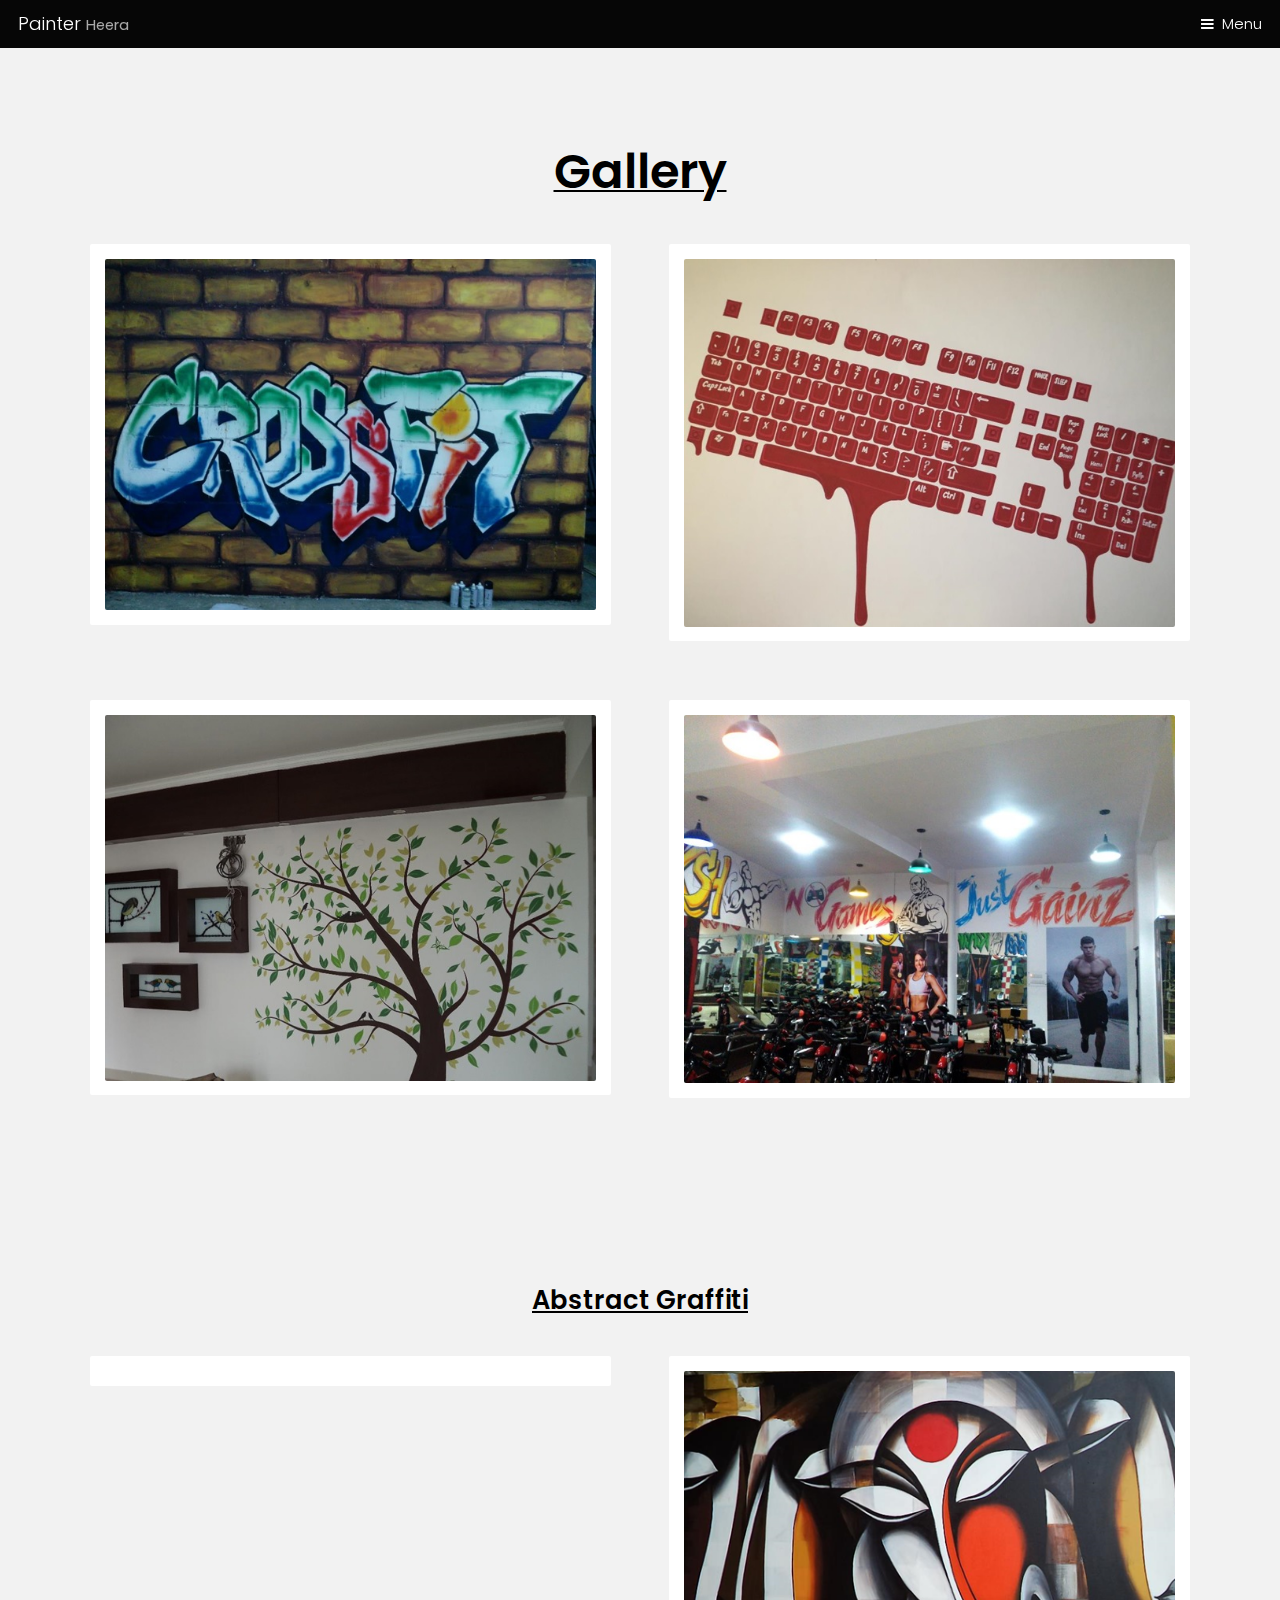
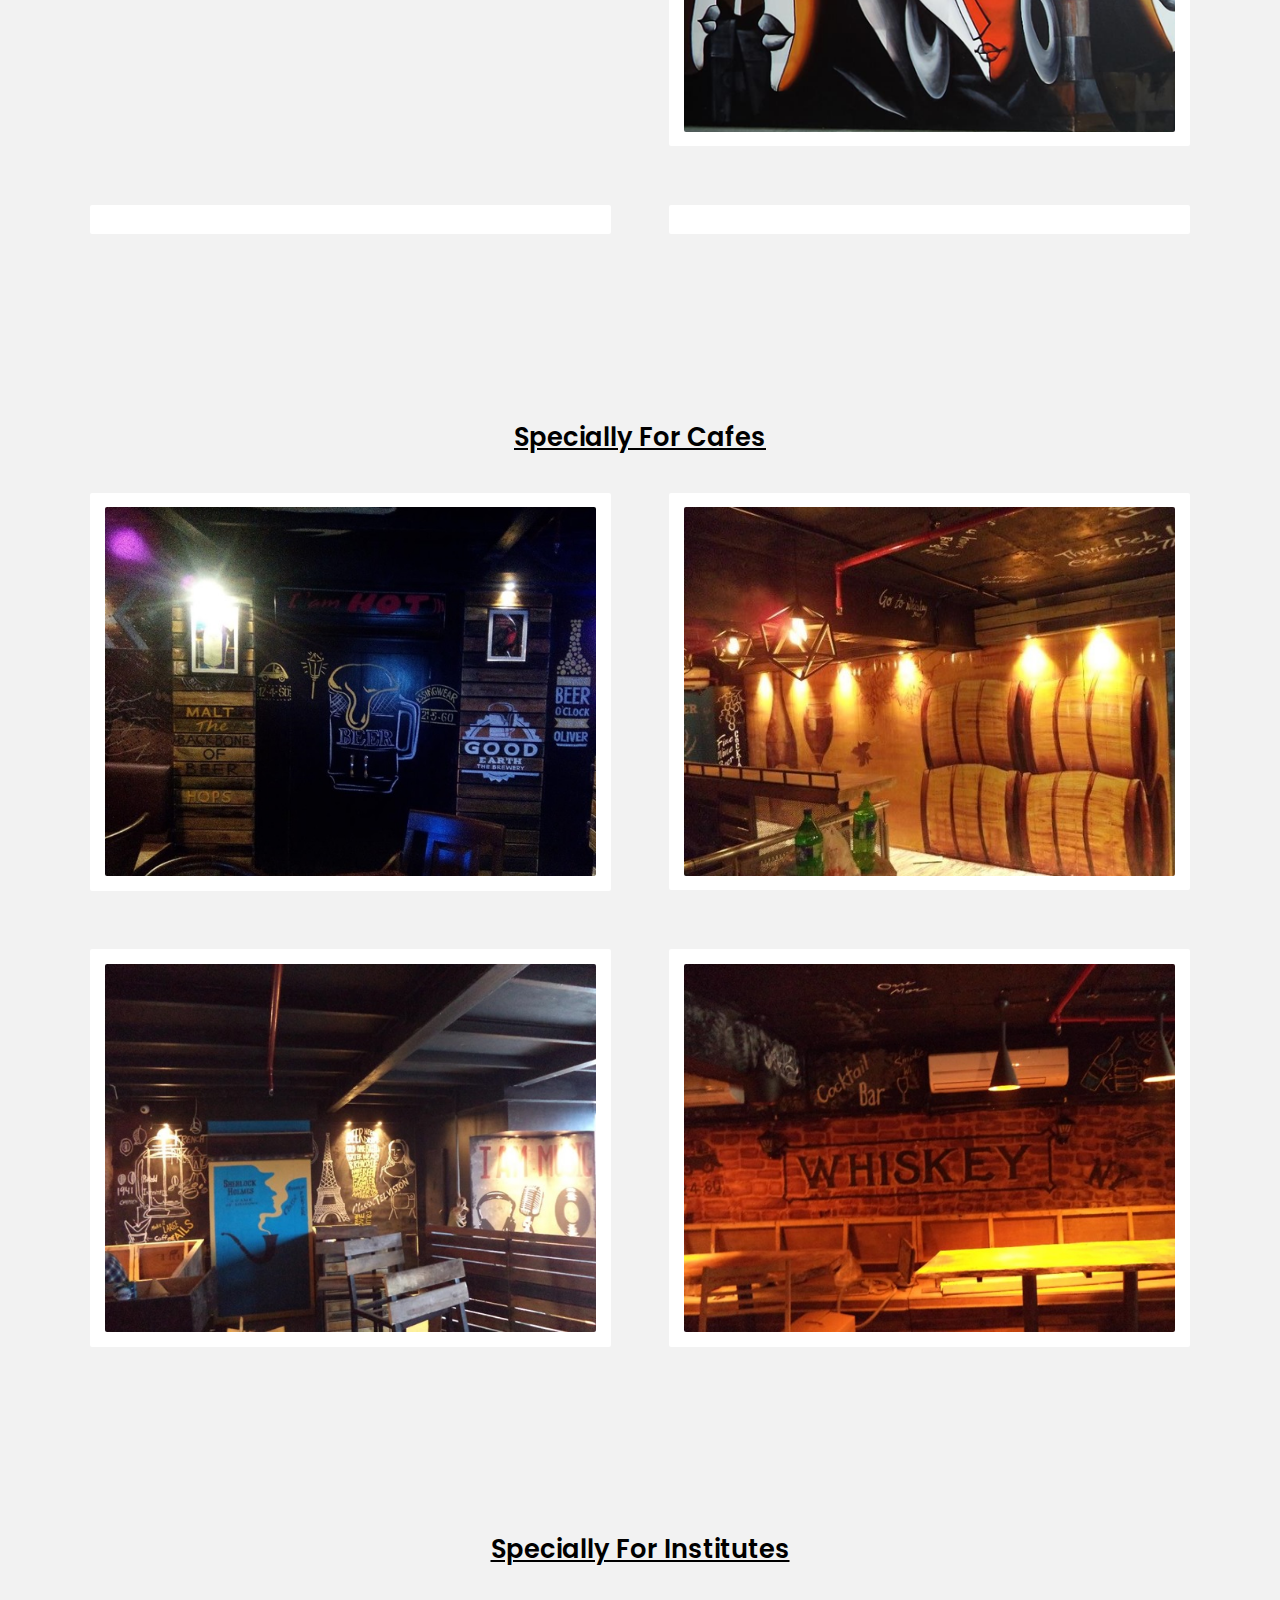
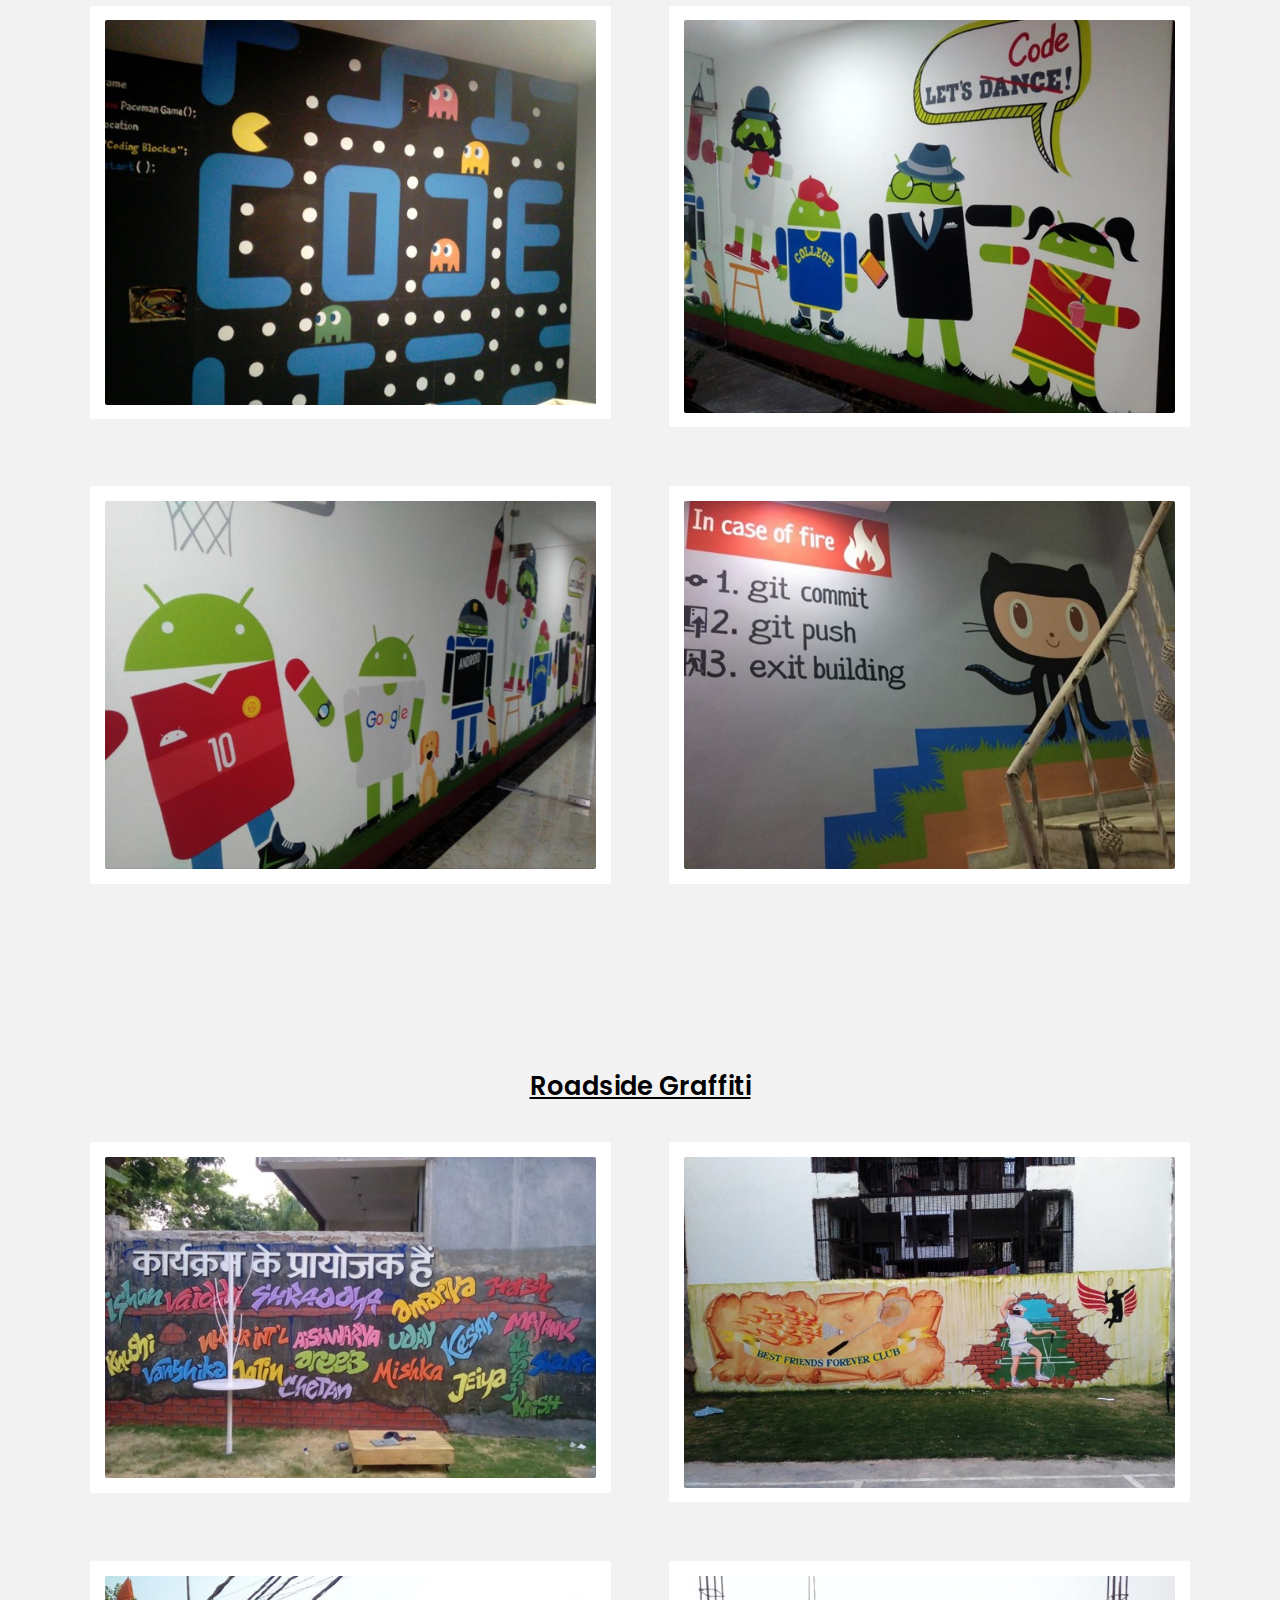
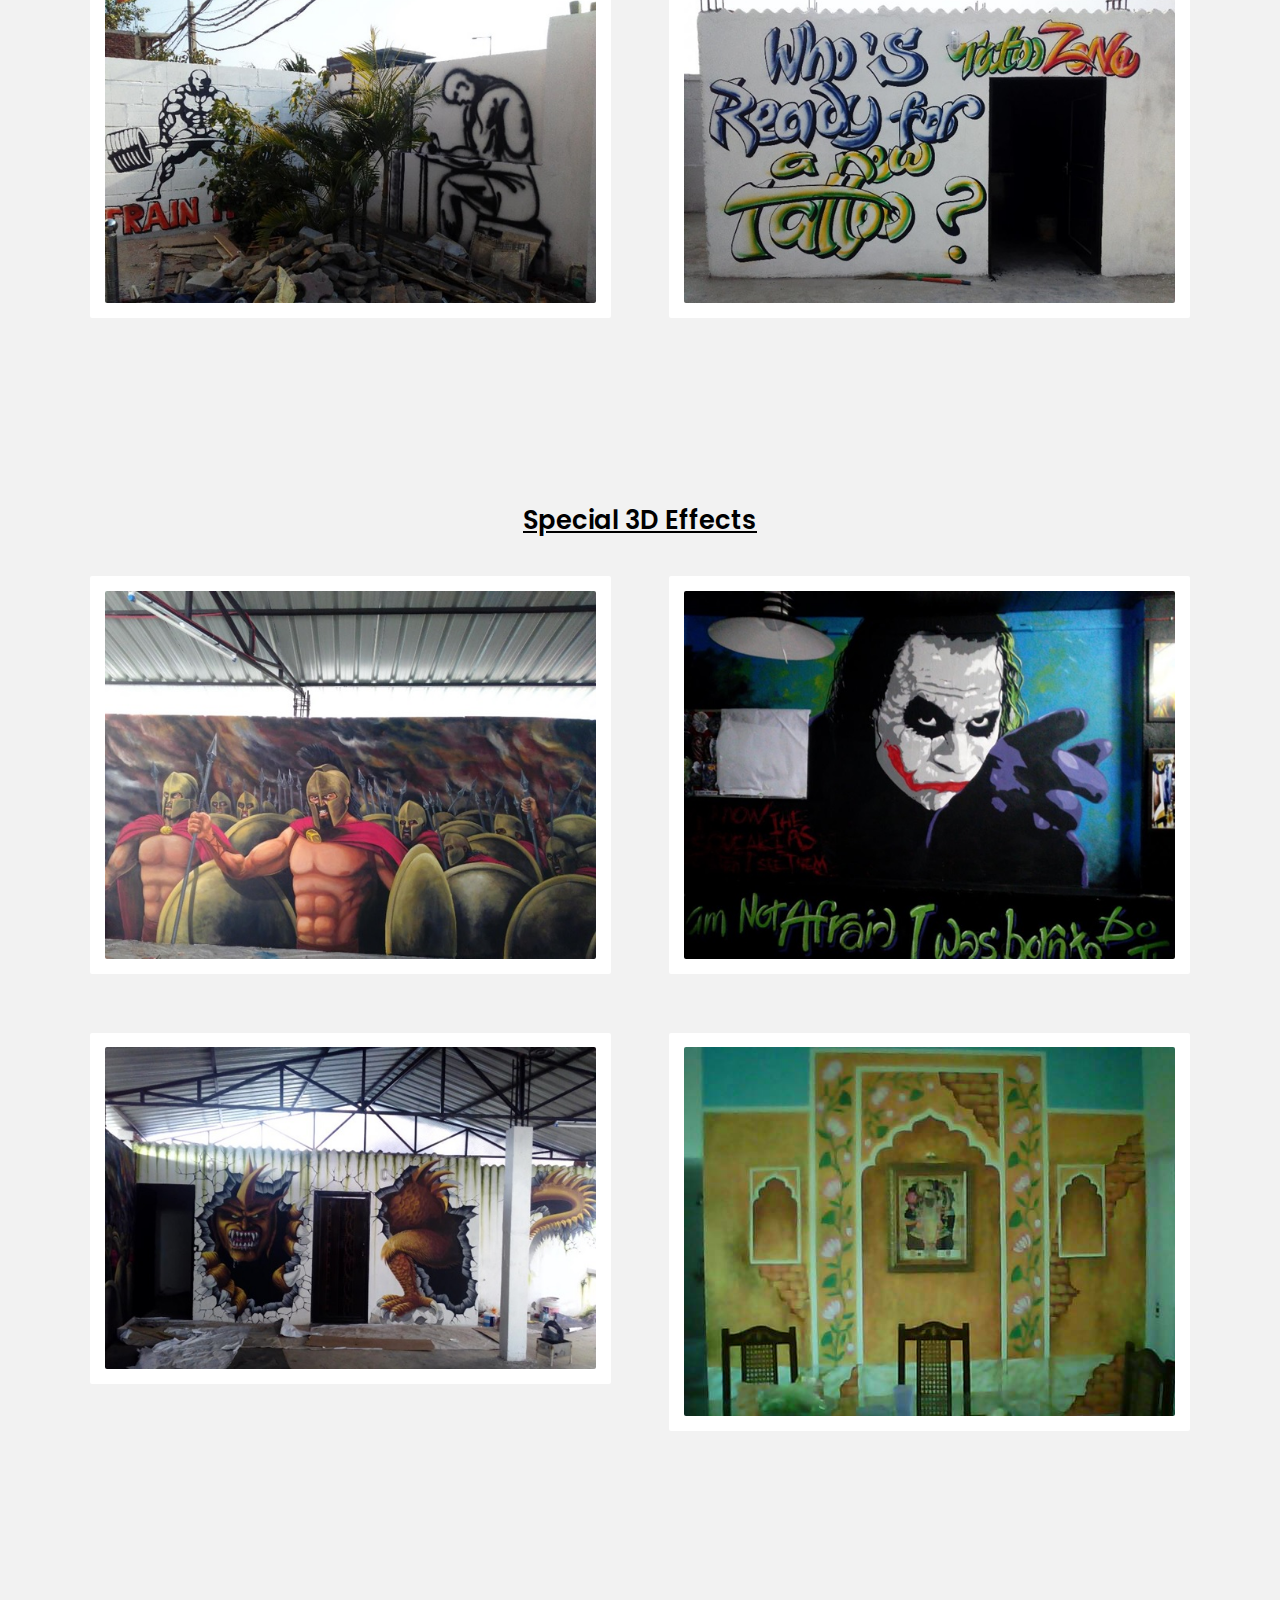
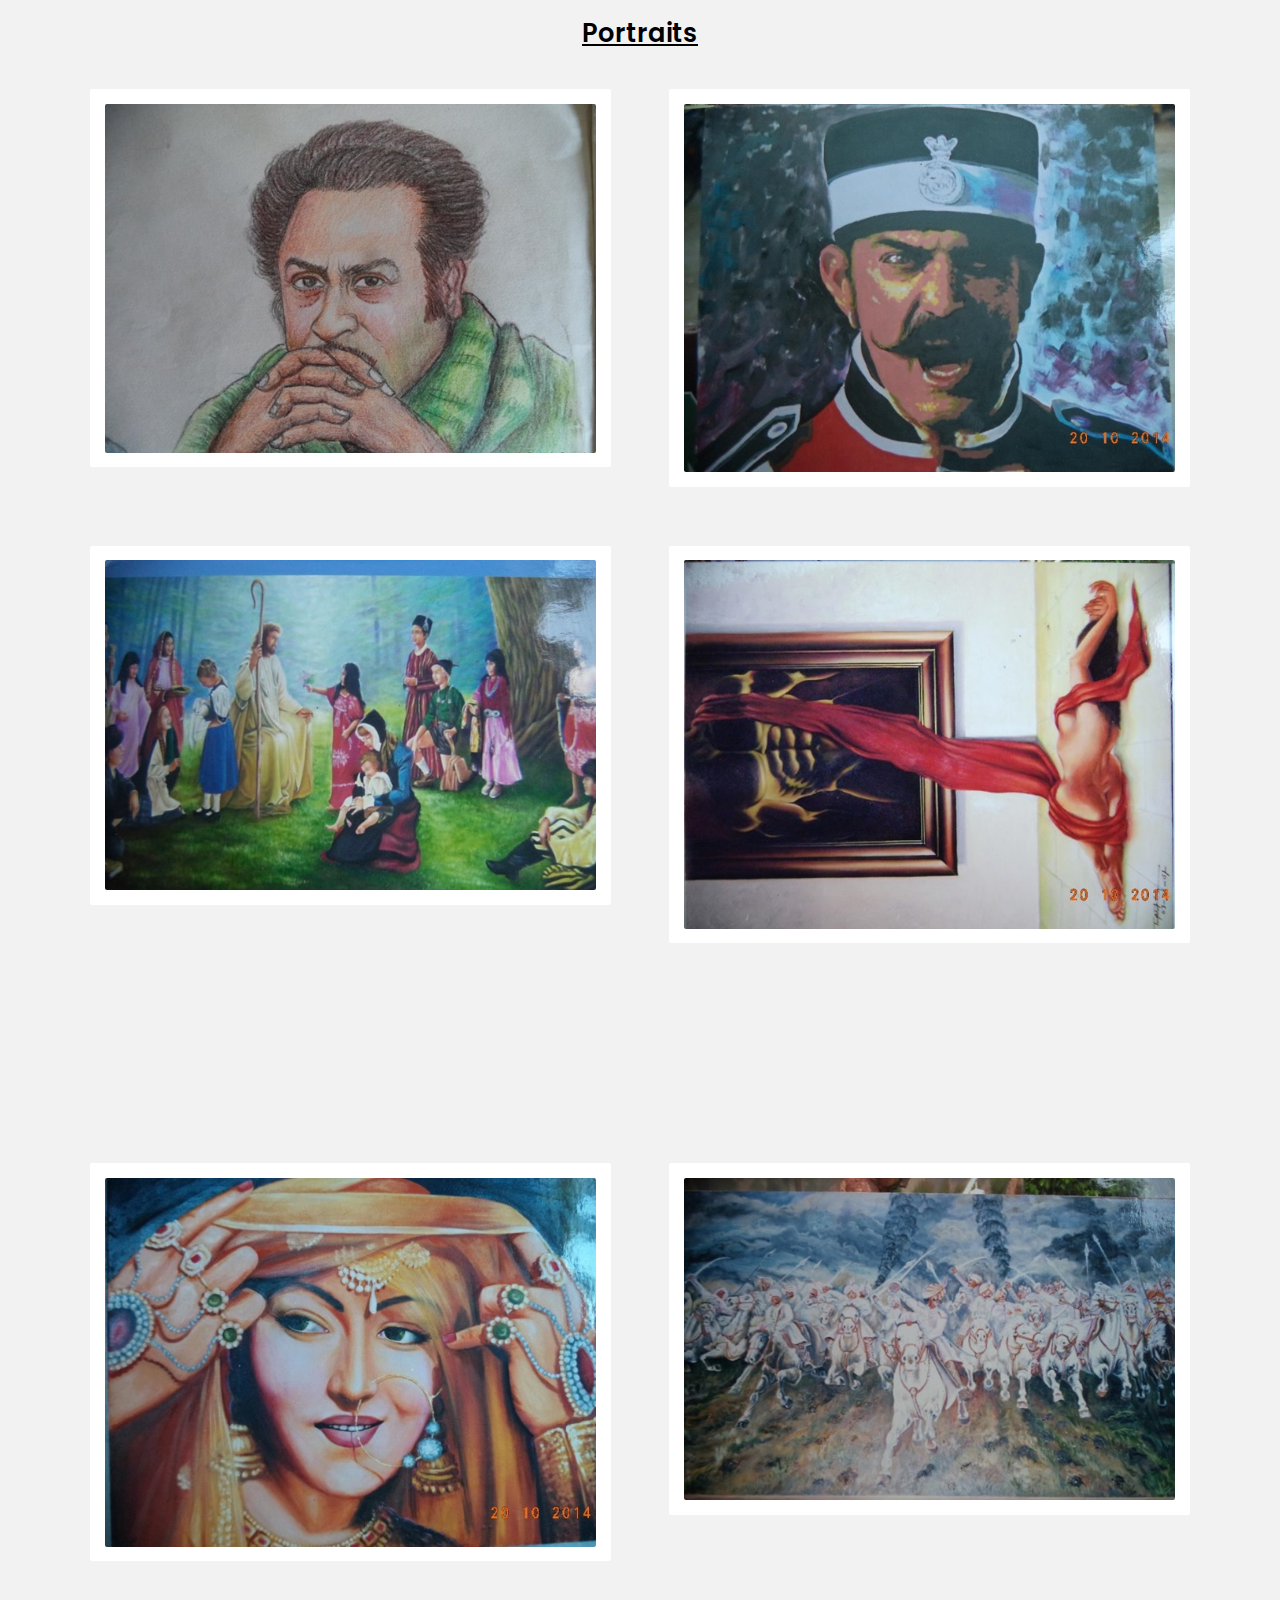
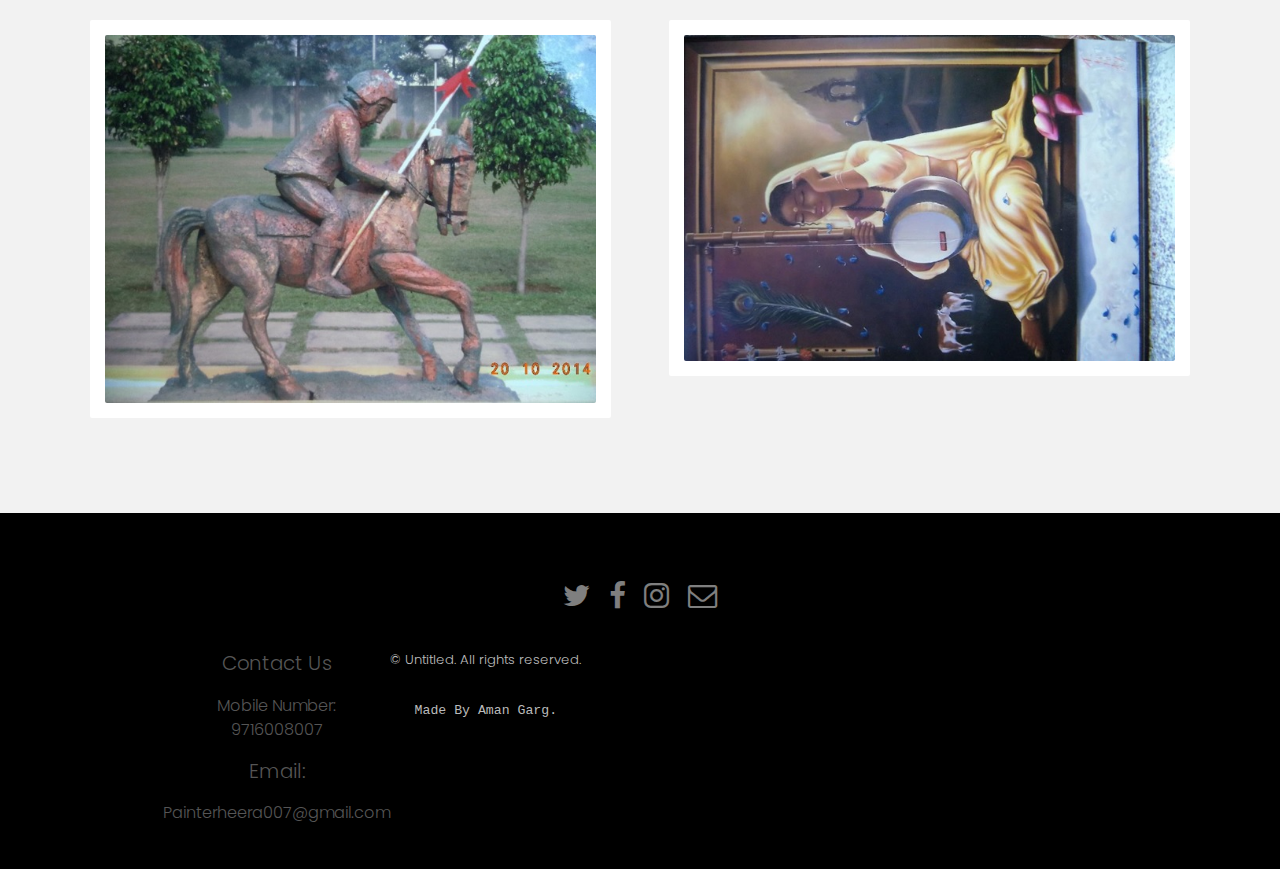
==== View.html @ 96a9b491 "Painter Site" ====
<!DOCTYPE HTML>
<!--
	Hielo by TEMPLATED
	templated.co @templatedco
	Released for free under the Creative Commons Attribution 3.0 license (templated.co/license)
-->
<html>
	<head>
		<title>Painter Heera</title>
		<meta charset="utf-8" />
		<meta name="viewport" content="width=device-width, initial-scale=1" />
		<link rel="stylesheet" href="assets/css/main.css" />
	</head>
	<body class="subpage">

		<!-- Header -->
			<header id="header">
				<div class="logo"><a href="index.html">Painter <span>Heera</span></a></div>
				<a href="#menu">Menu</a>
			</header>

		<!-- Nav -->
			<nav id="menu">
				<ul class="links">
					<li><a href="index.html">Home</a></li>
					<li><a href="View.html">View More Work</a></li>
<!--					<li><a href="elements.html">Contact us</a></li>-->
				</ul>
			</nav>
			
			<section id="three" class="wrapper style2">
				<div class="inner">
					<header class="align-center">
<!--						<p class="special"><font color="black">Some Of The Best Works</font></p>-->
						<h2><u><b><font size ="50">Gallery</font></b></u></h2>
						
					</header>
					<div class="gallery">
						<div>
							<div class="image fit">
								<a href="#"><img src="images/wall.jpg" alt="" /></a>
							</div>
						</div>
						<div>
							<div class="image fit">
								<a href="#"><img src="images/keyboard.JPG" alt="" /></a>
							</div>
						</div>
						<div>
							<div class="image fit">
								<a href="#"><img src="images/wall1.jpg" alt="" /></a>
							</div>
						</div>
						<div>
							<div class="image fit">
								<a href="#"><img src="images/gym.jpg" alt="" /></a>
							</div>
						</div>
					</div>
				</div>
			</section>

		<!-- One -->
<!--
			<section id="One" class="wrapper style3">
				<div class="inner">
					<header class="align-center">
						<p>Eleifend vitae urna</p>
						<h2>Generic Page Template</h2>
					</header>
				</div>
			</section>
-->

		<!-- Two -->
<!--
			<section id="two" class="wrapper style2">
				<div class="inner">
					<div class="box">
						<div class="content">
							<header class="align-center">
-->
<!--
								<p>maecenas sapien feugiat ex purus</p>
								<h2>Lorem ipsum dolor</h2>
							</header>
							<p>Lorem ipsum dolor sit amet, consectetur adipiscing elit. Cras at dignissim augue, in iaculis neque. Etiam bibendum felis ac vulputate pellentesque. Cras non blandit quam. Nunc porta, est non posuere sagittis, neque nunc pellentesque diam, a iaculis lacus urna vitae purus. In non dui vel est tempor faucibus. Aliquam erat volutpat. Quisque vel est vitae nibh laoreet auctor. In nec libero dui. Nulla ullamcorper, dolor nec accumsan viverra, libero eros rutrum metus, vel lacinia magna odio non nunc. Praesent semper felis eu rhoncus aliquam. Donec at quam ac libero vestibulum pretium. Nunc faucibus vel arcu in malesuada. Aenean at velit odio. Vestibulum ante ipsum primis in faucibus orci luctus et ultrices posuere cubilia Curae; Maecenas commodo erat eget molestie sollicitudin. Donec imperdiet, ex sed blandit dictum, ipsum metus ultrices arcu, vitae euismod nisl sapien vitae tortor.</p>

							<p>Vivamus nec odio ac ligula congue feugiat at vitae leo. Aenean sem justo, finibus sed dui eu, accumsan facilisis dolor. Fusce quis dui eget odio iaculis aliquam vel sed velit. Nulla pellentesque posuere semper. Nulla eu sagittis lorem, a auctor nulla. Sed ac condimentum orci, ac varius ante. Nunc blandit quam sit amet sollicitudin sodales.</p>

							<p>Vivamus ultricies mollis mauris quis molestie. Quisque eu mi velit. In et cursus nibh. Donec facilisis, orci sed mollis hendrerit, nunc risus mattis odio, eget efficitur nisl orci a lectus. Aenean finibus neque convallis orci sollicitudin tincidunt. Vivamus lacinia facilisis diam, quis facilisis nisi luctus nec. Aliquam ac molestie enim, ut ultrices elit. Fusce laoreet vulputate risus in tincidunt. Sed commodo mollis maximus. Nullam varius laoreet nibh sit amet facilisis. Donec ac odio vehicula, consequat elit et, sodales justo. Vestibulum ante ipsum primis in faucibus orci luctus et ultrices posuere cubilia Curae; Nullam ac auctor mauris, in hendrerit libero. </p>
-->
						</div>
					</div>
				</div>
				
			</section>
			<section id="three" class="wrapper style2">
				<div class="inner">
					<header class="align-center">
<!--						<p class="special"><font color="black">Some Of The Best Works</font></p>-->
    						<h2><u><b>Abstract Graffiti</b></u></h2>
					</header>
					<div class="gallery">
						<div>
							<div class="image fit">
								<a href="#"><img src="images/wall2.jpg" alt="" /></a>
							</div>
						</div>
						<div>
							<div class="image fit">
								<a href="#"><img src="images/wall3.JPG" alt="" /></a>
							</div>
						</div>
						<div>
							<div class="image fit">
								<a href="#"><img src="images/wall4.jpg" alt="" /></a>
							</div>
						</div>
						<div>
							<div class="image fit">
								<a href="#"><img src="images/wall5.jpg" alt="" /></a>
							</div>
						</div>
					</div>
				</div>
			</section>
			
			<section id="three" class="wrapper style2">
				<div class="inner">
					<header class="align-center">
<!--						<p class="special"><font color="black">Some Of The Best Works</font></p>-->
						<h2><u><b>Specially For Cafes</b></u></h2>
					</header>
					<div class="gallery">
						<div>
							<div class="image fit">
								<a href="#"><img src="images/cafe4.jpg" alt="" /></a>
							</div>
						</div>
						<div>
							<div class="image fit">
								<a href="#"><img src="images/cafe.JPG" alt="" /></a>
							</div>
						</div>
						<div>
							<div class="image fit">
								<a href="#"><img src="images/cafe3.JPG" alt="" /></a>
							</div>
						</div>
						<div>
							<div class="image fit">
								<a href="#"><img src="images/cafe2.JPG" alt="" /></a>
							</div>
						</div>
					</div>
				</div>
			</section>
			
			<section id="three" class="wrapper style2">
				<div class="inner">
					<header class="align-center">
<!--						<p class="special"><font color="black">Some Of The Best Works</font></p>-->
						<h2><u><b>Specially For Institutes</b></u></h2>
					</header>
					<div class="gallery">
						<div>
							<div class="image fit">
								<a href="#"><img src="images/walls1.jpg" alt="" /></a>
							</div>
						</div>
						<div>
							<div class="image fit">
								<a href="#"><img src="images/walls2.jpg" alt="" /></a>
							</div>
						</div>
						<div>
							<div class="image fit">
								<a href="#"><img src="images/walls3.jpg" alt="" /></a>
							</div>
						</div>
						<div>
							<div class="image fit">
								<a href="#"><img src="images/walls4.jpg" alt="" /></a>
							</div>
						</div>
					</div>
				</div>
			</section>
			
			<section id="three" class="wrapper style2">
				<div class="inner">
					<header class="align-center">
<!--						<p class="special"><font color="black">Some Of The Best Works</font></p>-->
						<h2><u><b>Roadside Graffiti</b></u></h2>
					</header>
					<div class="gallery">
						<div>
							<div class="image fit">
								<a href="#"><img src="images/road1(1).jpg" alt="" /></a>
							</div>
						</div>
						<div>
							<div class="image fit">
								<a href="#"><img src="images/road1(2).jpg" alt="" /></a>
							</div>
						</div>
						<div>
							<div class="image fit">
								<a href="#"><img src="images/road1(3).jpg" alt="" /></a>
							</div>
						</div>
						<div>
							<div class="image fit">
								<a href="#"><img src="images/road1(4).jpg" alt="" /></a>
							</div>
						</div>
					</div>
				</div>
			</section>
			
			<section id="three" class="wrapper style2">
				<div class="inner">
					<header class="align-center">
<!--						<p class="special"><font color="black">Some Of The Best Works</font></p>-->
						<h2><u><b>Special 3D Effects</b></u></h2>
					</header>
					<div class="gallery">
						<div>
							<div class="image fit">
								<a href="#"><img src="images/simple(1).jpg" alt="" /></a>
							</div>
						</div>
						<div>
							<div class="image fit">
								<a href="#"><img src="images/simple(2).jpg" alt="" /></a>
							</div>
						</div>
						<div>
							<div class="image fit">
								<a href="#"><img src="images/simple(3).jpg" alt="" /></a>
							</div>
						</div>
						<div>
							<div class="image fit">
								<a href="#"><img src="images/old.jpg" alt="" /></a>
							</div>
						</div>
					</div>
				</div>
			</section>
			
			<section id="three" class="wrapper style2">
				<div class="inner">
					<header class="align-center">
<!--						<p class="special"><font color="black">Some Of The Best Works</font></p>-->
						<h2><u><b>Portraits</b></u></h2>
					</header>
					<div class="gallery">
						<div>
							<div class="image fit">
								<a href="#"><img src="images/portrait(1).JPG" alt="" /></a>
							</div>
						</div>
						<div>
							<div class="image fit">
								<a href="#"><img src="images/portrait(2).JPG" alt="" /></a>
							</div>
						</div>
						<div>
							<div class="image fit">
								<a href="#"><img src="images/portrait(3).JPG" alt="" /></a>
							</div>
						</div>
						<div>
							<div class="image fit">
								<a href="#"><img src="images/portrait(4).JPG" alt="" /></a>
							</div>
						</div>
					</div>
				</div>
			</section>
			
			<section id="three" class="wrapper style2">
				<div class="inner">
					<header class="align-center">
<!--						<p class="special"><font color="black">Some Of The Best Works</font></p>-->
<!--						<h2><u><b>Special 3D Effects</b></u></h2>-->
					</header>
					<div class="gallery">
						<div>
							<div class="image fit">
								<a href="#"><img src="images/portrait(5).JPG" alt="" /></a>
							</div>
						</div>
						<div>
							<div class="image fit">
								<a href="#"><img src="images/portrait(6).JPG" alt="" /></a>
							</div>
						</div>
						<div>
							<div class="image fit">
								<a href="#"><img src="images/portrait(7).JPG" alt="" /></a>
							</div>
						</div>
						<div>
							<div class="image fit">
								<a href="#"><img src="images/portrait(8).JPG" alt="" /></a>
							</div>
						</div>
					</div>
				</div>
			</section>
			
			
			
			

		<!-- Footer -->
			<footer id="footer">
				<div class="container">
					<ul class="icons">
						<li><a href="#" class="icon fa-twitter"><span class="label">Twitter</span></a></li>
						<li><a href="#" class="icon fa-facebook"><span class="label">Facebook</span></a></li>
						<li><a href="#" class="icon fa-instagram"><span class="label">Instagram</span></a></li>
						<li><a href="#" class="icon fa-envelope-o"><span class="label">Email</span></a></li>
					</ul>
				</div>
				
				 <footer class="text-center">
      <div class="footer-above">
        <div class="container">
          <div class="row">
            <div class="footer-col col-md-4">
              <h3>Contact Us</h3>
              <h4>Mobile Number:
                <br>9716008007</h4>
                <h3>Email:</h3>
                <h4>Painterheera007@gmail.com</h4>
            </div>

				
				<div class="copyright">
					&copy; Untitled. All rights reserved.
					<p><center><pre>Made By Aman Garg.</pre></center></p>
				</div>
			</footer>

		<!-- Scripts -->
			<script src="assets/js/jquery.min.js"></script>
			<script src="assets/js/jquery.scrollex.min.js"></script>
			<script src="assets/js/skel.min.js"></script>
			<script src="assets/js/util.js"></script>
			<script src="assets/js/main.js"></script>

	</body>
</html>
---- assets/css/main.css ----
@charset "UTF-8";
@import url(font-awesome.min.css);
@import url("https://fonts.googleapis.com/css?family=Poppins:300,400,500,600,700");

/*
	Hielo by TEMPLATED
	templated.co @templatedco
	Released for free under the Creative Commons Attribution 3.0 license (templated.co/license)
*/

/* Reset */

	html, body, div, span, applet, object, iframe, h1, h2, h3, h4, h5, h6, p, blockquote, pre, a, abbr, acronym, address, big, cite, code, del, dfn, em, img, ins, kbd, q, s, samp, small, strike, strong, sub, sup, tt, var, b, u, i, center, dl, dt, dd, ol, ul, li, fieldset, form, label, legend, table, caption, tbody, tfoot, thead, tr, th, td, article, aside, canvas, details, embed, figure, figcaption, footer, header, hgroup, menu, nav, output, ruby, section, summary, time, mark, audio, video {
		margin: 0;
		padding: 0;
		border: 0;
		font-size: 100%;
		font: inherit;
		vertical-align: baseline;
	}

	article, aside, details, figcaption, figure, footer, header, hgroup, menu, nav, section {
		display: block;
	}

	body {
		line-height: 1;
	}

	ol, ul {
		list-style: none;
	}

	blockquote, q {
		quotes: none;
	}

	blockquote:before, blockquote:after, q:before, q:after {
		content: '';
		content: none;
	}

	table {
		border-collapse: collapse;
		border-spacing: 0;
	}

	body {
		-webkit-text-size-adjust: none;
	}

/* Box Model */

	*, *:before, *:after {
		-moz-box-sizing: border-box;
		-webkit-box-sizing: border-box;
		box-sizing: border-box;
	}

/* Containers */

	.container {
		margin-left: auto;
		margin-right: auto;
	}

	.container.\31 25\25 {
		width: 100%;
		max-width: 100rem;
		min-width: 80rem;
	}

	.container.\37 5\25 {
		width: 60rem;
	}

	.container.\35 0\25 {
		width: 40rem;
	}

	.container.\32 5\25 {
		width: 20rem;
	}

	.container {
		width: 80rem;
	}

	@media screen and (max-width: 1680px) {

		.container.\31 25\25 {
			width: 100%;
			max-width: 100rem;
			min-width: 80rem;
		}

		.container.\37 5\25 {
			width: 60rem;
		}

		.container.\35 0\25 {
			width: 40rem;
		}

		.container.\32 5\25 {
			width: 20rem;
		}

		.container {
			width: 80rem;
		}

	}

	@media screen and (max-width: 1280px) {

		.container.\31 25\25 {
			width: 100%;
			max-width: 81.25rem;
			min-width: 65rem;
		}

		.container.\37 5\25 {
			width: 48.75rem;
		}

		.container.\35 0\25 {
			width: 32.5rem;
		}

		.container.\32 5\25 {
			width: 16.25rem;
		}

		.container {
			width: 65rem;
		}

	}

	@media screen and (max-width: 980px) {

		.container.\31 25\25 {
			width: 100%;
			max-width: 112.5%;
			min-width: 90%;
		}

		.container.\37 5\25 {
			width: 67.5%;
		}

		.container.\35 0\25 {
			width: 45%;
		}

		.container.\32 5\25 {
			width: 22.5%;
		}

		.container {
			width: 90%;
		}

	}

	@media screen and (max-width: 736px) {

		.container.\31 25\25 {
			width: 100%;
			max-width: 112.5%;
			min-width: 90%;
		}

		.container.\37 5\25 {
			width: 67.5%;
		}

		.container.\35 0\25 {
			width: 45%;
		}

		.container.\32 5\25 {
			width: 22.5%;
		}

		.container {
			width: 90% !important;
		}

	}

	@media screen and (max-width: 480px) {

		.container.\31 25\25 {
			width: 100%;
			max-width: 112.5%;
			min-width: 90%;
		}

		.container.\37 5\25 {
			width: 67.5%;
		}

		.container.\35 0\25 {
			width: 45%;
		}

		.container.\32 5\25 {
			width: 22.5%;
		}

		.container {
			width: 90% !important;
		}

	}

/* Grid */

	.row {
		border-bottom: solid 1px transparent;
		-moz-box-sizing: border-box;
		-webkit-box-sizing: border-box;
		box-sizing: border-box;
	}

	.row > * {
		float: left;
		-moz-box-sizing: border-box;
		-webkit-box-sizing: border-box;
		box-sizing: border-box;
	}

	.row:after, .row:before {
		content: '';
		display: block;
		clear: both;
		height: 0;
	}

	.row.uniform > * > :first-child {
		margin-top: 0;
	}

	.row.uniform > * > :last-child {
		margin-bottom: 0;
	}

	.row.\30 \25 > * {
		padding: 0 0 0 0rem;
	}

	.row.\30 \25 {
		margin: 0 0 -1px 0rem;
	}

	.row.uniform.\30 \25 > * {
		padding: 0rem 0 0 0rem;
	}

	.row.uniform.\30 \25 {
		margin: 0rem 0 -1px 0rem;
	}

	.row > * {
		padding: 0 0 0 2rem;
	}

	.row {
		margin: 0 0 -1px -2rem;
	}

	.row.uniform > * {
		padding: 2rem 0 0 2rem;
	}

	.row.uniform {
		margin: -2rem 0 -1px -2rem;
	}

	.row.\32 00\25 > * {
		padding: 0 0 0 4rem;
	}

	.row.\32 00\25 {
		margin: 0 0 -1px -4rem;
	}

	.row.uniform.\32 00\25 > * {
		padding: 4rem 0 0 4rem;
	}

	.row.uniform.\32 00\25 {
		margin: -4rem 0 -1px -4rem;
	}

	.row.\31 50\25 > * {
		padding: 0 0 0 3rem;
	}

	.row.\31 50\25 {
		margin: 0 0 -1px -3rem;
	}

	.row.uniform.\31 50\25 > * {
		padding: 3rem 0 0 3rem;
	}

	.row.uniform.\31 50\25 {
		margin: -3rem 0 -1px -3rem;
	}

	.row.\35 0\25 > * {
		padding: 0 0 0 1rem;
	}

	.row.\35 0\25 {
		margin: 0 0 -1px -1rem;
	}

	.row.uniform.\35 0\25 > * {
		padding: 1rem 0 0 1rem;
	}

	.row.uniform.\35 0\25 {
		margin: -1rem 0 -1px -1rem;
	}

	.row.\32 5\25 > * {
		padding: 0 0 0 0.5rem;
	}

	.row.\32 5\25 {
		margin: 0 0 -1px -0.5rem;
	}

	.row.uniform.\32 5\25 > * {
		padding: 0.5rem 0 0 0.5rem;
	}

	.row.uniform.\32 5\25 {
		margin: -0.5rem 0 -1px -0.5rem;
	}

	.\31 2u, .\31 2u\24 {
		width: 100%;
		clear: none;
		margin-left: 0;
	}

	.\31 1u, .\31 1u\24 {
		width: 91.6666666667%;
		clear: none;
		margin-left: 0;
	}

	.\31 0u, .\31 0u\24 {
		width: 83.3333333333%;
		clear: none;
		margin-left: 0;
	}

	.\39 u, .\39 u\24 {
		width: 75%;
		clear: none;
		margin-left: 0;
	}

	.\38 u, .\38 u\24 {
		width: 66.6666666667%;
		clear: none;
		margin-left: 0;
	}

	.\37 u, .\37 u\24 {
		width: 58.3333333333%;
		clear: none;
		margin-left: 0;
	}

	.\36 u, .\36 u\24 {
		width: 50%;
		clear: none;
		margin-left: 0;
	}

	.\35 u, .\35 u\24 {
		width: 41.6666666667%;
		clear: none;
		margin-left: 0;
	}

	.\34 u, .\34 u\24 {
		width: 33.3333333333%;
		clear: none;
		margin-left: 0;
	}

	.\33 u, .\33 u\24 {
		width: 25%;
		clear: none;
		margin-left: 0;
	}

	.\32 u, .\32 u\24 {
		width: 16.6666666667%;
		clear: none;
		margin-left: 0;
	}

	.\31 u, .\31 u\24 {
		width: 8.3333333333%;
		clear: none;
		margin-left: 0;
	}

	.\31 2u\24 + *,
	.\31 1u\24 + *,
	.\31 0u\24 + *,
	.\39 u\24 + *,
	.\38 u\24 + *,
	.\37 u\24 + *,
	.\36 u\24 + *,
	.\35 u\24 + *,
	.\34 u\24 + *,
	.\33 u\24 + *,
	.\32 u\24 + *,
	.\31 u\24 + * {
		clear: left;
	}

	.\-11u {
		margin-left: 91.66667%;
	}

	.\-10u {
		margin-left: 83.33333%;
	}

	.\-9u {
		margin-left: 75%;
	}

	.\-8u {
		margin-left: 66.66667%;
	}

	.\-7u {
		margin-left: 58.33333%;
	}

	.\-6u {
		margin-left: 50%;
	}

	.\-5u {
		margin-left: 41.66667%;
	}

	.\-4u {
		margin-left: 33.33333%;
	}

	.\-3u {
		margin-left: 25%;
	}

	.\-2u {
		margin-left: 16.66667%;
	}

	.\-1u {
		margin-left: 8.33333%;
	}

	@media screen and (max-width: 1680px) {

		.row > * {
			padding: 0 0 0 2rem;
		}

		.row {
			margin: 0 0 -1px -2rem;
		}

		.row.uniform > * {
			padding: 2rem 0 0 2rem;
		}

		.row.uniform {
			margin: -2rem 0 -1px -2rem;
		}

		.row.\32 00\25 > * {
			padding: 0 0 0 4rem;
		}

		.row.\32 00\25 {
			margin: 0 0 -1px -4rem;
		}

		.row.uniform.\32 00\25 > * {
			padding: 4rem 0 0 4rem;
		}

		.row.uniform.\32 00\25 {
			margin: -4rem 0 -1px -4rem;
		}

		.row.\31 50\25 > * {
			padding: 0 0 0 3rem;
		}

		.row.\31 50\25 {
			margin: 0 0 -1px -3rem;
		}

		.row.uniform.\31 50\25 > * {
			padding: 3rem 0 0 3rem;
		}

		.row.uniform.\31 50\25 {
			margin: -3rem 0 -1px -3rem;
		}

		.row.\35 0\25 > * {
			padding: 0 0 0 1rem;
		}

		.row.\35 0\25 {
			margin: 0 0 -1px -1rem;
		}

		.row.uniform.\35 0\25 > * {
			padding: 1rem 0 0 1rem;
		}

		.row.uniform.\35 0\25 {
			margin: -1rem 0 -1px -1rem;
		}

		.row.\32 5\25 > * {
			padding: 0 0 0 0.5rem;
		}

		.row.\32 5\25 {
			margin: 0 0 -1px -0.5rem;
		}

		.row.uniform.\32 5\25 > * {
			padding: 0.5rem 0 0 0.5rem;
		}

		.row.uniform.\32 5\25 {
			margin: -0.5rem 0 -1px -0.5rem;
		}

		.\31 2u\28xlarge\29, .\31 2u\24\28xlarge\29 {
			width: 100%;
			clear: none;
			margin-left: 0;
		}

		.\31 1u\28xlarge\29, .\31 1u\24\28xlarge\29 {
			width: 91.6666666667%;
			clear: none;
			margin-left: 0;
		}

		.\31 0u\28xlarge\29, .\31 0u\24\28xlarge\29 {
			width: 83.3333333333%;
			clear: none;
			margin-left: 0;
		}

		.\39 u\28xlarge\29, .\39 u\24\28xlarge\29 {
			width: 75%;
			clear: none;
			margin-left: 0;
		}

		.\38 u\28xlarge\29, .\38 u\24\28xlarge\29 {
			width: 66.6666666667%;
			clear: none;
			margin-left: 0;
		}

		.\37 u\28xlarge\29, .\37 u\24\28xlarge\29 {
			width: 58.3333333333%;
			clear: none;
			margin-left: 0;
		}

		.\36 u\28xlarge\29, .\36 u\24\28xlarge\29 {
			width: 50%;
			clear: none;
			margin-left: 0;
		}

		.\35 u\28xlarge\29, .\35 u\24\28xlarge\29 {
			width: 41.6666666667%;
			clear: none;
			margin-left: 0;
		}

		.\34 u\28xlarge\29, .\34 u\24\28xlarge\29 {
			width: 33.3333333333%;
			clear: none;
			margin-left: 0;
		}

		.\33 u\28xlarge\29, .\33 u\24\28xlarge\29 {
			width: 25%;
			clear: none;
			margin-left: 0;
		}

		.\32 u\28xlarge\29, .\32 u\24\28xlarge\29 {
			width: 16.6666666667%;
			clear: none;
			margin-left: 0;
		}

		.\31 u\28xlarge\29, .\31 u\24\28xlarge\29 {
			width: 8.3333333333%;
			clear: none;
			margin-left: 0;
		}

		.\31 2u\24\28xlarge\29 + *,
		.\31 1u\24\28xlarge\29 + *,
		.\31 0u\24\28xlarge\29 + *,
		.\39 u\24\28xlarge\29 + *,
		.\38 u\24\28xlarge\29 + *,
		.\37 u\24\28xlarge\29 + *,
		.\36 u\24\28xlarge\29 + *,
		.\35 u\24\28xlarge\29 + *,
		.\34 u\24\28xlarge\29 + *,
		.\33 u\24\28xlarge\29 + *,
		.\32 u\24\28xlarge\29 + *,
		.\31 u\24\28xlarge\29 + * {
			clear: left;
		}

		.\-11u\28xlarge\29 {
			margin-left: 91.66667%;
		}

		.\-10u\28xlarge\29 {
			margin-left: 83.33333%;
		}

		.\-9u\28xlarge\29 {
			margin-left: 75%;
		}

		.\-8u\28xlarge\29 {
			margin-left: 66.66667%;
		}

		.\-7u\28xlarge\29 {
			margin-left: 58.33333%;
		}

		.\-6u\28xlarge\29 {
			margin-left: 50%;
		}

		.\-5u\28xlarge\29 {
			margin-left: 41.66667%;
		}

		.\-4u\28xlarge\29 {
			margin-left: 33.33333%;
		}

		.\-3u\28xlarge\29 {
			margin-left: 25%;
		}

		.\-2u\28xlarge\29 {
			margin-left: 16.66667%;
		}

		.\-1u\28xlarge\29 {
			margin-left: 8.33333%;
		}

	}

	@media screen and (max-width: 1280px) {

		.row > * {
			padding: 0 0 0 1.5rem;
		}

		.row {
			margin: 0 0 -1px -1.5rem;
		}

		.row.uniform > * {
			padding: 1.5rem 0 0 1.5rem;
		}

		.row.uniform {
			margin: -1.5rem 0 -1px -1.5rem;
		}

		.row.\32 00\25 > * {
			padding: 0 0 0 3rem;
		}

		.row.\32 00\25 {
			margin: 0 0 -1px -3rem;
		}

		.row.uniform.\32 00\25 > * {
			padding: 3rem 0 0 3rem;
		}

		.row.uniform.\32 00\25 {
			margin: -3rem 0 -1px -3rem;
		}

		.row.\31 50\25 > * {
			padding: 0 0 0 2.25rem;
		}

		.row.\31 50\25 {
			margin: 0 0 -1px -2.25rem;
		}

		.row.uniform.\31 50\25 > * {
			padding: 2.25rem 0 0 2.25rem;
		}

		.row.uniform.\31 50\25 {
			margin: -2.25rem 0 -1px -2.25rem;
		}

		.row.\35 0\25 > * {
			padding: 0 0 0 0.75rem;
		}

		.row.\35 0\25 {
			margin: 0 0 -1px -0.75rem;
		}

		.row.uniform.\35 0\25 > * {
			padding: 0.75rem 0 0 0.75rem;
		}

		.row.uniform.\35 0\25 {
			margin: -0.75rem 0 -1px -0.75rem;
		}

		.row.\32 5\25 > * {
			padding: 0 0 0 0.375rem;
		}

		.row.\32 5\25 {
			margin: 0 0 -1px -0.375rem;
		}

		.row.uniform.\32 5\25 > * {
			padding: 0.375rem 0 0 0.375rem;
		}

		.row.uniform.\32 5\25 {
			margin: -0.375rem 0 -1px -0.375rem;
		}

		.\31 2u\28large\29, .\31 2u\24\28large\29 {
			width: 100%;
			clear: none;
			margin-left: 0;
		}

		.\31 1u\28large\29, .\31 1u\24\28large\29 {
			width: 91.6666666667%;
			clear: none;
			margin-left: 0;
		}

		.\31 0u\28large\29, .\31 0u\24\28large\29 {
			width: 83.3333333333%;
			clear: none;
			margin-left: 0;
		}

		.\39 u\28large\29, .\39 u\24\28large\29 {
			width: 75%;
			clear: none;
			margin-left: 0;
		}

		.\38 u\28large\29, .\38 u\24\28large\29 {
			width: 66.6666666667%;
			clear: none;
			margin-left: 0;
		}

		.\37 u\28large\29, .\37 u\24\28large\29 {
			width: 58.3333333333%;
			clear: none;
			margin-left: 0;
		}

		.\36 u\28large\29, .\36 u\24\28large\29 {
			width: 50%;
			clear: none;
			margin-left: 0;
		}

		.\35 u\28large\29, .\35 u\24\28large\29 {
			width: 41.6666666667%;
			clear: none;
			margin-left: 0;
		}

		.\34 u\28large\29, .\34 u\24\28large\29 {
			width: 33.3333333333%;
			clear: none;
			margin-left: 0;
		}

		.\33 u\28large\29, .\33 u\24\28large\29 {
			width: 25%;
			clear: none;
			margin-left: 0;
		}

		.\32 u\28large\29, .\32 u\24\28large\29 {
			width: 16.6666666667%;
			clear: none;
			margin-left: 0;
		}

		.\31 u\28large\29, .\31 u\24\28large\29 {
			width: 8.3333333333%;
			clear: none;
			margin-left: 0;
		}

		.\31 2u\24\28large\29 + *,
		.\31 1u\24\28large\29 + *,
		.\31 0u\24\28large\29 + *,
		.\39 u\24\28large\29 + *,
		.\38 u\24\28large\29 + *,
		.\37 u\24\28large\29 + *,
		.\36 u\24\28large\29 + *,
		.\35 u\24\28large\29 + *,
		.\34 u\24\28large\29 + *,
		.\33 u\24\28large\29 + *,
		.\32 u\24\28large\29 + *,
		.\31 u\24\28large\29 + * {
			clear: left;
		}

		.\-11u\28large\29 {
			margin-left: 91.66667%;
		}

		.\-10u\28large\29 {
			margin-left: 83.33333%;
		}

		.\-9u\28large\29 {
			margin-left: 75%;
		}

		.\-8u\28large\29 {
			margin-left: 66.66667%;
		}

		.\-7u\28large\29 {
			margin-left: 58.33333%;
		}

		.\-6u\28large\29 {
			margin-left: 50%;
		}

		.\-5u\28large\29 {
			margin-left: 41.66667%;
		}

		.\-4u\28large\29 {
			margin-left: 33.33333%;
		}

		.\-3u\28large\29 {
			margin-left: 25%;
		}

		.\-2u\28large\29 {
			margin-left: 16.66667%;
		}

		.\-1u\28large\29 {
			margin-left: 8.33333%;
		}

	}

	@media screen and (max-width: 980px) {

		.row > * {
			padding: 0 0 0 1.5rem;
		}

		.row {
			margin: 0 0 -1px -1.5rem;
		}

		.row.uniform > * {
			padding: 1.5rem 0 0 1.5rem;
		}

		.row.uniform {
			margin: -1.5rem 0 -1px -1.5rem;
		}

		.row.\32 00\25 > * {
			padding: 0 0 0 3rem;
		}

		.row.\32 00\25 {
			margin: 0 0 -1px -3rem;
		}

		.row.uniform.\32 00\25 > * {
			padding: 3rem 0 0 3rem;
		}

		.row.uniform.\32 00\25 {
			margin: -3rem 0 -1px -3rem;
		}

		.row.\31 50\25 > * {
			padding: 0 0 0 2.25rem;
		}

		.row.\31 50\25 {
			margin: 0 0 -1px -2.25rem;
		}

		.row.uniform.\31 50\25 > * {
			padding: 2.25rem 0 0 2.25rem;
		}

		.row.uniform.\31 50\25 {
			margin: -2.25rem 0 -1px -2.25rem;
		}

		.row.\35 0\25 > * {
			padding: 0 0 0 0.75rem;
		}

		.row.\35 0\25 {
			margin: 0 0 -1px -0.75rem;
		}

		.row.uniform.\35 0\25 > * {
			padding: 0.75rem 0 0 0.75rem;
		}

		.row.uniform.\35 0\25 {
			margin: -0.75rem 0 -1px -0.75rem;
		}

		.row.\32 5\25 > * {
			padding: 0 0 0 0.375rem;
		}

		.row.\32 5\25 {
			margin: 0 0 -1px -0.375rem;
		}

		.row.uniform.\32 5\25 > * {
			padding: 0.375rem 0 0 0.375rem;
		}

		.row.uniform.\32 5\25 {
			margin: -0.375rem 0 -1px -0.375rem;
		}

		.\31 2u\28medium\29, .\31 2u\24\28medium\29 {
			width: 100%;
			clear: none;
			margin-left: 0;
		}

		.\31 1u\28medium\29, .\31 1u\24\28medium\29 {
			width: 91.6666666667%;
			clear: none;
			margin-left: 0;
		}

		.\31 0u\28medium\29, .\31 0u\24\28medium\29 {
			width: 83.3333333333%;
			clear: none;
			margin-left: 0;
		}

		.\39 u\28medium\29, .\39 u\24\28medium\29 {
			width: 75%;
			clear: none;
			margin-left: 0;
		}

		.\38 u\28medium\29, .\38 u\24\28medium\29 {
			width: 66.6666666667%;
			clear: none;
			margin-left: 0;
		}

		.\37 u\28medium\29, .\37 u\24\28medium\29 {
			width: 58.3333333333%;
			clear: none;
			margin-left: 0;
		}

		.\36 u\28medium\29, .\36 u\24\28medium\29 {
			width: 50%;
			clear: none;
			margin-left: 0;
		}

		.\35 u\28medium\29, .\35 u\24\28medium\29 {
			width: 41.6666666667%;
			clear: none;
			margin-left: 0;
		}

		.\34 u\28medium\29, .\34 u\24\28medium\29 {
			width: 33.3333333333%;
			clear: none;
			margin-left: 0;
		}

		.\33 u\28medium\29, .\33 u\24\28medium\29 {
			width: 25%;
			clear: none;
			margin-left: 0;
		}

		.\32 u\28medium\29, .\32 u\24\28medium\29 {
			width: 16.6666666667%;
			clear: none;
			margin-left: 0;
		}

		.\31 u\28medium\29, .\31 u\24\28medium\29 {
			width: 8.3333333333%;
			clear: none;
			margin-left: 0;
		}

		.\31 2u\24\28medium\29 + *,
		.\31 1u\24\28medium\29 + *,
		.\31 0u\24\28medium\29 + *,
		.\39 u\24\28medium\29 + *,
		.\38 u\24\28medium\29 + *,
		.\37 u\24\28medium\29 + *,
		.\36 u\24\28medium\29 + *,
		.\35 u\24\28medium\29 + *,
		.\34 u\24\28medium\29 + *,
		.\33 u\24\28medium\29 + *,
		.\32 u\24\28medium\29 + *,
		.\31 u\24\28medium\29 + * {
			clear: left;
		}

		.\-11u\28medium\29 {
			margin-left: 91.66667%;
		}

		.\-10u\28medium\29 {
			margin-left: 83.33333%;
		}

		.\-9u\28medium\29 {
			margin-left: 75%;
		}

		.\-8u\28medium\29 {
			margin-left: 66.66667%;
		}

		.\-7u\28medium\29 {
			margin-left: 58.33333%;
		}

		.\-6u\28medium\29 {
			margin-left: 50%;
		}

		.\-5u\28medium\29 {
			margin-left: 41.66667%;
		}

		.\-4u\28medium\29 {
			margin-left: 33.33333%;
		}

		.\-3u\28medium\29 {
			margin-left: 25%;
		}

		.\-2u\28medium\29 {
			margin-left: 16.66667%;
		}

		.\-1u\28medium\29 {
			margin-left: 8.33333%;
		}

	}

	@media screen and (max-width: 736px) {

		.row > * {
			padding: 0 0 0 1.25rem;
		}

		.row {
			margin: 0 0 -1px -1.25rem;
		}

		.row.uniform > * {
			padding: 1.25rem 0 0 1.25rem;
		}

		.row.uniform {
			margin: -1.25rem 0 -1px -1.25rem;
		}

		.row.\32 00\25 > * {
			padding: 0 0 0 2.5rem;
		}

		.row.\32 00\25 {
			margin: 0 0 -1px -2.5rem;
		}

		.row.uniform.\32 00\25 > * {
			padding: 2.5rem 0 0 2.5rem;
		}

		.row.uniform.\32 00\25 {
			margin: -2.5rem 0 -1px -2.5rem;
		}

		.row.\31 50\25 > * {
			padding: 0 0 0 1.875rem;
		}

		.row.\31 50\25 {
			margin: 0 0 -1px -1.875rem;
		}

		.row.uniform.\31 50\25 > * {
			padding: 1.875rem 0 0 1.875rem;
		}

		.row.uniform.\31 50\25 {
			margin: -1.875rem 0 -1px -1.875rem;
		}

		.row.\35 0\25 > * {
			padding: 0 0 0 0.625rem;
		}

		.row.\35 0\25 {
			margin: 0 0 -1px -0.625rem;
		}

		.row.uniform.\35 0\25 > * {
			padding: 0.625rem 0 0 0.625rem;
		}

		.row.uniform.\35 0\25 {
			margin: -0.625rem 0 -1px -0.625rem;
		}

		.row.\32 5\25 > * {
			padding: 0 0 0 0.3125rem;
		}

		.row.\32 5\25 {
			margin: 0 0 -1px -0.3125rem;
		}

		.row.uniform.\32 5\25 > * {
			padding: 0.3125rem 0 0 0.3125rem;
		}

		.row.uniform.\32 5\25 {
			margin: -0.3125rem 0 -1px -0.3125rem;
		}

		.\31 2u\28small\29, .\31 2u\24\28small\29 {
			width: 100%;
			clear: none;
			margin-left: 0;
		}

		.\31 1u\28small\29, .\31 1u\24\28small\29 {
			width: 91.6666666667%;
			clear: none;
			margin-left: 0;
		}

		.\31 0u\28small\29, .\31 0u\24\28small\29 {
			width: 83.3333333333%;
			clear: none;
			margin-left: 0;
		}

		.\39 u\28small\29, .\39 u\24\28small\29 {
			width: 75%;
			clear: none;
			margin-left: 0;
		}

		.\38 u\28small\29, .\38 u\24\28small\29 {
			width: 66.6666666667%;
			clear: none;
			margin-left: 0;
		}

		.\37 u\28small\29, .\37 u\24\28small\29 {
			width: 58.3333333333%;
			clear: none;
			margin-left: 0;
		}

		.\36 u\28small\29, .\36 u\24\28small\29 {
			width: 50%;
			clear: none;
			margin-left: 0;
		}

		.\35 u\28small\29, .\35 u\24\28small\29 {
			width: 41.6666666667%;
			clear: none;
			margin-left: 0;
		}

		.\34 u\28small\29, .\34 u\24\28small\29 {
			width: 33.3333333333%;
			clear: none;
			margin-left: 0;
		}

		.\33 u\28small\29, .\33 u\24\28small\29 {
			width: 25%;
			clear: none;
			margin-left: 0;
		}

		.\32 u\28small\29, .\32 u\24\28small\29 {
			width: 16.6666666667%;
			clear: none;
			margin-left: 0;
		}

		.\31 u\28small\29, .\31 u\24\28small\29 {
			width: 8.3333333333%;
			clear: none;
			margin-left: 0;
		}

		.\31 2u\24\28small\29 + *,
		.\31 1u\24\28small\29 + *,
		.\31 0u\24\28small\29 + *,
		.\39 u\24\28small\29 + *,
		.\38 u\24\28small\29 + *,
		.\37 u\24\28small\29 + *,
		.\36 u\24\28small\29 + *,
		.\35 u\24\28small\29 + *,
		.\34 u\24\28small\29 + *,
		.\33 u\24\28small\29 + *,
		.\32 u\24\28small\29 + *,
		.\31 u\24\28small\29 + * {
			clear: left;
		}

		.\-11u\28small\29 {
			margin-left: 91.66667%;
		}

		.\-10u\28small\29 {
			margin-left: 83.33333%;
		}

		.\-9u\28small\29 {
			margin-left: 75%;
		}

		.\-8u\28small\29 {
			margin-left: 66.66667%;
		}

		.\-7u\28small\29 {
			margin-left: 58.33333%;
		}

		.\-6u\28small\29 {
			margin-left: 50%;
		}

		.\-5u\28small\29 {
			margin-left: 41.66667%;
		}

		.\-4u\28small\29 {
			margin-left: 33.33333%;
		}

		.\-3u\28small\29 {
			margin-left: 25%;
		}

		.\-2u\28small\29 {
			margin-left: 16.66667%;
		}

		.\-1u\28small\29 {
			margin-left: 8.33333%;
		}

	}

	@media screen and (max-width: 480px) {

		.row > * {
			padding: 0 0 0 1.25rem;
		}

		.row {
			margin: 0 0 -1px -1.25rem;
		}

		.row.uniform > * {
			padding: 1.25rem 0 0 1.25rem;
		}

		.row.uniform {
			margin: -1.25rem 0 -1px -1.25rem;
		}

		.row.\32 00\25 > * {
			padding: 0 0 0 2.5rem;
		}

		.row.\32 00\25 {
			margin: 0 0 -1px -2.5rem;
		}

		.row.uniform.\32 00\25 > * {
			padding: 2.5rem 0 0 2.5rem;
		}

		.row.uniform.\32 00\25 {
			margin: -2.5rem 0 -1px -2.5rem;
		}

		.row.\31 50\25 > * {
			padding: 0 0 0 1.875rem;
		}

		.row.\31 50\25 {
			margin: 0 0 -1px -1.875rem;
		}

		.row.uniform.\31 50\25 > * {
			padding: 1.875rem 0 0 1.875rem;
		}

		.row.uniform.\31 50\25 {
			margin: -1.875rem 0 -1px -1.875rem;
		}

		.row.\35 0\25 > * {
			padding: 0 0 0 0.625rem;
		}

		.row.\35 0\25 {
			margin: 0 0 -1px -0.625rem;
		}

		.row.uniform.\35 0\25 > * {
			padding: 0.625rem 0 0 0.625rem;
		}

		.row.uniform.\35 0\25 {
			margin: -0.625rem 0 -1px -0.625rem;
		}

		.row.\32 5\25 > * {
			padding: 0 0 0 0.3125rem;
		}

		.row.\32 5\25 {
			margin: 0 0 -1px -0.3125rem;
		}

		.row.uniform.\32 5\25 > * {
			padding: 0.3125rem 0 0 0.3125rem;
		}

		.row.uniform.\32 5\25 {
			margin: -0.3125rem 0 -1px -0.3125rem;
		}

		.\31 2u\28xsmall\29, .\31 2u\24\28xsmall\29 {
			width: 100%;
			clear: none;
			margin-left: 0;
		}

		.\31 1u\28xsmall\29, .\31 1u\24\28xsmall\29 {
			width: 91.6666666667%;
			clear: none;
			margin-left: 0;
		}

		.\31 0u\28xsmall\29, .\31 0u\24\28xsmall\29 {
			width: 83.3333333333%;
			clear: none;
			margin-left: 0;
		}

		.\39 u\28xsmall\29, .\39 u\24\28xsmall\29 {
			width: 75%;
			clear: none;
			margin-left: 0;
		}

		.\38 u\28xsmall\29, .\38 u\24\28xsmall\29 {
			width: 66.6666666667%;
			clear: none;
			margin-left: 0;
		}

		.\37 u\28xsmall\29, .\37 u\24\28xsmall\29 {
			width: 58.3333333333%;
			clear: none;
			margin-left: 0;
		}

		.\36 u\28xsmall\29, .\36 u\24\28xsmall\29 {
			width: 50%;
			clear: none;
			margin-left: 0;
		}

		.\35 u\28xsmall\29, .\35 u\24\28xsmall\29 {
			width: 41.6666666667%;
			clear: none;
			margin-left: 0;
		}

		.\34 u\28xsmall\29, .\34 u\24\28xsmall\29 {
			width: 33.3333333333%;
			clear: none;
			margin-left: 0;
		}

		.\33 u\28xsmall\29, .\33 u\24\28xsmall\29 {
			width: 25%;
			clear: none;
			margin-left: 0;
		}

		.\32 u\28xsmall\29, .\32 u\24\28xsmall\29 {
			width: 16.6666666667%;
			clear: none;
			margin-left: 0;
		}

		.\31 u\28xsmall\29, .\31 u\24\28xsmall\29 {
			width: 8.3333333333%;
			clear: none;
			margin-left: 0;
		}

		.\31 2u\24\28xsmall\29 + *,
		.\31 1u\24\28xsmall\29 + *,
		.\31 0u\24\28xsmall\29 + *,
		.\39 u\24\28xsmall\29 + *,
		.\38 u\24\28xsmall\29 + *,
		.\37 u\24\28xsmall\29 + *,
		.\36 u\24\28xsmall\29 + *,
		.\35 u\24\28xsmall\29 + *,
		.\34 u\24\28xsmall\29 + *,
		.\33 u\24\28xsmall\29 + *,
		.\32 u\24\28xsmall\29 + *,
		.\31 u\24\28xsmall\29 + * {
			clear: left;
		}

		.\-11u\28xsmall\29 {
			margin-left: 91.66667%;
		}

		.\-10u\28xsmall\29 {
			margin-left: 83.33333%;
		}

		.\-9u\28xsmall\29 {
			margin-left: 75%;
		}

		.\-8u\28xsmall\29 {
			margin-left: 66.66667%;
		}

		.\-7u\28xsmall\29 {
			margin-left: 58.33333%;
		}

		.\-6u\28xsmall\29 {
			margin-left: 50%;
		}

		.\-5u\28xsmall\29 {
			margin-left: 41.66667%;
		}

		.\-4u\28xsmall\29 {
			margin-left: 33.33333%;
		}

		.\-3u\28xsmall\29 {
			margin-left: 25%;
		}

		.\-2u\28xsmall\29 {
			margin-left: 16.66667%;
		}

		.\-1u\28xsmall\29 {
			margin-left: 8.33333%;
		}

	}

/* Basic */

	@-ms-viewport {
		width: device-width;
	}

	body {
		-ms-overflow-style: scrollbar;
	}

	@media screen and (max-width: 480px) {

		html, body {
			min-width: 320px;
		}

	}

	body {
		background: #fff;
	}

		body.is-loading *, body.is-loading *:before, body.is-loading *:after {
			-moz-animation: none !important;
			-webkit-animation: none !important;
			-ms-animation: none !important;
			animation: none !important;
			-moz-transition: none !important;
			-webkit-transition: none !important;
			-ms-transition: none !important;
			transition: none !important;
		}

/* Type */

	html {
		font-size: 13pt;
	}

		@media screen and (max-width: 1680px) {

			html {
				font-size: 11pt;
			}

		}

		@media screen and (max-width: 1280px) {

			html {
				font-size: 11pt;
			}

		}

		@media screen and (max-width: 980px) {

			html {
				font-size: 12pt;
			}

		}

		@media screen and (max-width: 736px) {

			html {
				font-size: 12pt;
			}

		}

		@media screen and (max-width: 480px) {

			html {
				font-size: 12pt;
			}

		}

	body {
		background-color: #fff;
		color: #444;
	}

	body, input, select, textarea {
		font-family: "Poppins", sans-serif;
		font-weight: 300;
		font-size: 1rem;
		line-height: 1.65;
	}

	a {
		text-decoration: underline;
	}

		a:hover {
			text-decoration: none;
		}

	strong, b {
		font-weight: 600;
	}

	em, i {
		font-style: italic;
	}

	p {
		margin: 0 0 2rem 0;
	}

		p.special {
			text-transform: uppercase;
			font-size: .75rem;
			font-weight: 300;
			margin: 0 0 .5rem 0;
			padding: 0 0 1rem 0;
			letter-spacing: .25rem;
		}

			p.special:after {
				content: '';
				position: absolute;
				margin: auto;
				right: 0;
				bottom: 0;
				left: 0;
				width: 50%;
				height: 1px;
				background-color: rgba(0, 0, 0, 0.125);
			}

	h1, h2, h3, h4, h5, h6 {
		font-weight: 300;
		line-height: 1.5;
		margin: 0 0 1rem 0;
	}

		h1 a, h2 a, h3 a, h4 a, h5 a, h6 a {
			color: inherit;
			text-decoration: none;
		}

	h2 {
		font-size: 1.75rem;
	}

	h3 {
		font-size: 1.35rem;
	}

	h4 {
		font-size: 1.1rem;
	}

	h5 {
		font-size: 0.9rem;
	}

	h6 {
		font-size: 0.7rem;
	}

	sub {
		font-size: 0.8rem;
		position: relative;
		top: 0.5rem;
	}

	sup {
		font-size: 0.8rem;
		position: relative;
		top: -0.5rem;
	}

	blockquote {
		border-left: solid 4px;
		font-style: italic;
		margin: 0 0 2rem 0;
		padding: 0.5rem 0 0.5rem 2rem;
	}

	code {
		border-radius: 2px;
		border: solid 1px;
		font-family: "Courier New", monospace;
		font-size: 0.9rem;
		margin: 0 0.25rem;
		padding: 0.25rem 0.65rem;
	}

	pre {
		-webkit-overflow-scrolling: touch;
		font-family: "Courier New", monospace;
		font-size: 0.9rem;
		margin: 0 0 2rem 0;
	}

		pre code {
			display: block;
			line-height: 1.75;
			padding: 1rem 1.5rem;
			overflow-x: auto;
		}

	hr {
		border: 0;
		border-bottom: solid 1px;
		margin: 2rem 0;
	}

		hr.major {
			margin: 3rem 0;
		}

	.align-left {
		text-align: left;
	}

	.align-center {
		text-align: center;
	}

	.align-right {
		text-align: right;
	}

	input, select, textarea {
		color: #555;
	}

	a {
		color: #8a4680;
	}

	strong, b {
		color: #555;
	}

	h1, h2, h3, h4, h5, h6 {
		color: #555;
	}

	blockquote {
		border-left-color: rgba(144, 144, 144, 0.25);
	}

	code {
		background: rgba(144, 144, 144, 0.075);
		border-color: rgba(144, 144, 144, 0.25);
	}

	hr {
		border-bottom-color: rgba(144, 144, 144, 0.25);
	}

/* Box */

	.box {
		margin-bottom: 2rem;
		background: #FFF;
	}

		.box .image.fit {
			margin: 0;
			border-radius: 0;
		}

			.box .image.fit img {
				border-radius: 0;
			}

		.box header h2 {
			margin-bottom: 2rem;
		}

		.box header p {
			text-transform: uppercase;
			font-size: .75rem;
			font-weight: 300;
			margin: 0 0 .25rem 0;
			padding: 0 0 .75rem 0;
			letter-spacing: .25rem;
		}

			.box header p:after {
				content: '';
				position: absolute;
				margin: auto;
				right: 0;
				bottom: 0;
				left: 0;
				width: 50%;
				height: 1px;
				background-color: rgba(0, 0, 0, 0.125);
			}

		.box .content {
			padding: 3rem;
		}

		.box > :last-child,
		.box > :last-child > :last-child,
		.box > :last-child > :last-child > :last-child {
			margin-bottom: 0;
		}

		.box.alt {
			border: 0;
			border-radius: 0;
			padding: 0;
		}

		@media screen and (max-width: 736px) {

			.box .content {
				padding: 2rem;
			}

		}

	.box {
		border-color: rgba(144, 144, 144, 0.25);
	}

/* Button */

	input[type="submit"],
	input[type="reset"],
	input[type="button"],
	button,
	.button {
		-moz-appearance: none;
		-webkit-appearance: none;
		-ms-appearance: none;
		appearance: none;
		-moz-transition: background-color 0.2s ease-in-out, color 0.2s ease-in-out;
		-webkit-transition: background-color 0.2s ease-in-out, color 0.2s ease-in-out;
		-ms-transition: background-color 0.2s ease-in-out, color 0.2s ease-in-out;
		transition: background-color 0.2s ease-in-out, color 0.2s ease-in-out;
		border-radius: 2px;
		border: 0;
		cursor: pointer;
		display: inline-block;
		font-weight: 300;
		height: 2.85rem;
		line-height: 2.95rem;
		padding: 0 1.5rem;
		text-align: center;
		text-decoration: none;
		text-transform: uppercase;
		white-space: nowrap;
	}

		input[type="submit"].icon,
		input[type="reset"].icon,
		input[type="button"].icon,
		button.icon,
		.button.icon {
			padding-left: 1.35rem;
		}

			input[type="submit"].icon:before,
			input[type="reset"].icon:before,
			input[type="button"].icon:before,
			button.icon:before,
			.button.icon:before {
				margin-right: 0.5rem;
			}

		input[type="submit"].fit,
		input[type="reset"].fit,
		input[type="button"].fit,
		button.fit,
		.button.fit {
			display: block;
			margin: 0 0 1rem 0;
			width: 100%;
		}

		input[type="submit"].small,
		input[type="reset"].small,
		input[type="button"].small,
		button.small,
		.button.small {
			font-size: 0.8rem;
		}

		input[type="submit"].big,
		input[type="reset"].big,
		input[type="button"].big,
		button.big,
		.button.big {
			font-size: 1.35rem;
		}

		input[type="submit"].disabled, input[type="submit"]:disabled,
		input[type="reset"].disabled,
		input[type="reset"]:disabled,
		input[type="button"].disabled,
		input[type="button"]:disabled,
		button.disabled,
		button:disabled,
		.button.disabled,
		.button:disabled {
			-moz-pointer-events: none;
			-webkit-pointer-events: none;
			-ms-pointer-events: none;
			pointer-events: none;
			opacity: 0.25;
		}

		@media screen and (max-width: 480px) {

			input[type="submit"],
			input[type="reset"],
			input[type="button"],
			button,
			.button {
				padding: 0;
				width: 100%;
			}

		}

	input[type="submit"],
	input[type="reset"],
	input[type="button"],
	button,
	.button {
		background-color: #f2f2f2;
		color: #000 !important;
	}

		input[type="submit"]:hover,
		input[type="reset"]:hover,
		input[type="button"]:hover,
		button:hover,
		.button:hover {
			background-color: white;
		}

		input[type="submit"]:active,
		input[type="reset"]:active,
		input[type="button"]:active,
		button:active,
		.button:active {
			background-color: #e5e5e5;
		}

		input[type="submit"].alt,
		input[type="reset"].alt,
		input[type="button"].alt,
		button.alt,
		.button.alt {
			background-color: transparent;
			box-shadow: inset 0 0 0 2px rgba(144, 144, 144, 0.25);
			color: #555 !important;
		}

			input[type="submit"].alt:hover,
			input[type="reset"].alt:hover,
			input[type="button"].alt:hover,
			button.alt:hover,
			.button.alt:hover {
				background-color: rgba(144, 144, 144, 0.075);
			}

			input[type="submit"].alt:active,
			input[type="reset"].alt:active,
			input[type="button"].alt:active,
			button.alt:active,
			.button.alt:active {
				background-color: rgba(144, 144, 144, 0.2);
			}

			input[type="submit"].alt.icon:before,
			input[type="reset"].alt.icon:before,
			input[type="button"].alt.icon:before,
			button.alt.icon:before,
			.button.alt.icon:before {
				color: #bbb;
			}

		input[type="submit"].special,
		input[type="reset"].special,
		input[type="button"].special,
		button.special,
		.button.special {
			background-color: #8a4680;
			color: #ffffff !important;
		}

			input[type="submit"].special:hover,
			input[type="reset"].special:hover,
			input[type="button"].special:hover,
			button.special:hover,
			.button.special:hover {
				background-color: #9b4f90;
			}

			input[type="submit"].special:active,
			input[type="reset"].special:active,
			input[type="button"].special:active,
			button.special:active,
			.button.special:active {
				background-color: #793d70;
			}

/* Form */

	form {
		margin: 0 0 2rem 0;
	}

	label {
		display: block;
		font-size: 0.9rem;
		font-weight: 700;
		margin: 0 0 1rem 0;
	}

	input[type="text"],
	input[type="password"],
	input[type="email"],
	select,
	textarea {
		-moz-appearance: none;
		-webkit-appearance: none;
		-ms-appearance: none;
		appearance: none;
		border-radius: 2px;
		border: none;
		border: solid 1px;
		color: inherit;
		display: block;
		outline: 0;
		padding: 0 1rem;
		text-decoration: none;
		width: 100%;
	}

		input[type="text"]:invalid,
		input[type="password"]:invalid,
		input[type="email"]:invalid,
		select:invalid,
		textarea:invalid {
			box-shadow: none;
		}

	.select-wrapper {
		text-decoration: none;
		display: block;
		position: relative;
	}

		.select-wrapper:before {
			-moz-osx-font-smoothing: grayscale;
			-webkit-font-smoothing: antialiased;
			font-family: FontAwesome;
			font-style: normal;
			font-weight: normal;
			text-transform: none !important;
		}

		.select-wrapper:before {
			content: '\f078';
			display: block;
			height: 2.75rem;
			line-height: 2.75rem;
			pointer-events: none;
			position: absolute;
			right: 0;
			text-align: center;
			top: 0;
			width: 2.75rem;
		}

		.select-wrapper select::-ms-expand {
			display: none;
		}

	input[type="text"],
	input[type="password"],
	input[type="email"],
	select {
		height: 2.75rem;
	}

	textarea {
		padding: 0.75rem 1rem;
	}

	input[type="checkbox"],
	input[type="radio"] {
		-moz-appearance: none;
		-webkit-appearance: none;
		-ms-appearance: none;
		appearance: none;
		display: block;
		float: left;
		margin-right: -2rem;
		opacity: 0;
		width: 1rem;
		z-index: -1;
	}

		input[type="checkbox"] + label,
		input[type="radio"] + label {
			text-decoration: none;
			cursor: pointer;
			display: inline-block;
			font-size: 1rem;
			font-weight: 400;
			padding-left: 2.4rem;
			padding-right: 0.75rem;
			position: relative;
		}

			input[type="checkbox"] + label:before,
			input[type="radio"] + label:before {
				-moz-osx-font-smoothing: grayscale;
				-webkit-font-smoothing: antialiased;
				font-family: FontAwesome;
				font-style: normal;
				font-weight: normal;
				text-transform: none !important;
			}

			input[type="checkbox"] + label:before,
			input[type="radio"] + label:before {
				border-radius: 2px;
				border: solid 1px;
				content: '';
				display: inline-block;
				height: 1.65rem;
				left: 0;
				line-height: 1.58125rem;
				position: absolute;
				text-align: center;
				top: 0;
				width: 1.65rem;
			}

		input[type="checkbox"]:checked + label:before,
		input[type="radio"]:checked + label:before {
			content: '\f00c';
		}

	input[type="checkbox"] + label:before {
		border-radius: 2px;
	}

	input[type="radio"] + label:before {
		border-radius: 100%;
	}

	::-webkit-input-placeholder {
		opacity: 1.0;
	}

	:-moz-placeholder {
		opacity: 1.0;
	}

	::-moz-placeholder {
		opacity: 1.0;
	}

	:-ms-input-placeholder {
		opacity: 1.0;
	}

	.formerize-placeholder {
		opacity: 1.0;
	}

	label {
		color: #555;
	}

	input[type="text"],
	input[type="password"],
	input[type="email"],
	select,
	textarea {
		background: rgba(144, 144, 144, 0.075);
		border-color: rgba(144, 144, 144, 0.25);
	}

		input[type="text"]:focus,
		input[type="password"]:focus,
		input[type="email"]:focus,
		select:focus,
		textarea:focus {
			border-color: #8a4680;
			box-shadow: 0 0 0 1px #8a4680;
		}

	.select-wrapper:before {
		color: rgba(144, 144, 144, 0.25);
	}

	input[type="checkbox"] + label,
	input[type="radio"] + label {
		color: #444;
	}

		input[type="checkbox"] + label:before,
		input[type="radio"] + label:before {
			background: rgba(144, 144, 144, 0.075);
			border-color: rgba(144, 144, 144, 0.25);
		}

	input[type="checkbox"]:checked + label:before,
	input[type="radio"]:checked + label:before {
		background-color: #8a4680;
		border-color: #8a4680;
		color: #ffffff;
	}

	input[type="checkbox"]:focus + label:before,
	input[type="radio"]:focus + label:before {
		border-color: #8a4680;
		box-shadow: 0 0 0 1px #8a4680;
	}

	::-webkit-input-placeholder {
		color: #bbb !important;
	}

	:-moz-placeholder {
		color: #bbb !important;
	}

	::-moz-placeholder {
		color: #bbb !important;
	}

	:-ms-input-placeholder {
		color: #bbb !important;
	}

	.formerize-placeholder {
		color: #bbb !important;
	}

/* Icon */

	.icon {
		text-decoration: none;
		border-bottom: none;
		position: relative;
	}

		.icon:before {
			-moz-osx-font-smoothing: grayscale;
			-webkit-font-smoothing: antialiased;
			font-family: FontAwesome;
			font-style: normal;
			font-weight: normal;
			text-transform: none !important;
		}

		.icon > .label {
			display: none;
		}

/* Image */

	.image {
		border-radius: 2px;
		border: 0;
		display: inline-block;
		position: relative;
	}

		.image img {
			border-radius: 2px;
			display: block;
		}

		.image.left, .image.right {
			max-width: 40%;
		}

			.image.left img, .image.right img {
				width: 100%;
			}

		.image.left {
			float: left;
			margin: 0 1.5rem 1rem 0;
			top: 0.25rem;
		}

		.image.right {
			float: right;
			margin: 0 0 1rem 1.5rem;
			top: 0.25rem;
		}

		.image.fit {
			display: block;
			margin: 0 0 2rem 0;
			width: 100%;
		}

			.image.fit img {
				width: 100%;
			}

		.image.main {
			display: block;
			margin: 0 0 3rem 0;
			width: 100%;
		}

			.image.main img {
				width: 100%;
			}

/* List */

	ol {
		list-style: decimal;
		margin: 0 0 2rem 0;
		padding-left: 1.25rem;
	}

		ol li {
			padding-left: 0.25rem;
		}

	ul {
		list-style: disc;
		margin: 0 0 2rem 0;
		padding-left: 1rem;
	}

		ul li {
			padding-left: 0.5rem;
		}

		ul.alt {
			list-style: none;
			padding-left: 0;
		}

			ul.alt li {
				border-top: solid 1px;
				padding: 0.5rem 0;
			}

				ul.alt li:first-child {
					border-top: 0;
					padding-top: 0;
				}

		ul.icons {
			cursor: default;
			list-style: none;
			padding-left: 0;
		}

			ul.icons li {
				display: inline-block;
				padding: 0 1rem 0 0;
			}

				ul.icons li:last-child {
					padding-right: 0;
				}

				ul.icons li .icon:before {
					font-size: 2rem;
				}

		ul.actions {
			cursor: default;
			list-style: none;
			padding-left: 0;
		}

			ul.actions li {
				display: inline-block;
				padding: 0 1rem 0 0;
				vertical-align: middle;
			}

				ul.actions li:last-child {
					padding-right: 0;
				}

			ul.actions.small li {
				padding: 0 0.5rem 0 0;
			}

			ul.actions.vertical li {
				display: block;
				padding: 1rem 0 0 0;
			}

				ul.actions.vertical li:first-child {
					padding-top: 0;
				}

				ul.actions.vertical li > * {
					margin-bottom: 0;
				}

			ul.actions.vertical.small li {
				padding: 0.5rem 0 0 0;
			}

				ul.actions.vertical.small li:first-child {
					padding-top: 0;
				}

			ul.actions.fit {
				display: table;
				margin-left: -1rem;
				padding: 0;
				table-layout: fixed;
				width: calc(100% + 1rem);
			}

				ul.actions.fit li {
					display: table-cell;
					padding: 0 0 0 1rem;
				}

					ul.actions.fit li > * {
						margin-bottom: 0;
					}

				ul.actions.fit.small {
					margin-left: -0.5rem;
					width: calc(100% + 0.5rem);
				}

					ul.actions.fit.small li {
						padding: 0 0 0 0.5rem;
					}

			@media screen and (max-width: 480px) {

				ul.actions {
					margin: 0 0 2rem 0;
				}

					ul.actions li {
						padding: 1rem 0 0 0;
						display: block;
						text-align: center;
						width: 100%;
					}

						ul.actions li:first-child {
							padding-top: 0;
						}

						ul.actions li > * {
							width: 100%;
							margin: 0 !important;
						}

							ul.actions li > *.icon:before {
								margin-left: -2rem;
							}

					ul.actions.small li {
						padding: 0.5rem 0 0 0;
					}

						ul.actions.small li:first-child {
							padding-top: 0;
						}

			}

	dl {
		margin: 0 0 2rem 0;
	}

		dl dt {
			display: block;
			font-weight: 700;
			margin: 0 0 1rem 0;
		}

		dl dd {
			margin-left: 2rem;
		}

	ul.alt li {
		border-top-color: rgba(144, 144, 144, 0.25);
	}

/* Section/Article */

	section.special, article.special {
		text-align: center;
	}

	header p {
		position: relative;
		margin: 0 0 1.5rem 0;
	}

	header h2 + p {
		font-size: 1.25rem;
		margin-top: -1rem;
	}

	header h3 + p {
		font-size: 1.1rem;
		margin-top: -0.8rem;
	}

	header h4 + p,
	header h5 + p,
	header h6 + p {
		font-size: 0.9rem;
		margin-top: -0.6rem;
	}

	header p {
		color: #bbb;
	}

/* Table */

	.table-wrapper {
		-webkit-overflow-scrolling: touch;
		overflow-x: auto;
	}

	table {
		margin: 0 0 2rem 0;
		width: 100%;
	}

		table tbody tr {
			border: solid 1px;
			border-left: 0;
			border-right: 0;
		}

		table td {
			padding: 0.75rem 0.75rem;
		}

		table th {
			font-size: 0.9rem;
			font-weight: 700;
			padding: 0 0.75rem 0.75rem 0.75rem;
			text-align: left;
		}

		table thead {
			border-bottom: solid 2px;
		}

		table tfoot {
			border-top: solid 2px;
		}

		table.alt {
			border-collapse: separate;
		}

			table.alt tbody tr td {
				border: solid 1px;
				border-left-width: 0;
				border-top-width: 0;
			}

				table.alt tbody tr td:first-child {
					border-left-width: 1px;
				}

			table.alt tbody tr:first-child td {
				border-top-width: 1px;
			}

			table.alt thead {
				border-bottom: 0;
			}

			table.alt tfoot {
				border-top: 0;
			}

	table tbody tr {
		border-color: rgba(144, 144, 144, 0.25);
	}

		table tbody tr:nth-child(2n + 1) {
			background-color: rgba(144, 144, 144, 0.075);
		}

	table th {
		color: #555;
	}

	table thead {
		border-bottom-color: rgba(144, 144, 144, 0.25);
	}

	table tfoot {
		border-top-color: rgba(144, 144, 144, 0.25);
	}

	table.alt tbody tr td {
		border-color: rgba(144, 144, 144, 0.25);
	}

/* Wrapper */

	.wrapper {
		padding: 6rem 0 4rem 0 ;
		position: relative;
		margin: 0;
	}

		.wrapper > .inner {
			margin: 0 auto;
			width: 80rem;
		}

		.wrapper.style1 {
			background-color: #8a4680;
			color: #e2d1df;
		}

			.wrapper.style1 input, .wrapper.style1 select, .wrapper.style1 textarea {
				color: #ffffff;
			}

			.wrapper.style1 a {
				color: #ffffff;
			}

			.wrapper.style1 strong, .wrapper.style1 b {
				color: #ffffff;
			}

			.wrapper.style1 h1, .wrapper.style1 h2, .wrapper.style1 h3, .wrapper.style1 h4, .wrapper.style1 h5, .wrapper.style1 h6 {
				color: #ffffff;
			}

			.wrapper.style1 blockquote {
				border-left-color: rgba(255, 255, 255, 0.25);
			}

			.wrapper.style1 code {
				background: rgba(255, 255, 255, 0.075);
				border-color: rgba(255, 255, 255, 0.25);
			}

			.wrapper.style1 hr {
				border-bottom-color: rgba(255, 255, 255, 0.25);
			}

			.wrapper.style1 .box {
				border-color: rgba(255, 255, 255, 0.25);
			}

			.wrapper.style1 input[type="submit"],
			.wrapper.style1 input[type="reset"],
			.wrapper.style1 input[type="button"],
			.wrapper.style1 button,
			.wrapper.style1 .button {
				background-color: #f2f2f2;
				color: #000 !important;
			}

				.wrapper.style1 input[type="submit"]:hover,
				.wrapper.style1 input[type="reset"]:hover,
				.wrapper.style1 input[type="button"]:hover,
				.wrapper.style1 button:hover,
				.wrapper.style1 .button:hover {
					background-color: white;
				}

				.wrapper.style1 input[type="submit"]:active,
				.wrapper.style1 input[type="reset"]:active,
				.wrapper.style1 input[type="button"]:active,
				.wrapper.style1 button:active,
				.wrapper.style1 .button:active {
					background-color: #e5e5e5;
				}

				.wrapper.style1 input[type="submit"].alt,
				.wrapper.style1 input[type="reset"].alt,
				.wrapper.style1 input[type="button"].alt,
				.wrapper.style1 button.alt,
				.wrapper.style1 .button.alt {
					background-color: transparent;
					box-shadow: inset 0 0 0 2px rgba(255, 255, 255, 0.25);
					color: #ffffff !important;
				}

					.wrapper.style1 input[type="submit"].alt:hover,
					.wrapper.style1 input[type="reset"].alt:hover,
					.wrapper.style1 input[type="button"].alt:hover,
					.wrapper.style1 button.alt:hover,
					.wrapper.style1 .button.alt:hover {
						background-color: rgba(255, 255, 255, 0.075);
					}

					.wrapper.style1 input[type="submit"].alt:active,
					.wrapper.style1 input[type="reset"].alt:active,
					.wrapper.style1 input[type="button"].alt:active,
					.wrapper.style1 button.alt:active,
					.wrapper.style1 .button.alt:active {
						background-color: rgba(255, 255, 255, 0.2);
					}

					.wrapper.style1 input[type="submit"].alt.icon:before,
					.wrapper.style1 input[type="reset"].alt.icon:before,
					.wrapper.style1 input[type="button"].alt.icon:before,
					.wrapper.style1 button.alt.icon:before,
					.wrapper.style1 .button.alt.icon:before {
						color: #d0b5cc;
					}

				.wrapper.style1 input[type="submit"].special,
				.wrapper.style1 input[type="reset"].special,
				.wrapper.style1 input[type="button"].special,
				.wrapper.style1 button.special,
				.wrapper.style1 .button.special {
					background-color: #ffffff;
					color: #8a4680 !important;
				}

			.wrapper.style1 label {
				color: #ffffff;
			}

			.wrapper.style1 input[type="text"],
			.wrapper.style1 input[type="password"],
			.wrapper.style1 input[type="email"],
			.wrapper.style1 select,
			.wrapper.style1 textarea {
				background: rgba(255, 255, 255, 0.075);
				border-color: rgba(255, 255, 255, 0.25);
			}

				.wrapper.style1 input[type="text"]:focus,
				.wrapper.style1 input[type="password"]:focus,
				.wrapper.style1 input[type="email"]:focus,
				.wrapper.style1 select:focus,
				.wrapper.style1 textarea:focus {
					border-color: #ffffff;
					box-shadow: 0 0 0 1px #ffffff;
				}

			.wrapper.style1 .select-wrapper:before {
				color: rgba(255, 255, 255, 0.25);
			}

			.wrapper.style1 input[type="checkbox"] + label,
			.wrapper.style1 input[type="radio"] + label {
				color: #e2d1df;
			}

				.wrapper.style1 input[type="checkbox"] + label:before,
				.wrapper.style1 input[type="radio"] + label:before {
					background: rgba(255, 255, 255, 0.075);
					border-color: rgba(255, 255, 255, 0.25);
				}

			.wrapper.style1 input[type="checkbox"]:checked + label:before,
			.wrapper.style1 input[type="radio"]:checked + label:before {
				background-color: #ffffff;
				border-color: #ffffff;
				color: #8a4680;
			}

			.wrapper.style1 input[type="checkbox"]:focus + label:before,
			.wrapper.style1 input[type="radio"]:focus + label:before {
				border-color: #ffffff;
				box-shadow: 0 0 0 1px #ffffff;
			}

			.wrapper.style1 ::-webkit-input-placeholder {
				color: #d0b5cc !important;
			}

			.wrapper.style1 :-moz-placeholder {
				color: #d0b5cc !important;
			}

			.wrapper.style1 ::-moz-placeholder {
				color: #d0b5cc !important;
			}

			.wrapper.style1 :-ms-input-placeholder {
				color: #d0b5cc !important;
			}

			.wrapper.style1 .formerize-placeholder {
				color: #d0b5cc !important;
			}

			.wrapper.style1 ul.alt li {
				border-top-color: rgba(255, 255, 255, 0.25);
			}

			.wrapper.style1 header p {
				color: #d0b5cc;
			}

			.wrapper.style1 table tbody tr {
				border-color: rgba(255, 255, 255, 0.25);
			}

				.wrapper.style1 table tbody tr:nth-child(2n + 1) {
					background-color: rgba(255, 255, 255, 0.075);
				}

			.wrapper.style1 table th {
				color: #ffffff;
			}

			.wrapper.style1 table thead {
				border-bottom-color: rgba(255, 255, 255, 0.25);
			}

			.wrapper.style1 table tfoot {
				border-top-color: rgba(255, 255, 255, 0.25);
			}

			.wrapper.style1 table.alt tbody tr td {
				border-color: rgba(255, 255, 255, 0.25);
			}

		.wrapper.style2 {
			background-color: #f2f2f2;
			color: #a6a6a6;
		}

			.wrapper.style2 input, .wrapper.style2 select, .wrapper.style2 textarea {
				color: #000;
			}

			.wrapper.style2 a {
				color: #8a4680;
			}

			.wrapper.style2 strong, .wrapper.style2 b {
				color: #000;
			}

			.wrapper.style2 h1, .wrapper.style2 h2, .wrapper.style2 h3, .wrapper.style2 h4, .wrapper.style2 h5, .wrapper.style2 h6 {
				color: #000;
			}

			.wrapper.style2 blockquote {
				border-left-color: rgba(0, 0, 0, 0.15);
			}

			.wrapper.style2 code {
				background: rgba(0, 0, 0, 0.075);
				border-color: rgba(0, 0, 0, 0.15);
			}

			.wrapper.style2 hr {
				border-bottom-color: rgba(0, 0, 0, 0.15);
			}

			.wrapper.style2 .box {
				border-color: rgba(0, 0, 0, 0.15);
			}

			.wrapper.style2 input[type="submit"],
			.wrapper.style2 input[type="reset"],
			.wrapper.style2 input[type="button"],
			.wrapper.style2 button,
			.wrapper.style2 .button {
				background-color: #000;
				color: #f2f2f2 !important;
			}

				.wrapper.style2 input[type="submit"].alt,
				.wrapper.style2 input[type="reset"].alt,
				.wrapper.style2 input[type="button"].alt,
				.wrapper.style2 button.alt,
				.wrapper.style2 .button.alt {
					background-color: transparent;
					box-shadow: inset 0 0 0 2px rgba(0, 0, 0, 0.15);
					color: #000 !important;
				}

					.wrapper.style2 input[type="submit"].alt:hover,
					.wrapper.style2 input[type="reset"].alt:hover,
					.wrapper.style2 input[type="button"].alt:hover,
					.wrapper.style2 button.alt:hover,
					.wrapper.style2 .button.alt:hover {
						background-color: rgba(0, 0, 0, 0.075);
					}

					.wrapper.style2 input[type="submit"].alt:active,
					.wrapper.style2 input[type="reset"].alt:active,
					.wrapper.style2 input[type="button"].alt:active,
					.wrapper.style2 button.alt:active,
					.wrapper.style2 .button.alt:active {
						background-color: rgba(0, 0, 0, 0.2);
					}

					.wrapper.style2 input[type="submit"].alt.icon:before,
					.wrapper.style2 input[type="reset"].alt.icon:before,
					.wrapper.style2 input[type="button"].alt.icon:before,
					.wrapper.style2 button.alt.icon:before,
					.wrapper.style2 .button.alt.icon:before {
						color: #999999;
					}

				.wrapper.style2 input[type="submit"].special,
				.wrapper.style2 input[type="reset"].special,
				.wrapper.style2 input[type="button"].special,
				.wrapper.style2 button.special,
				.wrapper.style2 .button.special {
					background-color: #8a4680;
					color: #ffffff !important;
				}

					.wrapper.style2 input[type="submit"].special:hover,
					.wrapper.style2 input[type="reset"].special:hover,
					.wrapper.style2 input[type="button"].special:hover,
					.wrapper.style2 button.special:hover,
					.wrapper.style2 .button.special:hover {
						background-color: #9b4f90;
					}

					.wrapper.style2 input[type="submit"].special:active,
					.wrapper.style2 input[type="reset"].special:active,
					.wrapper.style2 input[type="button"].special:active,
					.wrapper.style2 button.special:active,
					.wrapper.style2 .button.special:active {
						background-color: #793d70;
					}

			.wrapper.style2 label {
				color: #000;
			}

			.wrapper.style2 input[type="text"],
			.wrapper.style2 input[type="password"],
			.wrapper.style2 input[type="email"],
			.wrapper.style2 select,
			.wrapper.style2 textarea {
				background: rgba(0, 0, 0, 0.075);
				border-color: rgba(0, 0, 0, 0.15);
			}

				.wrapper.style2 input[type="text"]:focus,
				.wrapper.style2 input[type="password"]:focus,
				.wrapper.style2 input[type="email"]:focus,
				.wrapper.style2 select:focus,
				.wrapper.style2 textarea:focus {
					border-color: #8a4680;
					box-shadow: 0 0 0 1px #8a4680;
				}

			.wrapper.style2 .select-wrapper:before {
				color: rgba(0, 0, 0, 0.15);
			}

			.wrapper.style2 input[type="checkbox"] + label,
			.wrapper.style2 input[type="radio"] + label {
				color: #a6a6a6;
			}

				.wrapper.style2 input[type="checkbox"] + label:before,
				.wrapper.style2 input[type="radio"] + label:before {
					background: rgba(0, 0, 0, 0.075);
					border-color: rgba(0, 0, 0, 0.15);
				}

			.wrapper.style2 input[type="checkbox"]:checked + label:before,
			.wrapper.style2 input[type="radio"]:checked + label:before {
				background-color: #8a4680;
				border-color: #8a4680;
				color: #ffffff;
			}

			.wrapper.style2 input[type="checkbox"]:focus + label:before,
			.wrapper.style2 input[type="radio"]:focus + label:before {
				border-color: #8a4680;
				box-shadow: 0 0 0 1px #8a4680;
			}

			.wrapper.style2 ::-webkit-input-placeholder {
				color: #999999 !important;
			}

			.wrapper.style2 :-moz-placeholder {
				color: #999999 !important;
			}

			.wrapper.style2 ::-moz-placeholder {
				color: #999999 !important;
			}

			.wrapper.style2 :-ms-input-placeholder {
				color: #999999 !important;
			}

			.wrapper.style2 .formerize-placeholder {
				color: #999999 !important;
			}

			.wrapper.style2 ul.alt li {
				border-top-color: rgba(0, 0, 0, 0.15);
			}

			.wrapper.style2 header p {
				color: #999999;
			}

			.wrapper.style2 table tbody tr {
				border-color: rgba(0, 0, 0, 0.15);
			}

				.wrapper.style2 table tbody tr:nth-child(2n + 1) {
					background-color: rgba(0, 0, 0, 0.075);
				}

			.wrapper.style2 table th {
				color: #000;
			}

			.wrapper.style2 table thead {
				border-bottom-color: rgba(0, 0, 0, 0.15);
			}

			.wrapper.style2 table tfoot {
				border-top-color: rgba(0, 0, 0, 0.15);
			}

			.wrapper.style2 table.alt tbody tr td {
				border-color: rgba(0, 0, 0, 0.15);
			}

		.wrapper.style3 {
			background-color: #000;
			color: #bfbfbf;
        
			background-image: url(../../images/bg.jpg);
			background-size: cover;
			background-attachment: fixed;
			background-position: center;
			position: relative;
		}

			.wrapper.style3 input, .wrapper.style3 select, .wrapper.style3 textarea {
				color: #ffffff;
			}

			.wrapper.style3 a {
				color: #8a4680;
			}

			.wrapper.style3 strong, .wrapper.style3 b {
				color: #ffffff;
			}

			.wrapper.style3 h1, .wrapper.style3 h2, .wrapper.style3 h3, .wrapper.style3 h4, .wrapper.style3 h5, .wrapper.style3 h6 {
				color: #ffffff;
			}

			.wrapper.style3 blockquote {
				border-left-color: rgba(255, 255, 255, 0.25);
			}

			.wrapper.style3 code {
				background: rgba(255, 255, 255, 0.075);
				border-color: rgba(255, 255, 255, 0.25);
			}

			.wrapper.style3 hr {
				border-bottom-color: rgba(255, 255, 255, 0.25);
			}

			.wrapper.style3 .box {
				border-color: rgba(255, 255, 255, 0.25);
			}

			.wrapper.style3 input[type="submit"],
			.wrapper.style3 input[type="reset"],
			.wrapper.style3 input[type="button"],
			.wrapper.style3 button,
			.wrapper.style3 .button {
				background-color: #f2f2f2;
				color: #000 !important;
			}

				.wrapper.style3 input[type="submit"]:hover,
				.wrapper.style3 input[type="reset"]:hover,
				.wrapper.style3 input[type="button"]:hover,
				.wrapper.style3 button:hover,
				.wrapper.style3 .button:hover {
					background-color: white;
				}

				.wrapper.style3 input[type="submit"]:active,
				.wrapper.style3 input[type="reset"]:active,
				.wrapper.style3 input[type="button"]:active,
				.wrapper.style3 button:active,
				.wrapper.style3 .button:active {
					background-color: #e5e5e5;
				}

				.wrapper.style3 input[type="submit"].alt,
				.wrapper.style3 input[type="reset"].alt,
				.wrapper.style3 input[type="button"].alt,
				.wrapper.style3 button.alt,
				.wrapper.style3 .button.alt {
					background-color: transparent;
					box-shadow: inset 0 0 0 2px rgba(255, 255, 255, 0.25);
					color: #ffffff !important;
				}

					.wrapper.style3 input[type="submit"].alt:hover,
					.wrapper.style3 input[type="reset"].alt:hover,
					.wrapper.style3 input[type="button"].alt:hover,
					.wrapper.style3 button.alt:hover,
					.wrapper.style3 .button.alt:hover {
						background-color: rgba(255, 255, 255, 0.075);
					}

					.wrapper.style3 input[type="submit"].alt:active,
					.wrapper.style3 input[type="reset"].alt:active,
					.wrapper.style3 input[type="button"].alt:active,
					.wrapper.style3 button.alt:active,
					.wrapper.style3 .button.alt:active {
						background-color: rgba(255, 255, 255, 0.2);
					}

					.wrapper.style3 input[type="submit"].alt.icon:before,
					.wrapper.style3 input[type="reset"].alt.icon:before,
					.wrapper.style3 input[type="button"].alt.icon:before,
					.wrapper.style3 button.alt.icon:before,
					.wrapper.style3 .button.alt.icon:before {
						color: #999999;
					}

				.wrapper.style3 input[type="submit"].special,
				.wrapper.style3 input[type="reset"].special,
				.wrapper.style3 input[type="button"].special,
				.wrapper.style3 button.special,
				.wrapper.style3 .button.special {
					background-color: #8a4680;
					color: #ffffff !important;
				}

					.wrapper.style3 input[type="submit"].special:hover,
					.wrapper.style3 input[type="reset"].special:hover,
					.wrapper.style3 input[type="button"].special:hover,
					.wrapper.style3 button.special:hover,
					.wrapper.style3 .button.special:hover {
						background-color: #9b4f90;
					}

					.wrapper.style3 input[type="submit"].special:active,
					.wrapper.style3 input[type="reset"].special:active,
					.wrapper.style3 input[type="button"].special:active,
					.wrapper.style3 button.special:active,
					.wrapper.style3 .button.special:active {
						background-color: #793d70;
					}

			.wrapper.style3 label {
				color: #ffffff;
			}

			.wrapper.style3 input[type="text"],
			.wrapper.style3 input[type="password"],
			.wrapper.style3 input[type="email"],
			.wrapper.style3 select,
			.wrapper.style3 textarea {
				background: rgba(255, 255, 255, 0.075);
				border-color: rgba(255, 255, 255, 0.25);
			}

				.wrapper.style3 input[type="text"]:focus,
				.wrapper.style3 input[type="password"]:focus,
				.wrapper.style3 input[type="email"]:focus,
				.wrapper.style3 select:focus,
				.wrapper.style3 textarea:focus {
					border-color: #8a4680;
					box-shadow: 0 0 0 1px #8a4680;
				}

			.wrapper.style3 .select-wrapper:before {
				color: rgba(255, 255, 255, 0.25);
			}

			.wrapper.style3 input[type="checkbox"] + label,
			.wrapper.style3 input[type="radio"] + label {
				color: #bfbfbf;
			}

				.wrapper.style3 input[type="checkbox"] + label:before,
				.wrapper.style3 input[type="radio"] + label:before {
					background: rgba(255, 255, 255, 0.075);
					border-color: rgba(255, 255, 255, 0.25);
				}

			.wrapper.style3 input[type="checkbox"]:checked + label:before,
			.wrapper.style3 input[type="radio"]:checked + label:before {
				background-color: #8a4680;
				border-color: #8a4680;
				color: #ffffff;
			}

			.wrapper.style3 input[type="checkbox"]:focus + label:before,
			.wrapper.style3 input[type="radio"]:focus + label:before {
				border-color: #8a4680;
				box-shadow: 0 0 0 1px #8a4680;
			}

			.wrapper.style3 ::-webkit-input-placeholder {
				color: #999999 !important;
			}

			.wrapper.style3 :-moz-placeholder {
				color: #999999 !important;
			}

			.wrapper.style3 ::-moz-placeholder {
				color: #999999 !important;
			}

			.wrapper.style3 :-ms-input-placeholder {
				color: #999999 !important;
			}

			.wrapper.style3 .formerize-placeholder {
				color: #999999 !important;
			}

			.wrapper.style3 ul.alt li {
				border-top-color: rgba(255, 255, 255, 0.25);
			}

			.wrapper.style3 header p {
				color: #999999;
			}

			.wrapper.style3 table tbody tr {
				border-color: rgba(255, 255, 255, 0.25);
			}

				.wrapper.style3 table tbody tr:nth-child(2n + 1) {
					background-color: rgba(255, 255, 255, 0.075);
				}

			.wrapper.style3 table th {
				color: #ffffff;
			}

			.wrapper.style3 table thead {
				border-bottom-color: rgba(255, 255, 255, 0.25);
			}

			.wrapper.style3 table tfoot {
				border-top-color: rgba(255, 255, 255, 0.25);
			}

			.wrapper.style3 table.alt tbody tr td {
				border-color: rgba(255, 255, 255, 0.25);
			}

			.wrapper.style3 .inner {
				position: relative;
				z-index: 2;
			}

			.wrapper.style3 p {
				text-transform: uppercase;
				font-size: .75rem;
				font-weight: 300;
				margin: 0 0 .5rem 0;
				padding: 0 0 1rem 0;
				letter-spacing: .25rem;
			}

				.wrapper.style3 p:after {
					content: '';
					position: absolute;
					margin: auto;
					right: 0;
					bottom: 0;
					left: 0;
					width: 50%;
					height: 1px;
					background-color: rgba(255, 255, 255, 0.5);
				}

			.wrapper.style3:before {
				-moz-transition: opacity 3s ease;
				-webkit-transition: opacity 3s ease;
				-ms-transition: opacity 3s ease;
				transition: opacity 3s ease;
				-moz-transition-delay: 1.25s;
				-webkit-transition-delay: 1.25s;
				-ms-transition-delay: 1.25s;
				transition-delay: 1.25s;
				content: '';
				display: block;
				background-color: rgba(0, 0, 0, 0.95);
				height: 100%;
				left: 0;
				opacity: 0.75;
				position: absolute;
				top: 0;
				width: 100%;
				z-index: 1;
			}

		@media screen and (max-width: 1280px) {

			.wrapper > .inner {
				width: 75rem;
			}

		}

		@media screen and (max-width: 980px) {

			.wrapper > .inner {
				width: 90%;
			}

			.wrapper.style3 {
				background-attachment: scroll;
			}

		}

		@media screen and (max-width: 736px) {

			.wrapper {
				padding: 3rem 0 1rem 0 ;
			}

		}

/* Flexgrid */

	.grid-style {
		width: 100%;
		margin: 0 0 2.5rem 0;
		display: -moz-flex;
		display: -webkit-flex;
		display: -ms-flex;
		display: flex;
		-moz-flex-wrap: wrap;
		-webkit-flex-wrap: wrap;
		-ms-flex-wrap: wrap;
		flex-wrap: wrap;
		-moz-align-items: stretch;
		-webkit-align-items: stretch;
		-ms-align-items: stretch;
		align-items: stretch;
	}

		.grid-style > * {
			-moz-flex-shrink: 1;
			-webkit-flex-shrink: 1;
			-ms-flex-shrink: 1;
			flex-shrink: 1;
			-moz-flex-grow: 0;
			-webkit-flex-grow: 0;
			-ms-flex-grow: 0;
			flex-grow: 0;
		}

		.grid-style > * {
			width: 50%;
		}

		.grid-style > * {
			padding: 2rem;
			width: calc(50% + 2rem);
		}

		.grid-style > :nth-child(-n + 2) {
			padding-top: 0;
		}

		.grid-style > :nth-last-child(-n + 2) {
			padding-bottom: 0;
		}

		.grid-style > :nth-child(2n + 1) {
			padding-left: 0;
		}

		.grid-style > :nth-child(2n) {
			padding-right: 0;
		}

		.grid-style > :nth-child(2n + 1),
		.grid-style > :nth-child(2n) {
			width: calc(50% + 0rem);
		}

		.grid-style .box {
			margin: 0;
		}

		@media screen and (max-width: 980px) {

			.grid-style > * {
				width: 100%;
			}

			.grid-style > * {
				padding: 1rem;
				width: calc(50% + 1rem);
			}

			.grid-style > :nth-child(-n + 2) {
				padding-top: 1rem;
			}

			.grid-style > :nth-last-child(-n + 2) {
				padding-bottom: 1rem;
			}

			.grid-style > :nth-child(2n + 1) {
				padding-left: 1rem;
			}

			.grid-style > :nth-child(2n) {
				padding-right: 1rem;
			}

			.grid-style > :nth-child(2n + 1),
			.grid-style > :nth-child(2n) {
				padding: 1rem;
				width: calc(100% + 2rem);
			}

			.grid-style > * {
				padding: 1rem;
				width: calc(100% + 2rem);
			}

			.grid-style > :nth-child(-n + 1) {
				padding-top: 0;
			}

			.grid-style > :nth-last-child(-n + 1) {
				padding-bottom: 0;
			}

			.grid-style > :nth-child(1n + 1) {
				padding-left: 0;
			}

			.grid-style > :nth-child(1n) {
				padding-right: 0;
			}

			.grid-style > :nth-child(1n + 1),
			.grid-style > :nth-child(1n) {
				width: calc(100% + 1rem);
			}

		}

	.gallery {
		width: 100%;
		margin: 2.5rem 0 2.5rem 0;
		display: -moz-flex;
		display: -webkit-flex;
		display: -ms-flex;
		display: flex;
		-moz-flex-wrap: wrap;
		-webkit-flex-wrap: wrap;
		-ms-flex-wrap: wrap;
		flex-wrap: wrap;
		-moz-align-items: stretch;
		-webkit-align-items: stretch;
		-ms-align-items: stretch;
		align-items: stretch;
	}

		.gallery > * {
			-moz-flex-shrink: 1;
			-webkit-flex-shrink: 1;
			-ms-flex-shrink: 1;
			flex-shrink: 1;
			-moz-flex-grow: 0;
			-webkit-flex-grow: 0;
			-ms-flex-grow: 0;
			flex-grow: 0;
		}

		.gallery > * {
			width: 50%;
		}

		.gallery > * {
			padding: 2rem;
			width: calc(50% + 2rem);
		}

		.gallery > :nth-child(-n + 2) {
			padding-top: 0;
		}

		.gallery > :nth-last-child(-n + 2) {
			padding-bottom: 0;
		}

		.gallery > :nth-child(2n + 1) {
			padding-left: 0;
		}

		.gallery > :nth-child(2n) {
			padding-right: 0;
		}

		.gallery > :nth-child(2n + 1),
		.gallery > :nth-child(2n) {
			width: calc(50% + 0rem);
		}

		.gallery .image {
			background: #FFF;
			padding: 1rem;
		}

			.gallery .image.fit {
				margin: 0;
			}

		@media screen and (max-width: 980px) {

			.gallery > * {
				width: 100%;
			}

			.gallery > * {
				padding: 1rem;
				width: calc(50% + 1rem);
			}

			.gallery > :nth-child(-n + 2) {
				padding-top: 1rem;
			}

			.gallery > :nth-last-child(-n + 2) {
				padding-bottom: 1rem;
			}

			.gallery > :nth-child(2n + 1) {
				padding-left: 1rem;
			}

			.gallery > :nth-child(2n) {
				padding-right: 1rem;
			}

			.gallery > :nth-child(2n + 1),
			.gallery > :nth-child(2n) {
				padding: 1rem;
				width: calc(100% + 2rem);
			}

			.gallery > * {
				padding: 1rem;
				width: calc(100% + 2rem);
			}

			.gallery > :nth-child(-n + 1) {
				padding-top: 0;
			}

			.gallery > :nth-last-child(-n + 1) {
				padding-bottom: 0;
			}

			.gallery > :nth-child(1n + 1) {
				padding-left: 0;
			}

			.gallery > :nth-child(1n) {
				padding-right: 0;
			}

			.gallery > :nth-child(1n + 1),
			.gallery > :nth-child(1n) {
				width: calc(100% + 1rem);
			}

		}

/* Header */

	body.subpage {
		padding-top: 3.25em;
	}

	@-moz-keyframes reveal-header {
		0% {
			top: -4em;
			opacity: 0;
		}

		100% {
			top: 0;
			opacity: 1;
		}
	}

	@-webkit-keyframes reveal-header {
		0% {
			top: -4em;
			opacity: 0;
		}

		100% {
			top: 0;
			opacity: 1;
		}
	}

	@-ms-keyframes reveal-header {
		0% {
			top: -4em;
			opacity: 0;
		}

		100% {
			top: 0;
			opacity: 1;
		}
	}

	@keyframes reveal-header {
		0% {
			top: -4em;
			opacity: 0;
		}

		100% {
			top: 0;
			opacity: 1;
		}
	}

	#header {
		background: rgba(0, 0, 0, 0.975);
		color: #a6a6a6;
		cursor: default;
		height: 3.25em;
		left: 0;
		line-height: 3.25em;
		position: fixed;
		text-align: right;
		top: 0;
		width: 100%;
		z-index: 10001;
	}

		#header > .logo {
			display: inline-block;
			height: inherit;
			left: 1.25em;
			line-height: inherit;
			margin: 0;
			padding: 0;
			position: absolute;
			top: 0;
		}

			#header > .logo a {
				font-size: 1.25em;
				color: #FFF;
				text-decoration: none;
			}

				#header > .logo a:hover {
					color: rgba(255, 255, 255, 0.65);
				}

			#header > .logo span {
				font-weight: 400;
				font-size: .8em;
				color: rgba(255, 255, 255, 0.65);
			}

		#header > a {
			-moz-transition: color 0.2s ease-in-out;
			-webkit-transition: color 0.2s ease-in-out;
			-ms-transition: color 0.2s ease-in-out;
			transition: color 0.2s ease-in-out;
			display: inline-block;
			padding: 0 0.75em;
			color: inherit;
			text-decoration: none;
			color: #FFF;
		}

			#header > a:hover {
				color: #f2f2f2;
			}

			#header > a[href="#menu"] {
				text-decoration: none;
				-webkit-tap-highlight-color: transparent;
			}

				#header > a[href="#menu"]:before {
					content: "";
					-moz-osx-font-smoothing: grayscale;
					-webkit-font-smoothing: antialiased;
					font-family: FontAwesome;
					font-style: normal;
					font-weight: normal;
					text-transform: none !important;
				}

				#header > a[href="#menu"]:before {
					margin: 0 0.5em 0 0;
				}

			#header > a + a[href="#menu"]:last-child {
				border-left: solid 1px rgba(0, 0, 0, 0.15);
				padding-left: 1.25em;
				margin-left: 0.5em;
			}

			#header > a:last-child {
				padding-right: 1.25em;
			}

			@media screen and (max-width: 736px) {

				#header > a {
					padding: 0 0.5em;
				}

					#header > a + a[href="#menu"]:last-child {
						padding-left: 1em;
						margin-left: 0.25em;
					}

					#header > a:last-child {
						padding-right: 1em;
					}

			}

		#header.reveal {
			-moz-animation: reveal-header 0.5s ease;
			-webkit-animation: reveal-header 0.5s ease;
			-ms-animation: reveal-header 0.5s ease;
			animation: reveal-header 0.5s ease;
		}

		#header.alt {
			-moz-animation: none;
			-webkit-animation: none;
			-ms-animation: none;
			animation: none;
			background-color: transparent;
			box-shadow: none;
			overflow: hidden;
			position: absolute;
			top: 1.5em;
		}

			#header.alt h1 {
				left: 2.5em;
			}

			#header.alt nav {
				right: 2.5em;
			}

	@media screen and (max-width: 980px) {

		body.subpage {
			padding-top: 44px;
		}

		#header {
			height: 44px;
			line-height: 44px;
		}

			#header > h1 {
				left: 1em;
			}

				#header > h1 a {
					font-size: 1em;
				}

	}

	@media screen and (max-width: 480px) {

		#header {
			min-width: 320px;
		}

	}

/* Menu */

	#menu {
		-moz-transform: translateX(20rem);
		-webkit-transform: translateX(20rem);
		-ms-transform: translateX(20rem);
		transform: translateX(20rem);
		-moz-transition: -moz-transform 0.5s ease, box-shadow 0.5s ease, visibility 0.5s;
		-webkit-transition: -webkit-transform 0.5s ease, box-shadow 0.5s ease, visibility 0.5s;
		-ms-transition: -ms-transform 0.5s ease, box-shadow 0.5s ease, visibility 0.5s;
		transition: transform 0.5s ease, box-shadow 0.5s ease, visibility 0.5s;
		-webkit-overflow-scrolling: touch;
		background: rgba(0, 0, 0, 0.95);
		box-shadow: none;
		color: #000;
		height: 100%;
		max-width: 80%;
		overflow-y: auto;
		padding: 3rem 2rem;
		position: fixed;
		right: 0;
		top: 0;
		visibility: hidden;
		width: 20rem;
		z-index: 10002;
	}

		#menu > ul {
			margin: 0 0 1rem 0;
		}

			#menu > ul.links {
				list-style: none;
				padding: 0;
			}

				#menu > ul.links > li {
					padding: 0;
				}

					#menu > ul.links > li > a:not(.button) {
						border: 0;
						border-top: solid 1px rgba(255, 255, 255, 0.125);
						color: rgba(255, 255, 255, 0.5);
						display: block;
						line-height: 3.5rem;
						text-decoration: none;
						text-transform: uppercase;
					}

						#menu > ul.links > li > a:not(.button):hover {
							color: #FFF;
						}

					#menu > ul.links > li > .button {
						display: block;
						margin: 0.5rem 0 0 0;
					}

					#menu > ul.links > li:first-child > a:not(.button) {
						border-top: 0 !important;
					}

		#menu .close {
			text-decoration: none;
			-moz-transition: color 0.2s ease-in-out;
			-webkit-transition: color 0.2s ease-in-out;
			-ms-transition: color 0.2s ease-in-out;
			transition: color 0.2s ease-in-out;
			-webkit-tap-highlight-color: transparent;
			border: 0;
			color: #999999;
			cursor: pointer;
			display: block;
			height: 3.25rem;
			line-height: 3.25rem;
			padding-right: 1.25rem;
			position: absolute;
			right: 0;
			text-align: right;
			top: 0;
			vertical-align: middle;
			width: 7rem;
		}

			#menu .close:before {
				-moz-osx-font-smoothing: grayscale;
				-webkit-font-smoothing: antialiased;
				font-family: FontAwesome;
				font-style: normal;
				font-weight: normal;
				text-transform: none !important;
			}

			#menu .close:before {
				content: '\f00d';
				font-size: 1.25rem;
			}

			#menu .close:hover {
				color: #000;
			}

			@media screen and (max-width: 736px) {

				#menu .close {
					height: 4rem;
					line-height: 4rem;
				}

			}

		#menu.visible {
			-moz-transform: translateX(0);
			-webkit-transform: translateX(0);
			-ms-transform: translateX(0);
			transform: translateX(0);
			box-shadow: 0 0 1.5rem 0 rgba(0, 0, 0, 0.2);
			visibility: visible;
		}

		@media screen and (max-width: 736px) {

			#menu {
				padding: 2.5rem 1.75rem;
			}

		}

/* Banner */

	.banner {
		background-color: #8a4680;
		color: #e2d1df;
		padding: 8em 0;
		position: relative;
	}

		.banner input, .banner select, .banner textarea {
			color: #ffffff;
		}

		.banner a {
			color: #ffffff;
		}

		.banner strong, .banner b {
			color: #ffffff;
		}

		.banner h1, .banner h2, .banner h3, .banner h4, .banner h5, .banner h6 {
			color: #ffffff;
		}

		.banner blockquote {
			border-left-color: rgba(255, 255, 255, 0.25);
		}

		.banner code {
			background: rgba(255, 255, 255, 0.075);
			border-color: rgba(255, 255, 255, 0.25);
		}

		.banner hr {
			border-bottom-color: rgba(255, 255, 255, 0.25);
		}

		.banner.full {
			padding: 0;
			min-height: 100vh;
			height: 100vh !important;
		}

		.banner.half {
			padding: 0;
			min-height: 50vh;
			height: 50vh !important;
		}

		.banner:after {
			-moz-pointer-events: none;
			-webkit-pointer-events: none;
			-ms-pointer-events: none;
			pointer-events: none;
			-moz-transition: opacity 1.5s ease-in-out, visibility 1.5s;
			-webkit-transition: opacity 1.5s ease-in-out, visibility 1.5s;
			-ms-transition: opacity 1.5s ease-in-out, visibility 1.5s;
			transition: opacity 1.5s ease-in-out, visibility 1.5s;
			background: #000000;
			content: '';
			display: block;
			height: 100%;
			left: 0;
			opacity: 0;
			position: absolute;
			top: 0;
			visibility: hidden;
			width: 100%;
			z-index: 2;
		}

		.banner .indicators {
			bottom: 1.5em;
			left: 0;
			list-style: none;
			margin: 0;
			padding: 0;
			position: absolute;
			text-align: center;
			width: 100%;
			z-index: 2;
		}

			.banner .indicators li {
				cursor: pointer;
				display: inline-block;
				height: 2em;
				overflow: hidden;
				padding: 0;
				position: relative;
				text-indent: 2em;
				width: 2em;
			}

				.banner .indicators li:before {
					background: rgba(255, 255, 255, 0.35);
					border-radius: 100%;
					content: '';
					display: inline-block;
					height: 0.8em;
					left: 50%;
					margin: -0.4em 0 0 -0.4em;
					position: absolute;
					text-indent: 0;
					top: 50%;
					width: 0.8em;
				}

				.banner .indicators li.visible:before {
					background: #fff;
				}

		.banner > article {
			-moz-transition: opacity 1.5s ease, visibility 1.5s;
			-webkit-transition: opacity 1.5s ease, visibility 1.5s;
			-ms-transition: opacity 1.5s ease, visibility 1.5s;
			transition: opacity 1.5s ease, visibility 1.5s;
			background-attachment: fixed;
			background-position: center;
			background-repeat: no-repeat;
			background-size: cover;
			height: 100%;
			left: 0;
			opacity: 0;
			position: absolute;
			text-align: center;
			top: 0;
			visibility: hidden;
			width: 100%;
			z-index: 0;
		}

			.banner > article:before {
				content: '';
				display: inline-block;
				height: 100%;
				vertical-align: middle;
			}

			.banner > article:after {
				content: '';
				display: block;
				width: 100%;
				height: 100%;
				position: absolute;
				top: 0;
				left: 0;
				background: #000;
				opacity: 0.35;
			}

			.banner > article .inner {
				position: relative;
				display: inline-block;
				vertical-align: middle;
				z-index: 1;
			}

				.banner > article .inner > :last-child {
					margin-bottom: 0;
				}

			.banner > article h2 {
				font-size: 7rem;
				margin-bottom: 0;
				color: #FFF;
				font-weight: 300;
			}

				.banner > article h2:after {
					display: none;
				}

			.banner > article p {
				color: rgba(255, 255, 255, 0.65);
				text-transform: uppercase;
				font-size: 1rem;
				font-weight: 300;
				margin: 0;
				padding-bottom: 1.75rem;
				letter-spacing: .25rem;
			}

				.banner > article p:after {
					content: '';
					position: absolute;
					margin: auto;
					right: 0;
					bottom: 0;
					left: 0;
					width: 50%;
					height: 1px;
					background-color: rgba(255, 255, 255, 0.65);
				}

			.banner > article a {
				color: #FFF;
				text-decoration: none;
			}

			.banner > article img {
				display: none;
			}

			.banner > article.visible {
				opacity: 1;
				visibility: visible;
			}

			.banner > article.top {
				z-index: 1;
			}

			.banner > article.instant {
				-moz-transition: none !important;
				-webkit-transition: none !important;
				-ms-transition: none !important;
				transition: none !important;
			}

		body.is-loading .banner:after {
			opacity: 1.0;
			visibility: visible;
		}

		@media screen and (max-width: 1280px) {

			.banner.full {
				padding: 0;
				min-height: 75vh;
				height: 75vh !important;
			}

		}

		@media screen and (max-width: 980px) {

			.banner.full {
				padding: 0;
				min-height: 50vh;
				height: 50vh !important;
			}

			.banner > article {
				background-attachment: scroll;
			}

		}

		@media screen and (max-width: 736px) {

			.banner > article .inner {
				width: 90%;
			}

			.banner > article p {
				margin-bottom: 1rem;
			}

			.banner > article h2 {
				font-size: 4em;
			}

		}

		body.is-mobile .banner > article {
			background-attachment: scroll;
		}

/* Main */

	#main {
		padding: 4rem 0 2rem 0 ;
	}

		@media screen and (max-width: 736px) {

			#main {
				padding: 3rem 0 1rem 0 ;
			}

		}

/* Footer */

	#footer {
		padding: 4rem 0 2rem 0 ;
		background: #000;
		text-align: center;
	}

		#footer a {
			color: rgba(255, 255, 255, 0.5);
		}

			#footer a:hover {
				color: #FFF;
			}

		#footer .copyright {
			color: #bbb;
			font-size: 0.9rem;
			margin: 0 0 2rem 0;
			padding: 0;
			text-align: center;
		}

		@media screen and (max-width: 736px) {

			#footer {
				padding: 3rem 0 1rem 0 ;
			}

		}
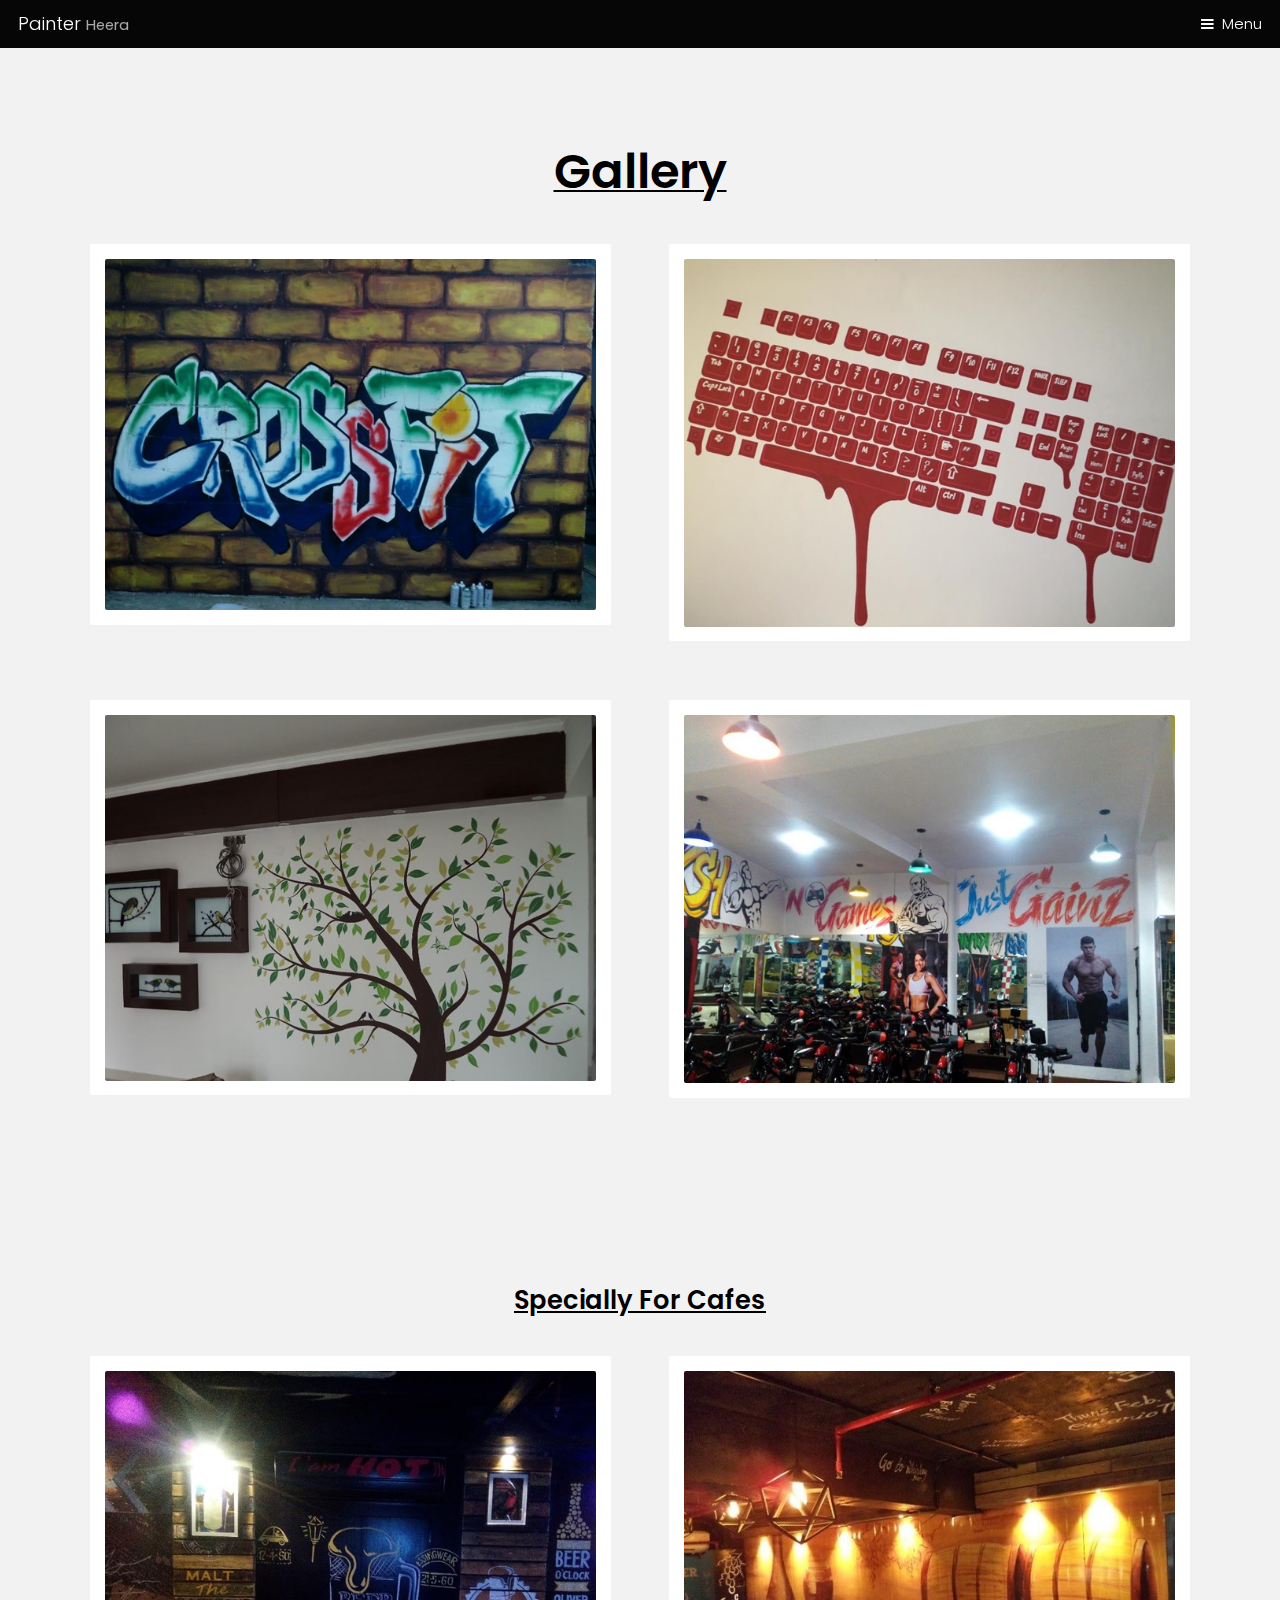
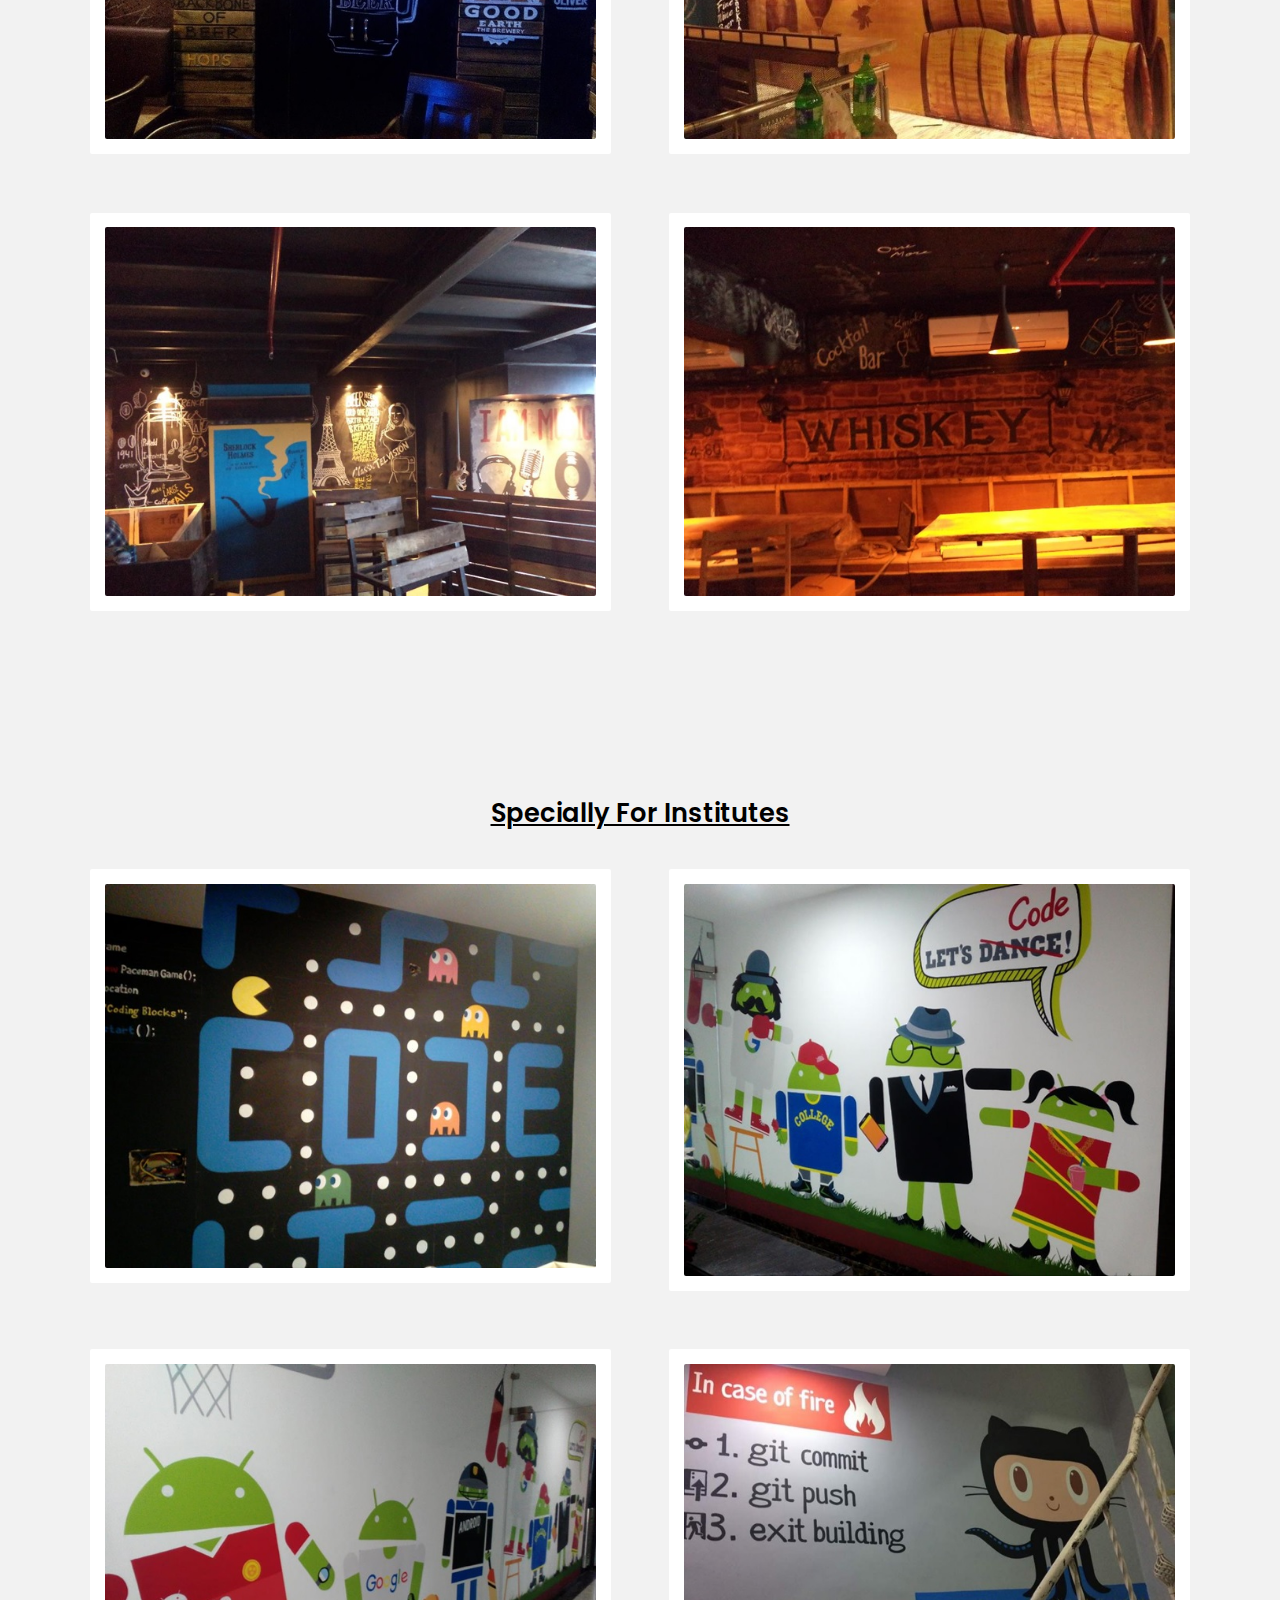
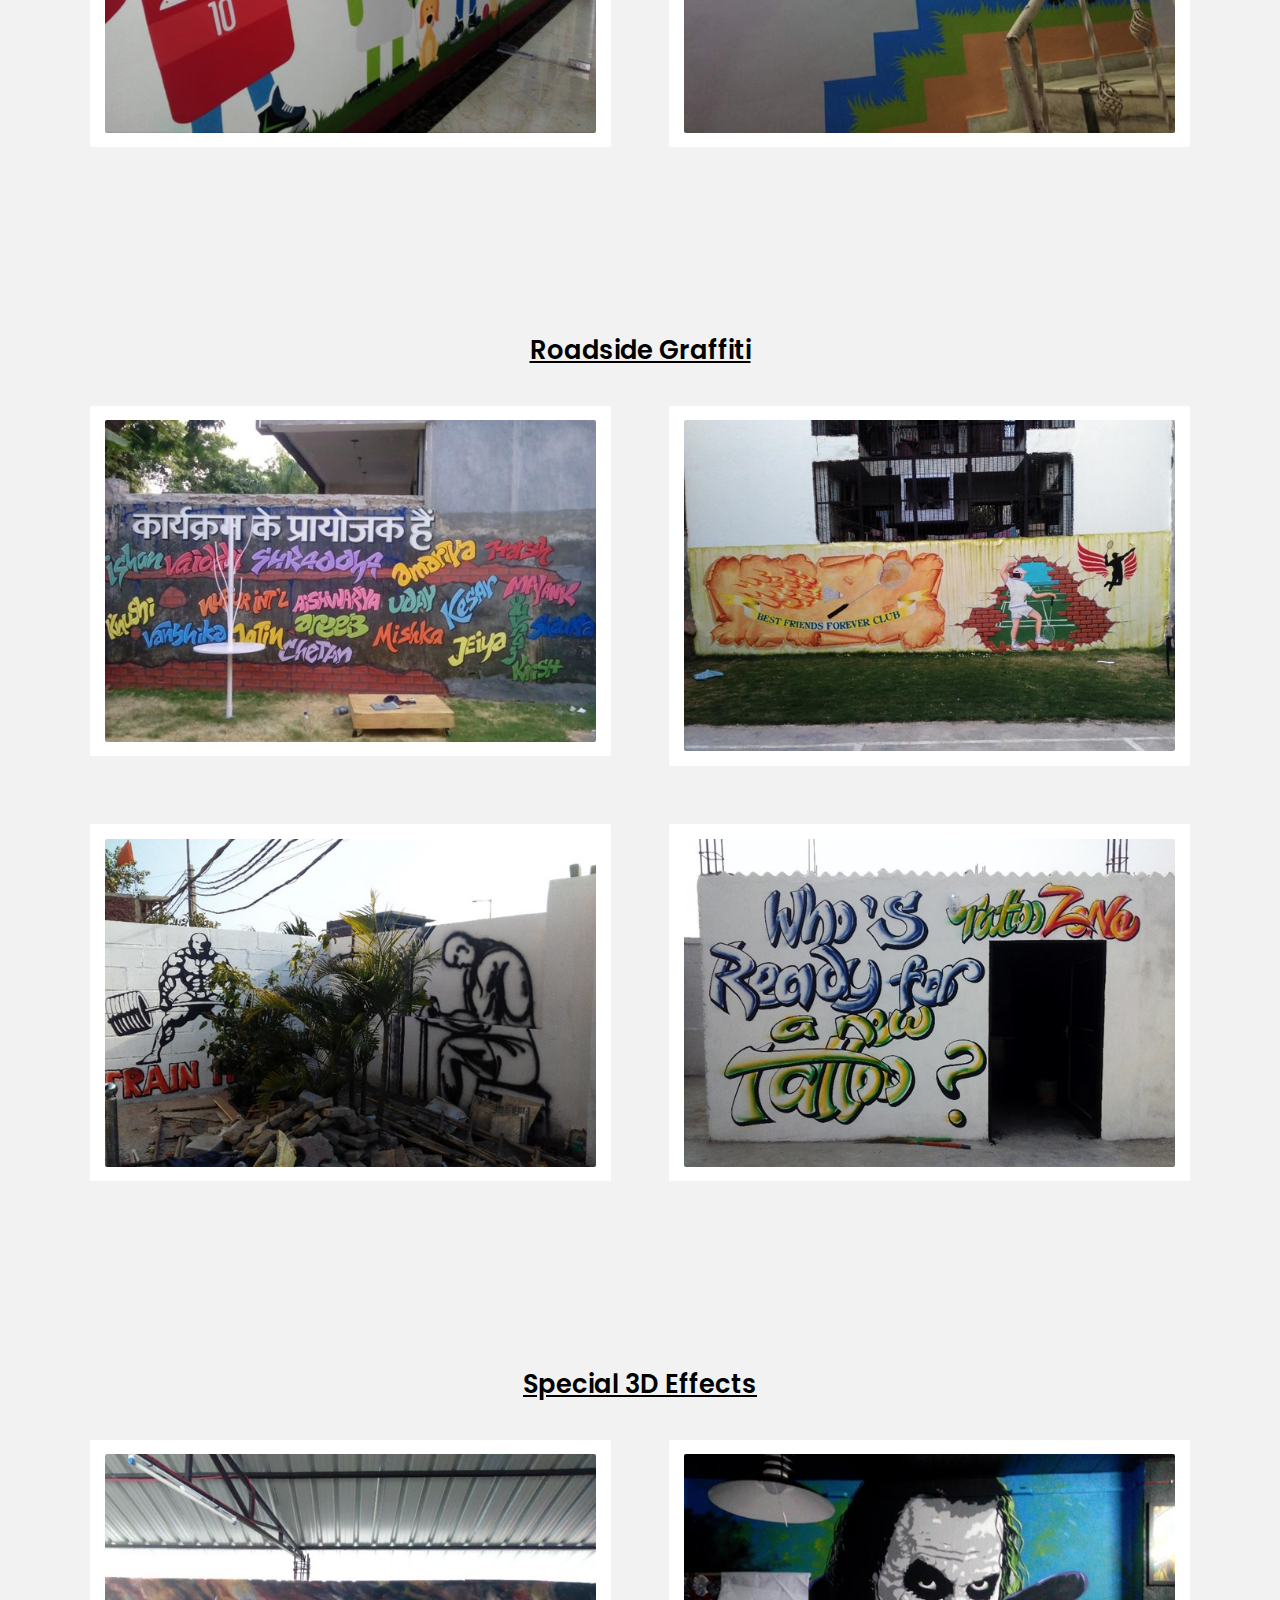
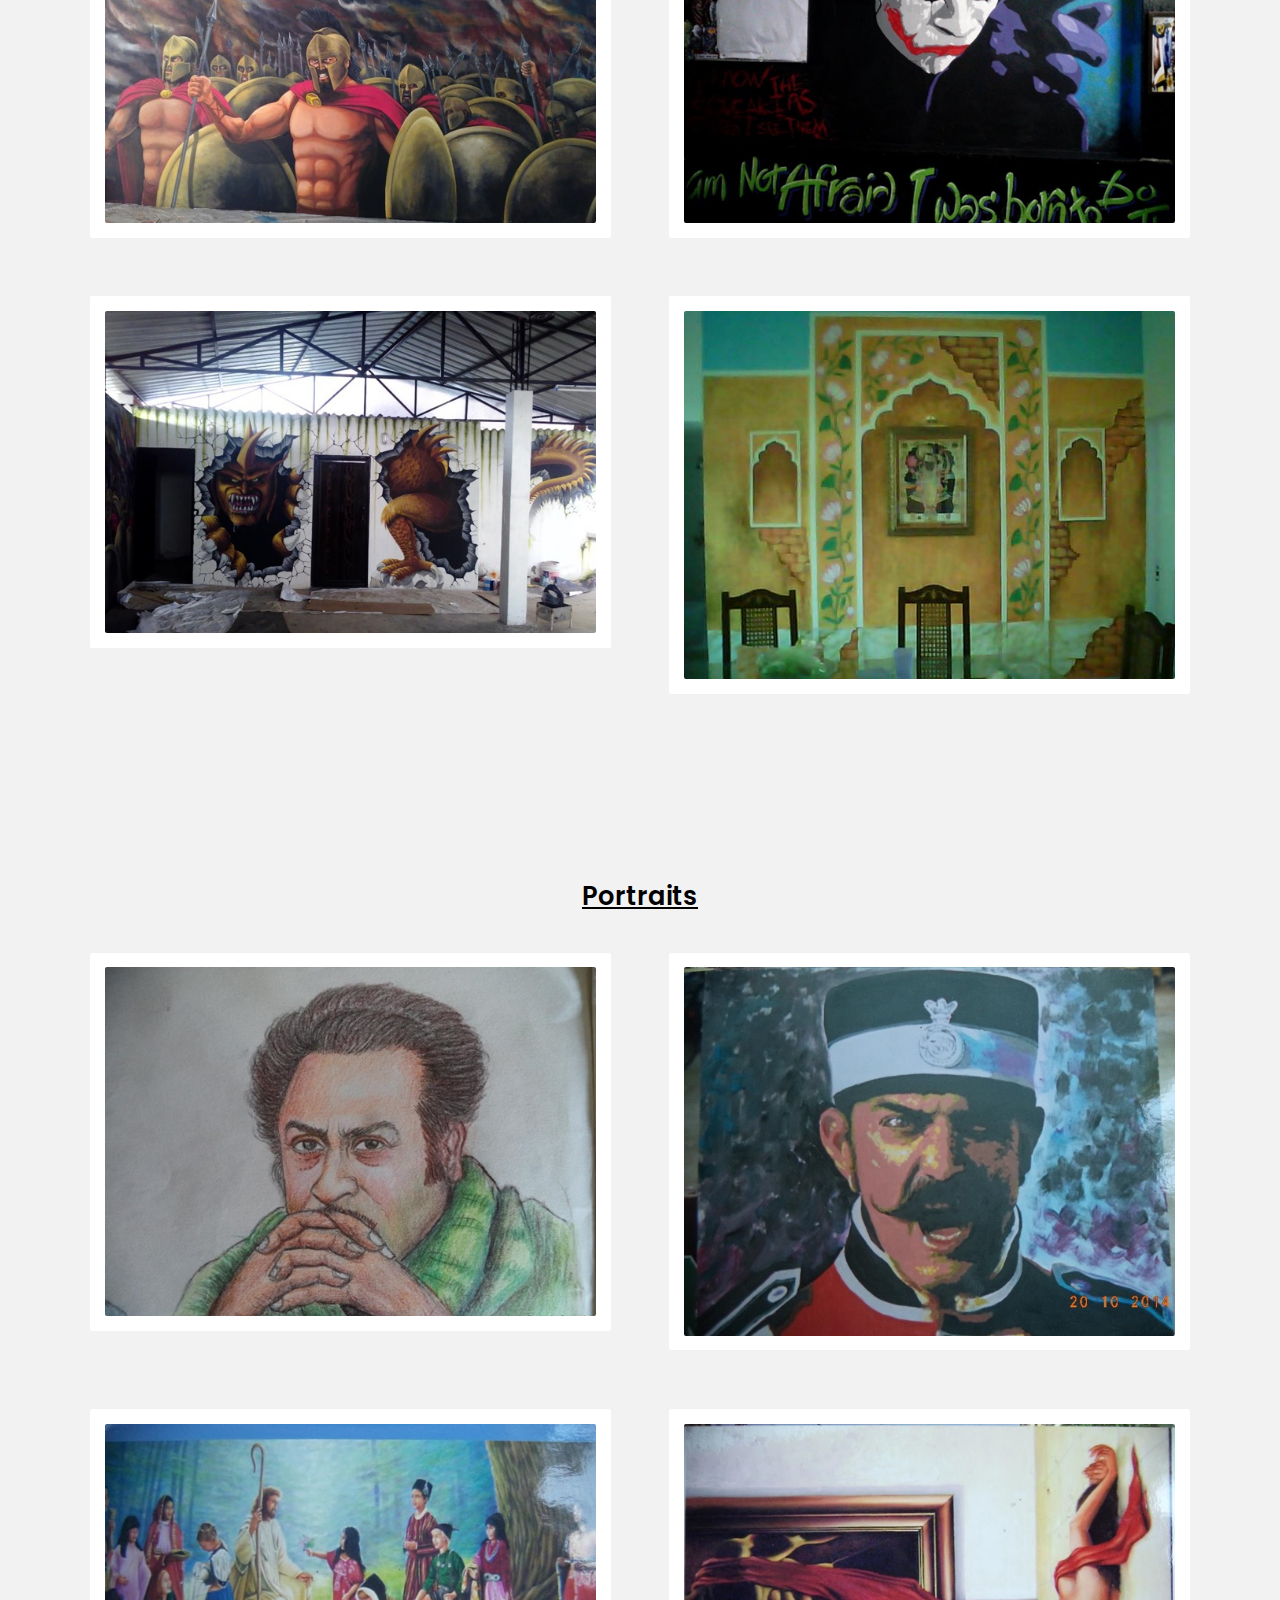
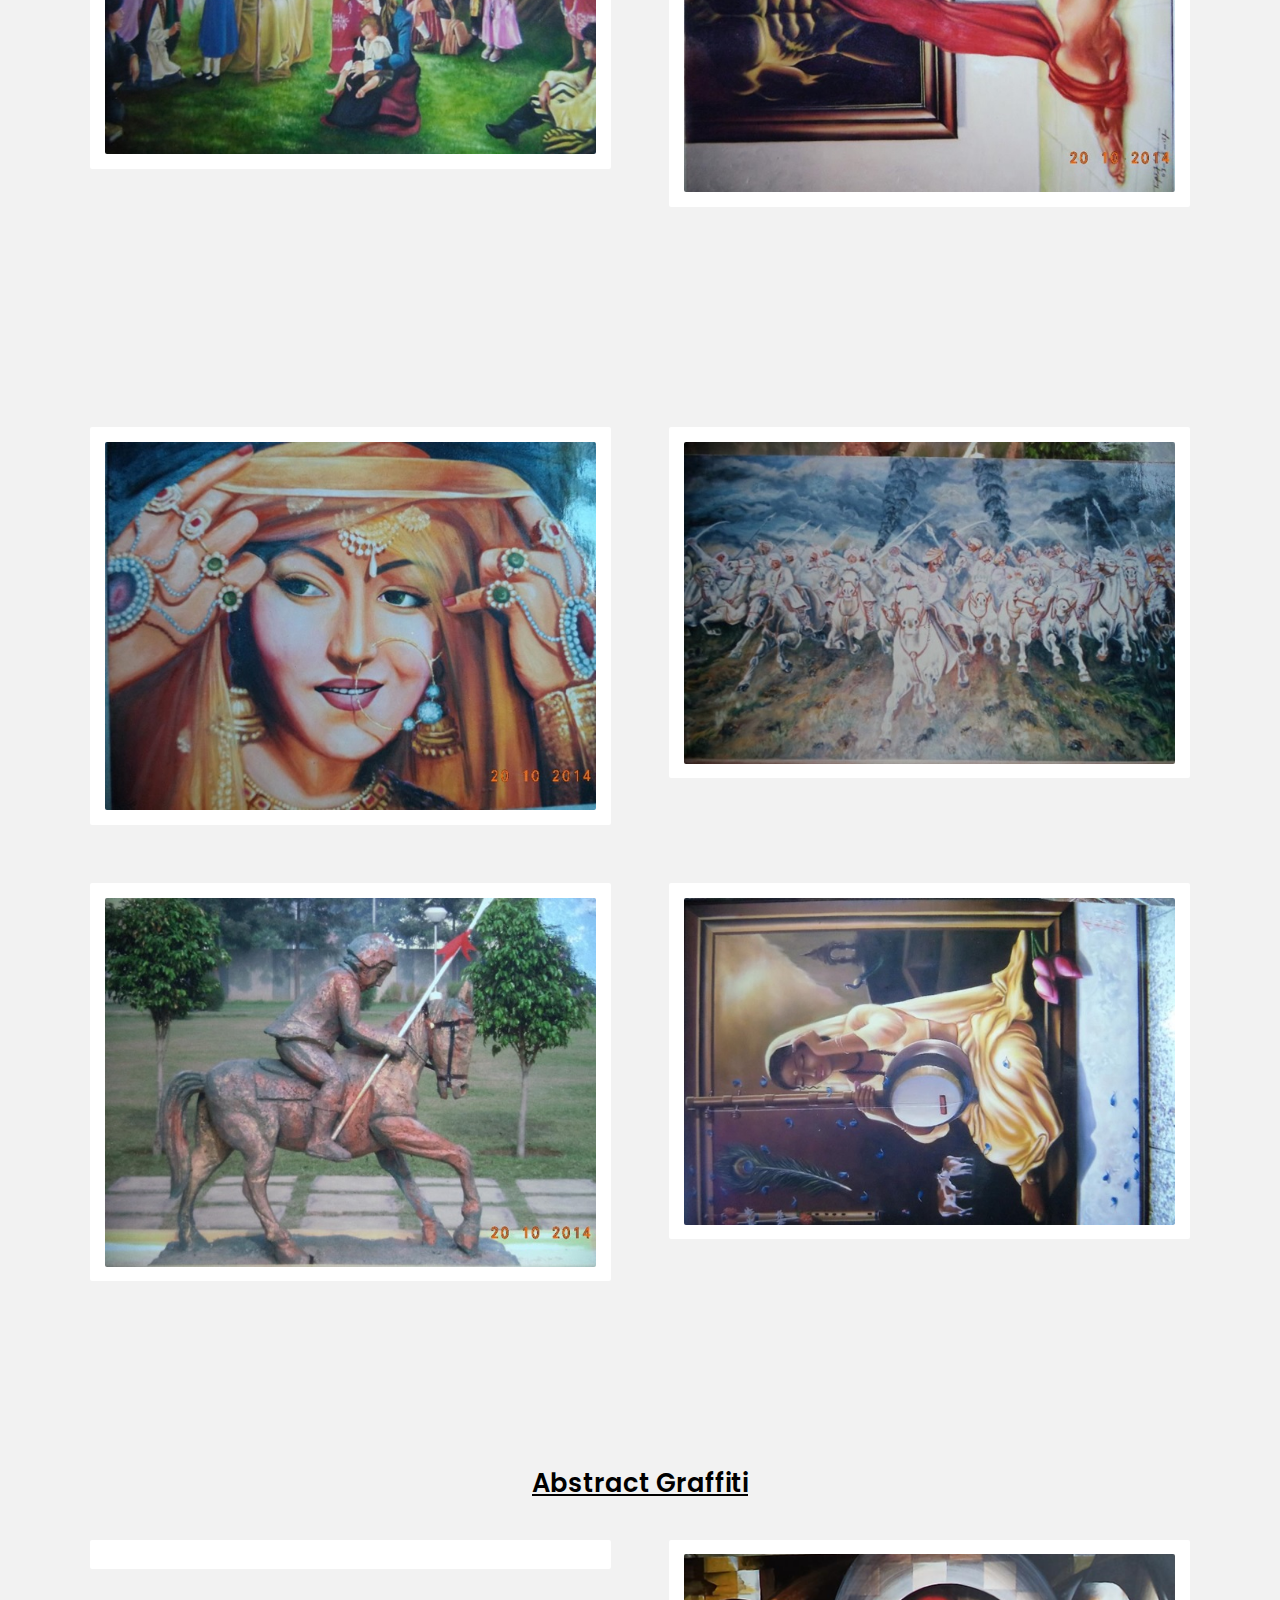
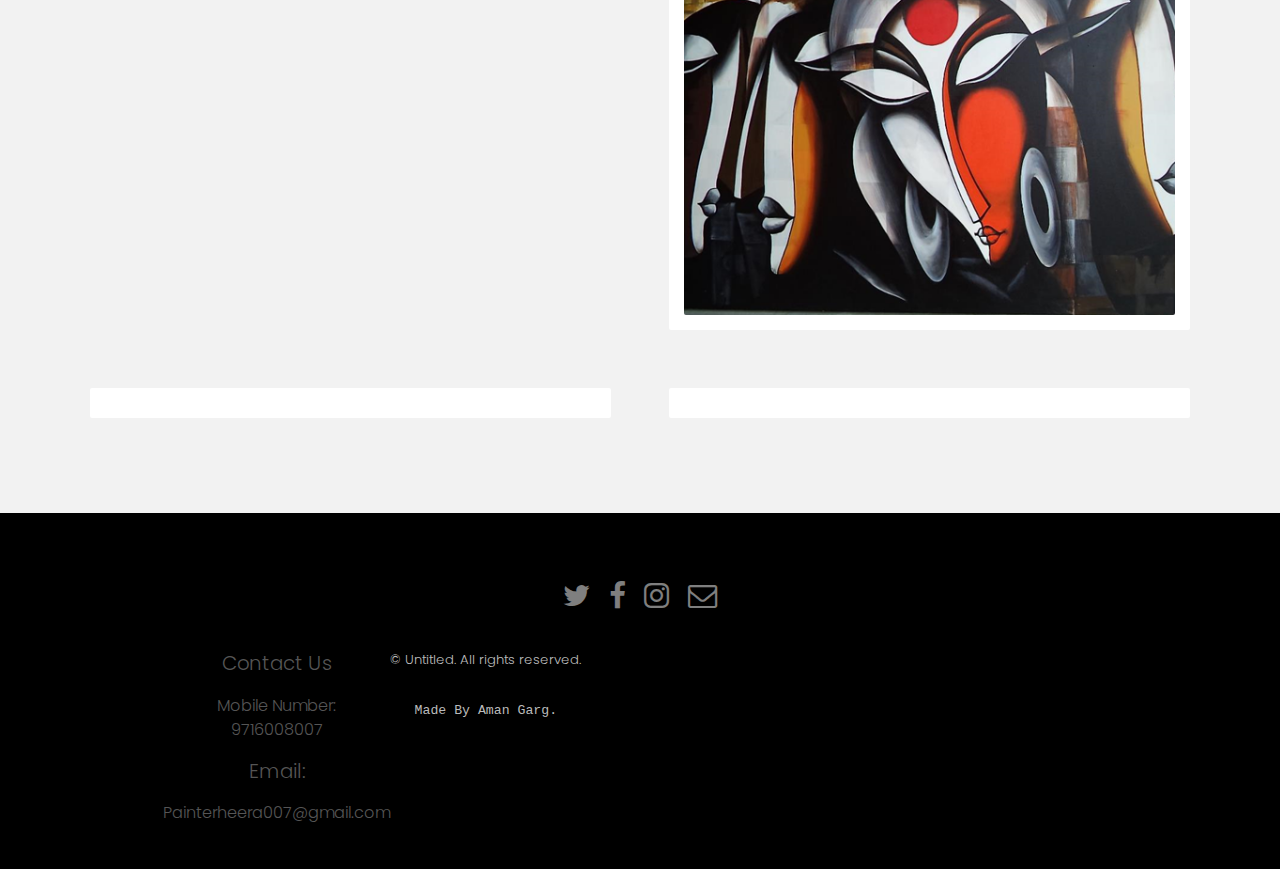
==== commit f4c15721: "Update View.html" ====
--- a/View.html
+++ b/View.html
@@ -95,6 +95,194 @@
 				</div>
 				
 			</section>
+			
+			
+			<section id="three" class="wrapper style2">
+				<div class="inner">
+					<header class="align-center">
+<!--						<p class="special"><font color="black">Some Of The Best Works</font></p>-->
+						<h2><u><b>Specially For Cafes</b></u></h2>
+					</header>
+					<div class="gallery">
+						<div>
+							<div class="image fit">
+								<a href="#"><img src="images/cafe4.jpg" alt="" /></a>
+							</div>
+						</div>
+						<div>
+							<div class="image fit">
+								<a href="#"><img src="images/cafe.JPG" alt="" /></a>
+							</div>
+						</div>
+						<div>
+							<div class="image fit">
+								<a href="#"><img src="images/cafe3.JPG" alt="" /></a>
+							</div>
+						</div>
+						<div>
+							<div class="image fit">
+								<a href="#"><img src="images/cafe2.JPG" alt="" /></a>
+							</div>
+						</div>
+					</div>
+				</div>
+			</section>
+			
+			<section id="three" class="wrapper style2">
+				<div class="inner">
+					<header class="align-center">
+<!--						<p class="special"><font color="black">Some Of The Best Works</font></p>-->
+						<h2><u><b>Specially For Institutes</b></u></h2>
+					</header>
+					<div class="gallery">
+						<div>
+							<div class="image fit">
+								<a href="#"><img src="images/walls1.jpg" alt="" /></a>
+							</div>
+						</div>
+						<div>
+							<div class="image fit">
+								<a href="#"><img src="images/walls2.jpg" alt="" /></a>
+							</div>
+						</div>
+						<div>
+							<div class="image fit">
+								<a href="#"><img src="images/walls3.jpg" alt="" /></a>
+							</div>
+						</div>
+						<div>
+							<div class="image fit">
+								<a href="#"><img src="images/walls4.jpg" alt="" /></a>
+							</div>
+						</div>
+					</div>
+				</div>
+			</section>
+			
+			<section id="three" class="wrapper style2">
+				<div class="inner">
+					<header class="align-center">
+<!--						<p class="special"><font color="black">Some Of The Best Works</font></p>-->
+						<h2><u><b>Roadside Graffiti</b></u></h2>
+					</header>
+					<div class="gallery">
+						<div>
+							<div class="image fit">
+								<a href="#"><img src="images/road1(1).jpg" alt="" /></a>
+							</div>
+						</div>
+						<div>
+							<div class="image fit">
+								<a href="#"><img src="images/road1(2).jpg" alt="" /></a>
+							</div>
+						</div>
+						<div>
+							<div class="image fit">
+								<a href="#"><img src="images/road1(3).jpg" alt="" /></a>
+							</div>
+						</div>
+						<div>
+							<div class="image fit">
+								<a href="#"><img src="images/road1(4).jpg" alt="" /></a>
+							</div>
+						</div>
+					</div>
+				</div>
+			</section>
+			
+			<section id="three" class="wrapper style2">
+				<div class="inner">
+					<header class="align-center">
+<!--						<p class="special"><font color="black">Some Of The Best Works</font></p>-->
+						<h2><u><b>Special 3D Effects</b></u></h2>
+					</header>
+					<div class="gallery">
+						<div>
+							<div class="image fit">
+								<a href="#"><img src="images/simple(1).jpg" alt="" /></a>
+							</div>
+						</div>
+						<div>
+							<div class="image fit">
+								<a href="#"><img src="images/simple(2).jpg" alt="" /></a>
+							</div>
+						</div>
+						<div>
+							<div class="image fit">
+								<a href="#"><img src="images/simple(3).jpg" alt="" /></a>
+							</div>
+						</div>
+						<div>
+							<div class="image fit">
+								<a href="#"><img src="images/old.jpg" alt="" /></a>
+							</div>
+						</div>
+					</div>
+				</div>
+			</section>
+			
+			<section id="three" class="wrapper style2">
+				<div class="inner">
+					<header class="align-center">
+<!--						<p class="special"><font color="black">Some Of The Best Works</font></p>-->
+						<h2><u><b>Portraits</b></u></h2>
+					</header>
+					<div class="gallery">
+						<div>
+							<div class="image fit">
+								<a href="#"><img src="images/portrait(1).JPG" alt="" /></a>
+							</div>
+						</div>
+						<div>
+							<div class="image fit">
+								<a href="#"><img src="images/portrait(2).JPG" alt="" /></a>
+							</div>
+						</div>
+						<div>
+							<div class="image fit">
+								<a href="#"><img src="images/portrait(3).JPG" alt="" /></a>
+							</div>
+						</div>
+						<div>
+							<div class="image fit">
+								<a href="#"><img src="images/portrait(4).JPG" alt="" /></a>
+							</div>
+						</div>
+					</div>
+				</div>
+			</section>
+			
+			<section id="three" class="wrapper style2">
+				<div class="inner">
+					<header class="align-center">
+<!--						<p class="special"><font color="black">Some Of The Best Works</font></p>-->
+<!--						<h2><u><b>Special 3D Effects</b></u></h2>-->
+					</header>
+					<div class="gallery">
+						<div>
+							<div class="image fit">
+								<a href="#"><img src="images/portrait(5).JPG" alt="" /></a>
+							</div>
+						</div>
+						<div>
+							<div class="image fit">
+								<a href="#"><img src="images/portrait(6).JPG" alt="" /></a>
+							</div>
+						</div>
+						<div>
+							<div class="image fit">
+								<a href="#"><img src="images/portrait(7).JPG" alt="" /></a>
+							</div>
+						</div>
+						<div>
+							<div class="image fit">
+								<a href="#"><img src="images/portrait(8).JPG" alt="" /></a>
+							</div>
+						</div>
+					</div>
+				</div>
+			</section>
+			
 			<section id="three" class="wrapper style2">
 				<div class="inner">
 					<header class="align-center">
@@ -125,194 +313,6 @@
 					</div>
 				</div>
 			</section>
-			
-			<section id="three" class="wrapper style2">
-				<div class="inner">
-					<header class="align-center">
-<!--						<p class="special"><font color="black">Some Of The Best Works</font></p>-->
-						<h2><u><b>Specially For Cafes</b></u></h2>
-					</header>
-					<div class="gallery">
-						<div>
-							<div class="image fit">
-								<a href="#"><img src="images/cafe4.jpg" alt="" /></a>
-							</div>
-						</div>
-						<div>
-							<div class="image fit">
-								<a href="#"><img src="images/cafe.JPG" alt="" /></a>
-							</div>
-						</div>
-						<div>
-							<div class="image fit">
-								<a href="#"><img src="images/cafe3.JPG" alt="" /></a>
-							</div>
-						</div>
-						<div>
-							<div class="image fit">
-								<a href="#"><img src="images/cafe2.JPG" alt="" /></a>
-							</div>
-						</div>
-					</div>
-				</div>
-			</section>
-			
-			<section id="three" class="wrapper style2">
-				<div class="inner">
-					<header class="align-center">
-<!--						<p class="special"><font color="black">Some Of The Best Works</font></p>-->
-						<h2><u><b>Specially For Institutes</b></u></h2>
-					</header>
-					<div class="gallery">
-						<div>
-							<div class="image fit">
-								<a href="#"><img src="images/walls1.jpg" alt="" /></a>
-							</div>
-						</div>
-						<div>
-							<div class="image fit">
-								<a href="#"><img src="images/walls2.jpg" alt="" /></a>
-							</div>
-						</div>
-						<div>
-							<div class="image fit">
-								<a href="#"><img src="images/walls3.jpg" alt="" /></a>
-							</div>
-						</div>
-						<div>
-							<div class="image fit">
-								<a href="#"><img src="images/walls4.jpg" alt="" /></a>
-							</div>
-						</div>
-					</div>
-				</div>
-			</section>
-			
-			<section id="three" class="wrapper style2">
-				<div class="inner">
-					<header class="align-center">
-<!--						<p class="special"><font color="black">Some Of The Best Works</font></p>-->
-						<h2><u><b>Roadside Graffiti</b></u></h2>
-					</header>
-					<div class="gallery">
-						<div>
-							<div class="image fit">
-								<a href="#"><img src="images/road1(1).jpg" alt="" /></a>
-							</div>
-						</div>
-						<div>
-							<div class="image fit">
-								<a href="#"><img src="images/road1(2).jpg" alt="" /></a>
-							</div>
-						</div>
-						<div>
-							<div class="image fit">
-								<a href="#"><img src="images/road1(3).jpg" alt="" /></a>
-							</div>
-						</div>
-						<div>
-							<div class="image fit">
-								<a href="#"><img src="images/road1(4).jpg" alt="" /></a>
-							</div>
-						</div>
-					</div>
-				</div>
-			</section>
-			
-			<section id="three" class="wrapper style2">
-				<div class="inner">
-					<header class="align-center">
-<!--						<p class="special"><font color="black">Some Of The Best Works</font></p>-->
-						<h2><u><b>Special 3D Effects</b></u></h2>
-					</header>
-					<div class="gallery">
-						<div>
-							<div class="image fit">
-								<a href="#"><img src="images/simple(1).jpg" alt="" /></a>
-							</div>
-						</div>
-						<div>
-							<div class="image fit">
-								<a href="#"><img src="images/simple(2).jpg" alt="" /></a>
-							</div>
-						</div>
-						<div>
-							<div class="image fit">
-								<a href="#"><img src="images/simple(3).jpg" alt="" /></a>
-							</div>
-						</div>
-						<div>
-							<div class="image fit">
-								<a href="#"><img src="images/old.jpg" alt="" /></a>
-							</div>
-						</div>
-					</div>
-				</div>
-			</section>
-			
-			<section id="three" class="wrapper style2">
-				<div class="inner">
-					<header class="align-center">
-<!--						<p class="special"><font color="black">Some Of The Best Works</font></p>-->
-						<h2><u><b>Portraits</b></u></h2>
-					</header>
-					<div class="gallery">
-						<div>
-							<div class="image fit">
-								<a href="#"><img src="images/portrait(1).JPG" alt="" /></a>
-							</div>
-						</div>
-						<div>
-							<div class="image fit">
-								<a href="#"><img src="images/portrait(2).JPG" alt="" /></a>
-							</div>
-						</div>
-						<div>
-							<div class="image fit">
-								<a href="#"><img src="images/portrait(3).JPG" alt="" /></a>
-							</div>
-						</div>
-						<div>
-							<div class="image fit">
-								<a href="#"><img src="images/portrait(4).JPG" alt="" /></a>
-							</div>
-						</div>
-					</div>
-				</div>
-			</section>
-			
-			<section id="three" class="wrapper style2">
-				<div class="inner">
-					<header class="align-center">
-<!--						<p class="special"><font color="black">Some Of The Best Works</font></p>-->
-<!--						<h2><u><b>Special 3D Effects</b></u></h2>-->
-					</header>
-					<div class="gallery">
-						<div>
-							<div class="image fit">
-								<a href="#"><img src="images/portrait(5).JPG" alt="" /></a>
-							</div>
-						</div>
-						<div>
-							<div class="image fit">
-								<a href="#"><img src="images/portrait(6).JPG" alt="" /></a>
-							</div>
-						</div>
-						<div>
-							<div class="image fit">
-								<a href="#"><img src="images/portrait(7).JPG" alt="" /></a>
-							</div>
-						</div>
-						<div>
-							<div class="image fit">
-								<a href="#"><img src="images/portrait(8).JPG" alt="" /></a>
-							</div>
-						</div>
-					</div>
-				</div>
-			</section>
-			
-			
 			
 			
 
@@ -354,4 +354,4 @@
 			<script src="assets/js/main.js"></script>
 
 	</body>
-</html>+</html>
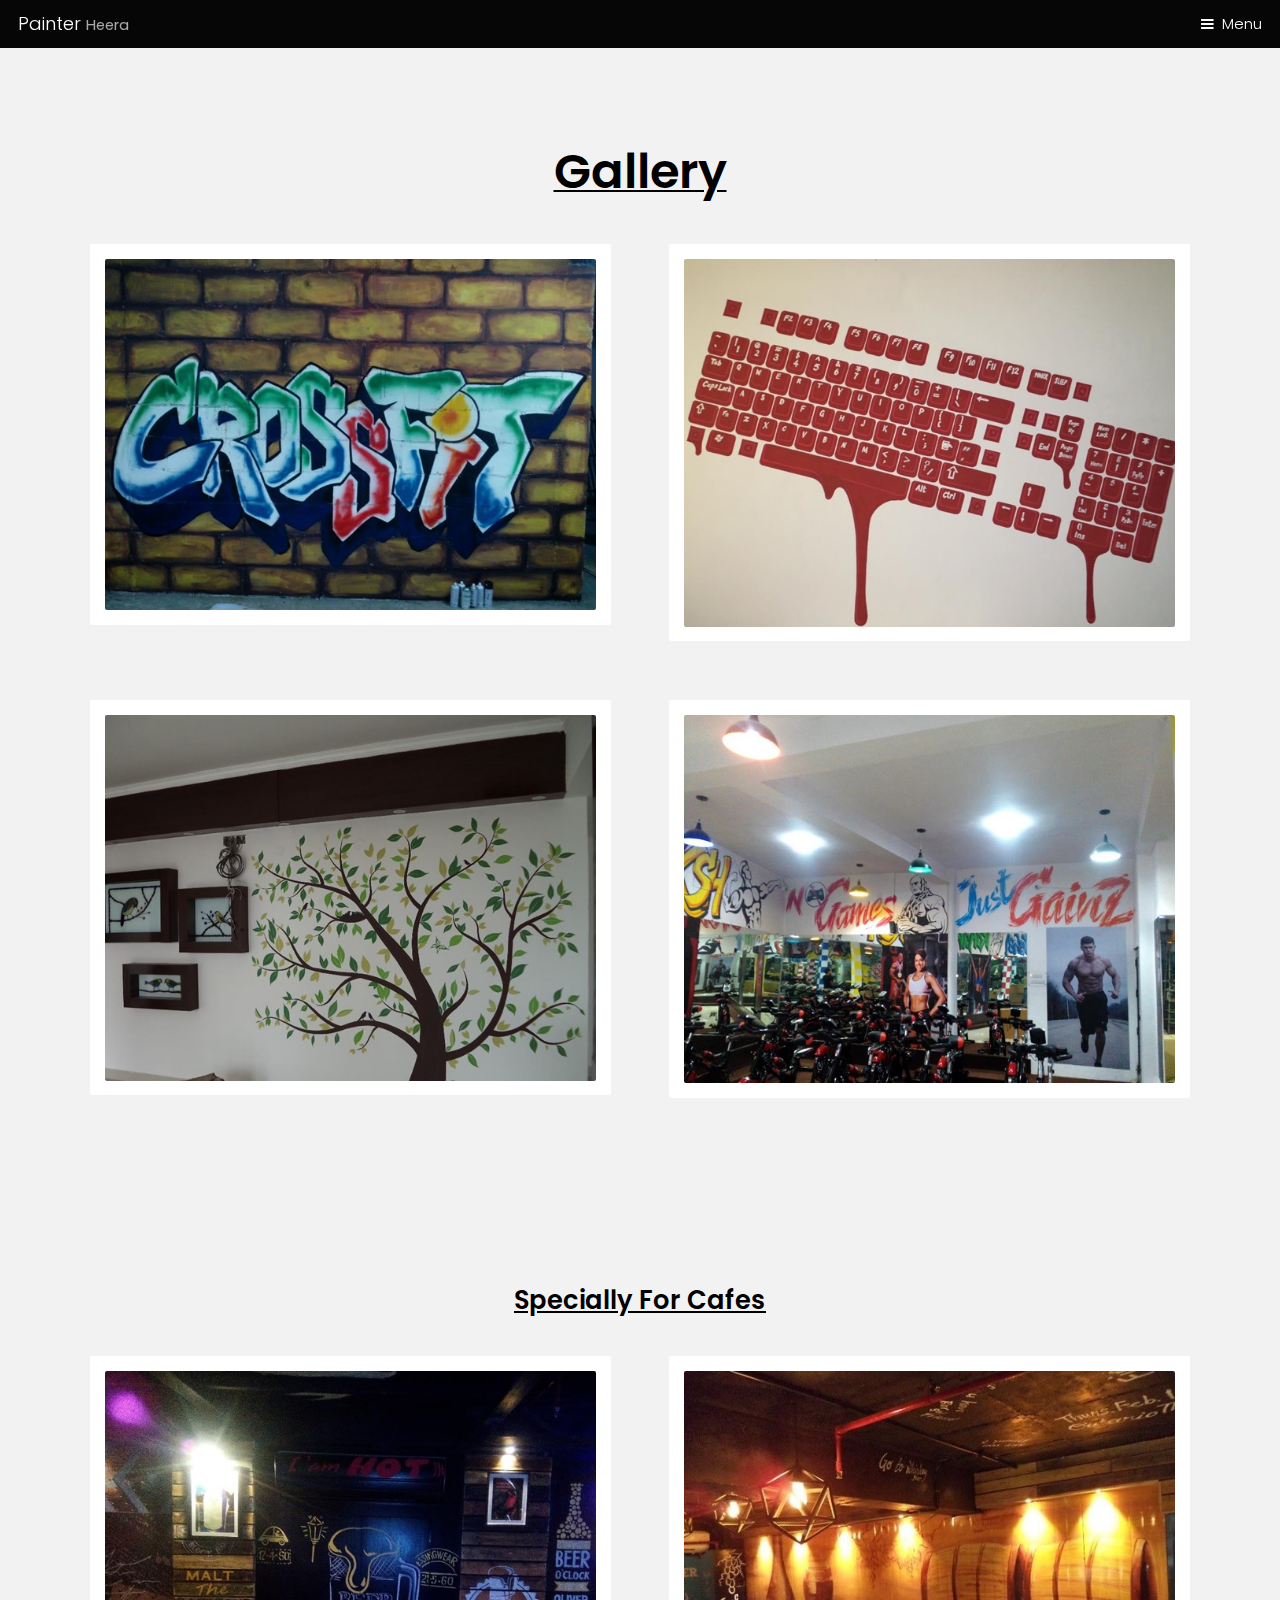
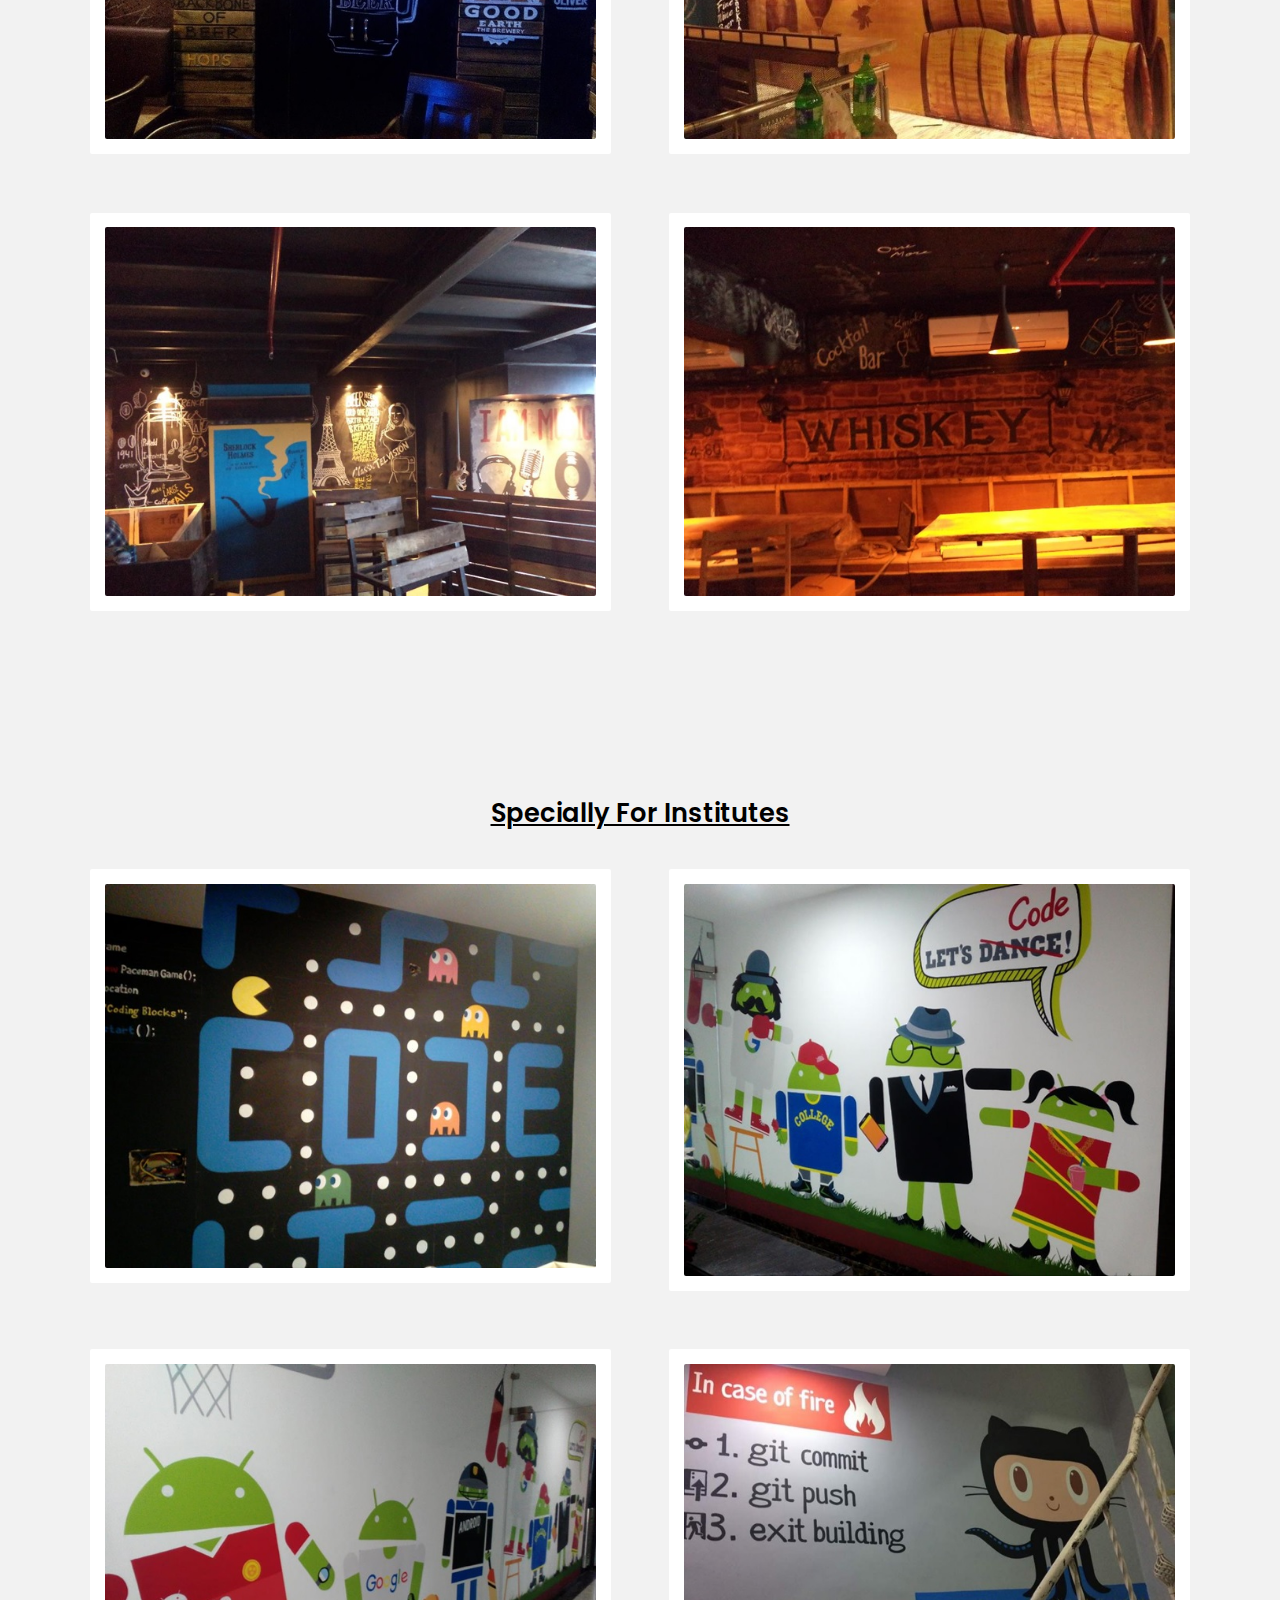
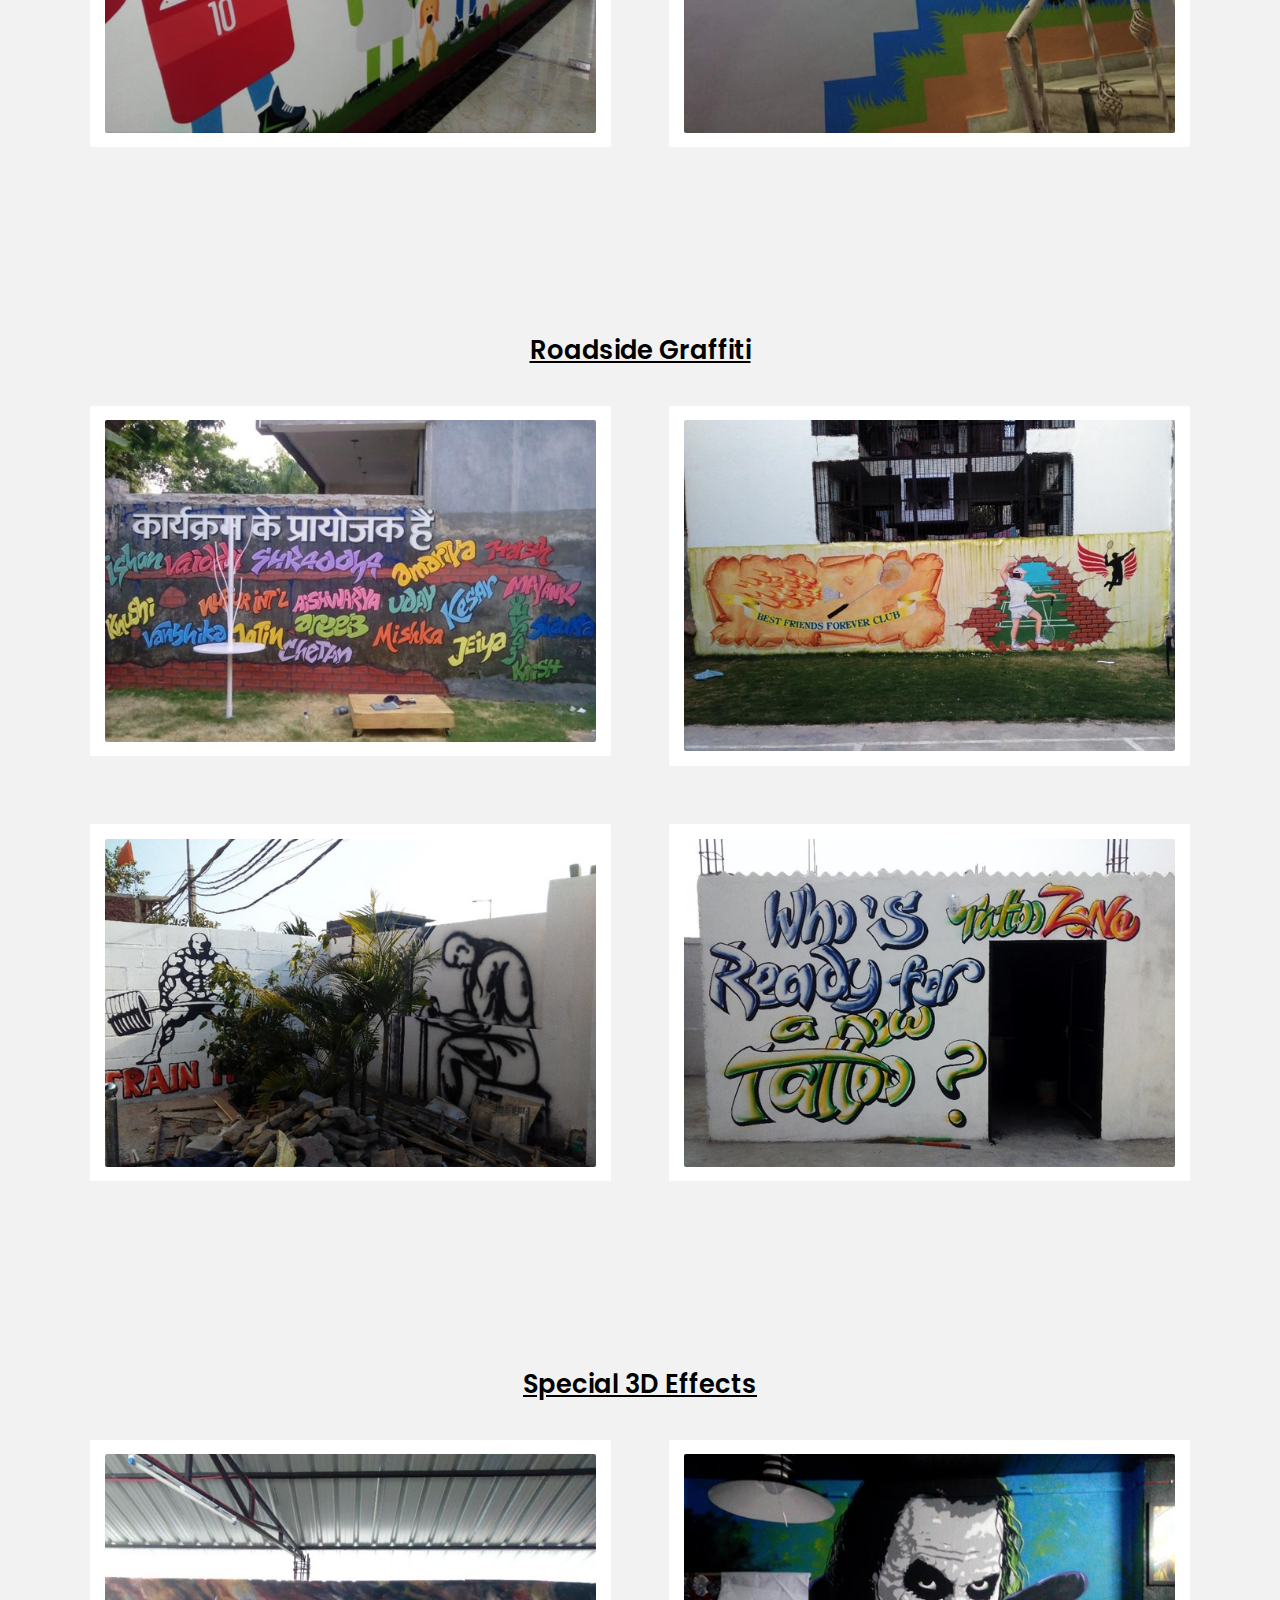
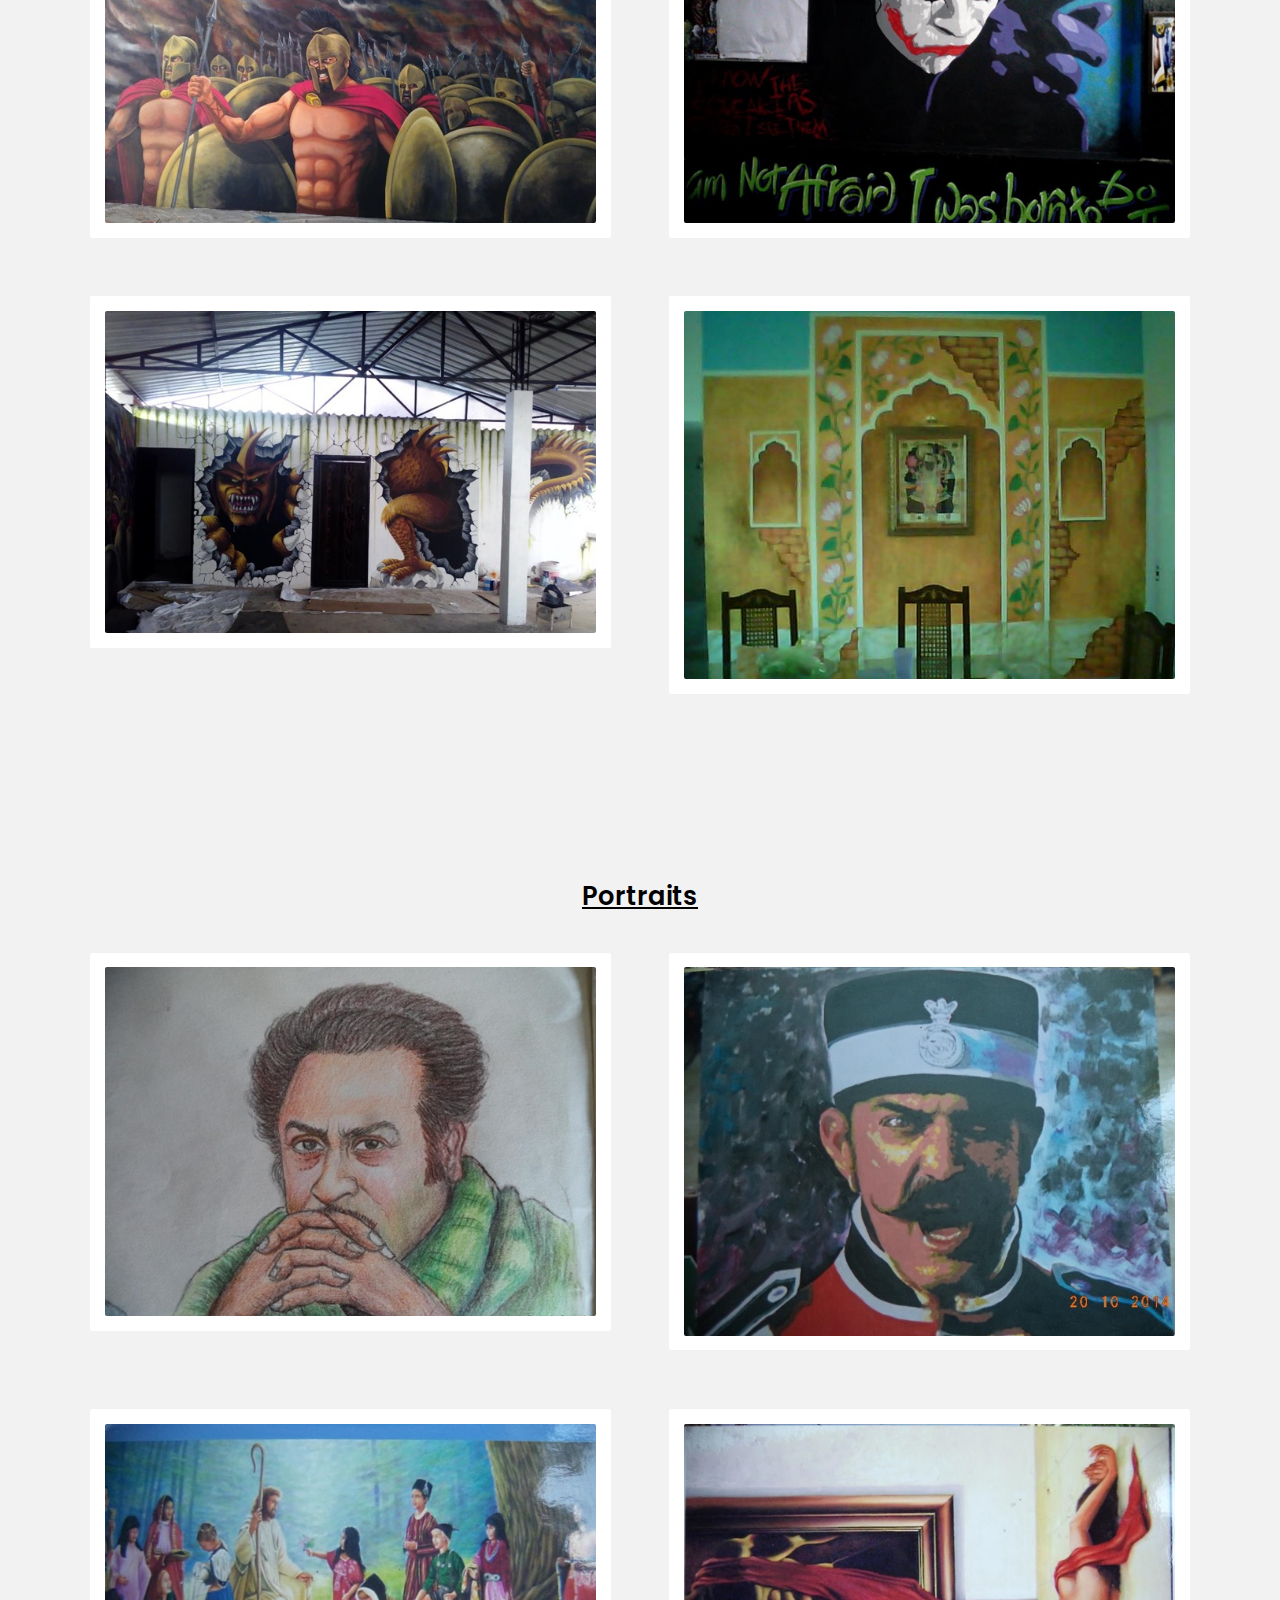
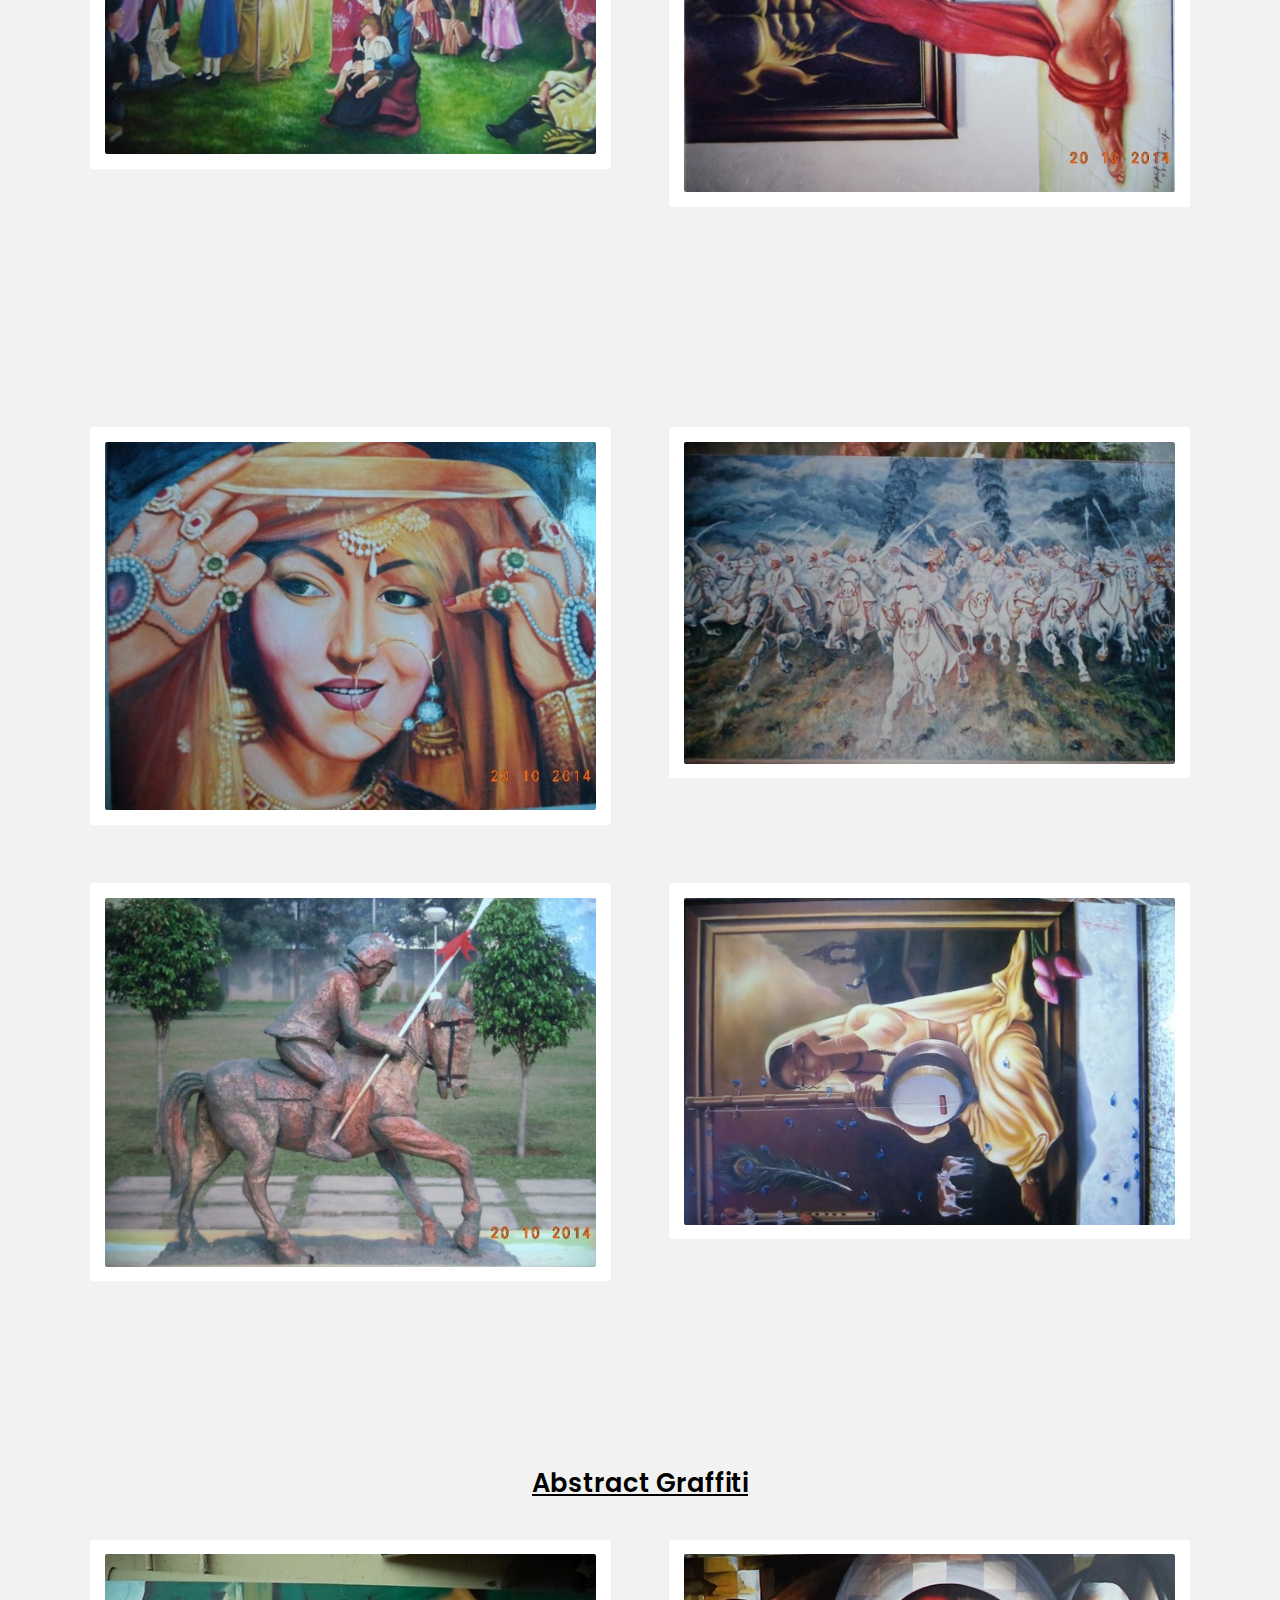
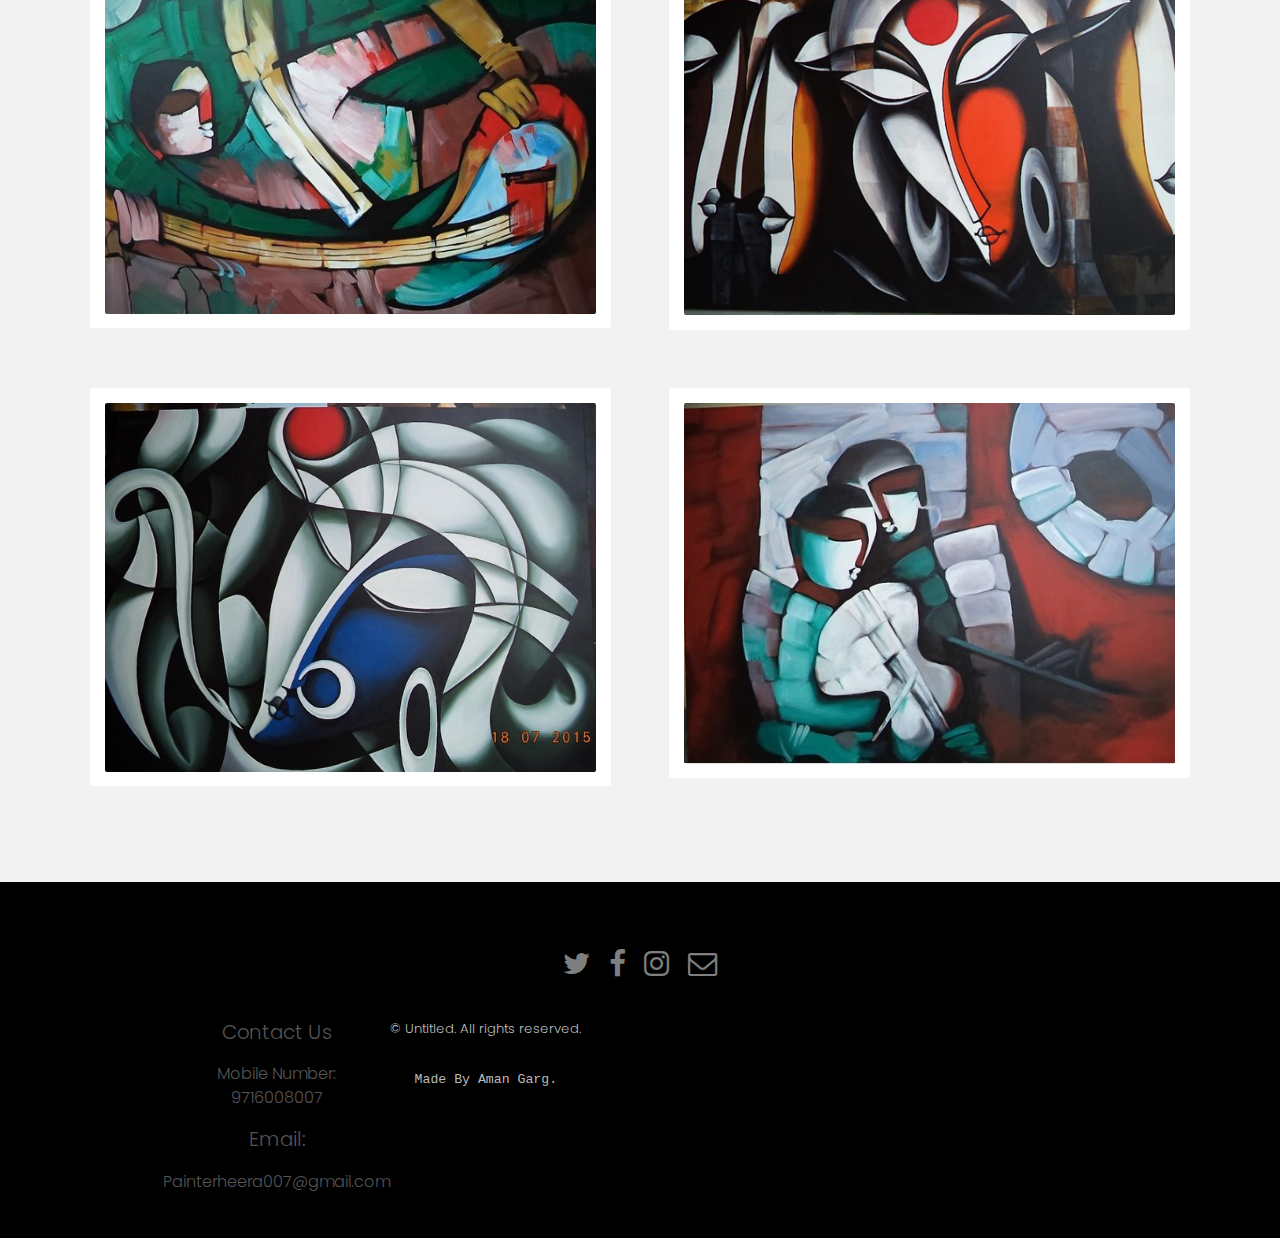
==== commit 3e61de25: "Update View.html" ====
--- a/View.html
+++ b/View.html
@@ -292,7 +292,7 @@
 					<div class="gallery">
 						<div>
 							<div class="image fit">
-								<a href="#"><img src="images/wall2.jpg" alt="" /></a>
+								<a href="#"><img src="images/wall2.JPG" alt="" /></a>
 							</div>
 						</div>
 						<div>
@@ -302,12 +302,12 @@
 						</div>
 						<div>
 							<div class="image fit">
-								<a href="#"><img src="images/wall4.jpg" alt="" /></a>
-							</div>
-						</div>
-						<div>
-							<div class="image fit">
-								<a href="#"><img src="images/wall5.jpg" alt="" /></a>
+								<a href="#"><img src="images/wall4.JPG" alt="" /></a>
+							</div>
+						</div>
+						<div>
+							<div class="image fit">
+								<a href="#"><img src="images/wall5.JPG" alt="" /></a>
 							</div>
 						</div>
 					</div>
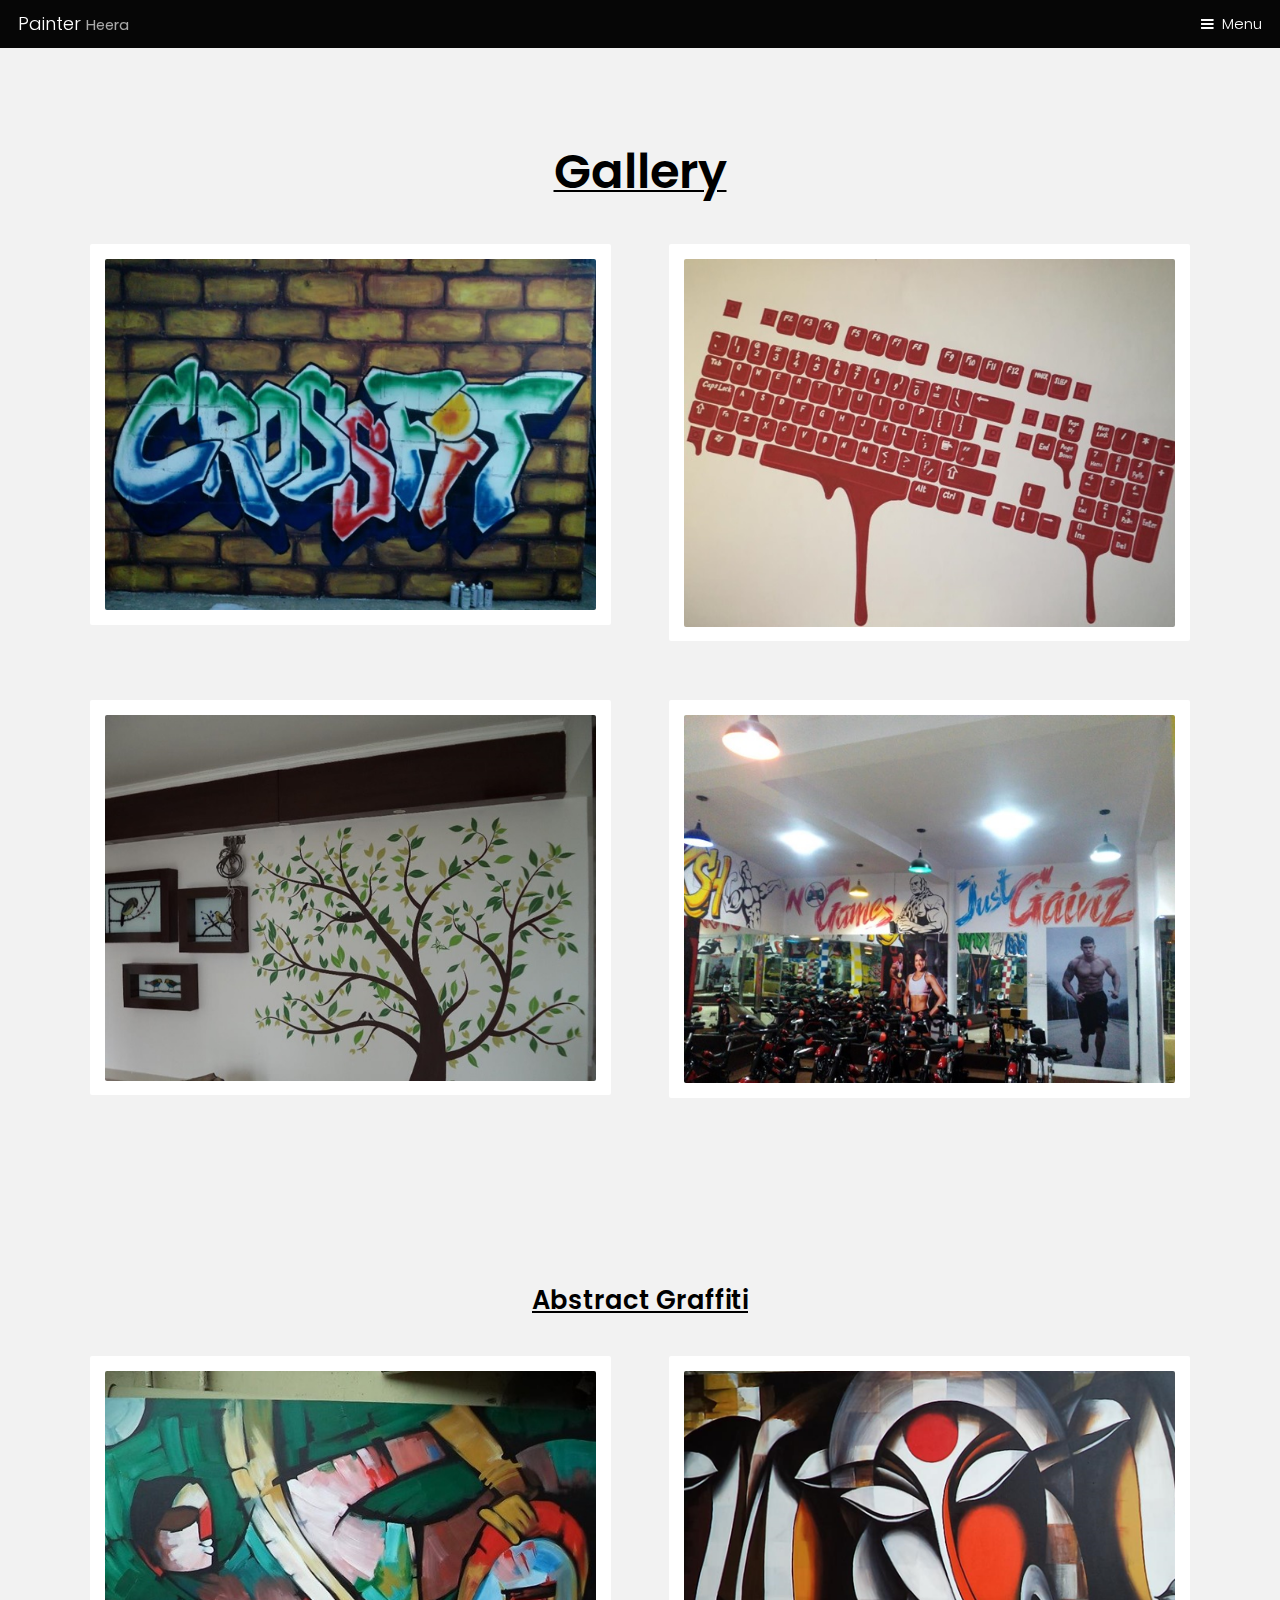
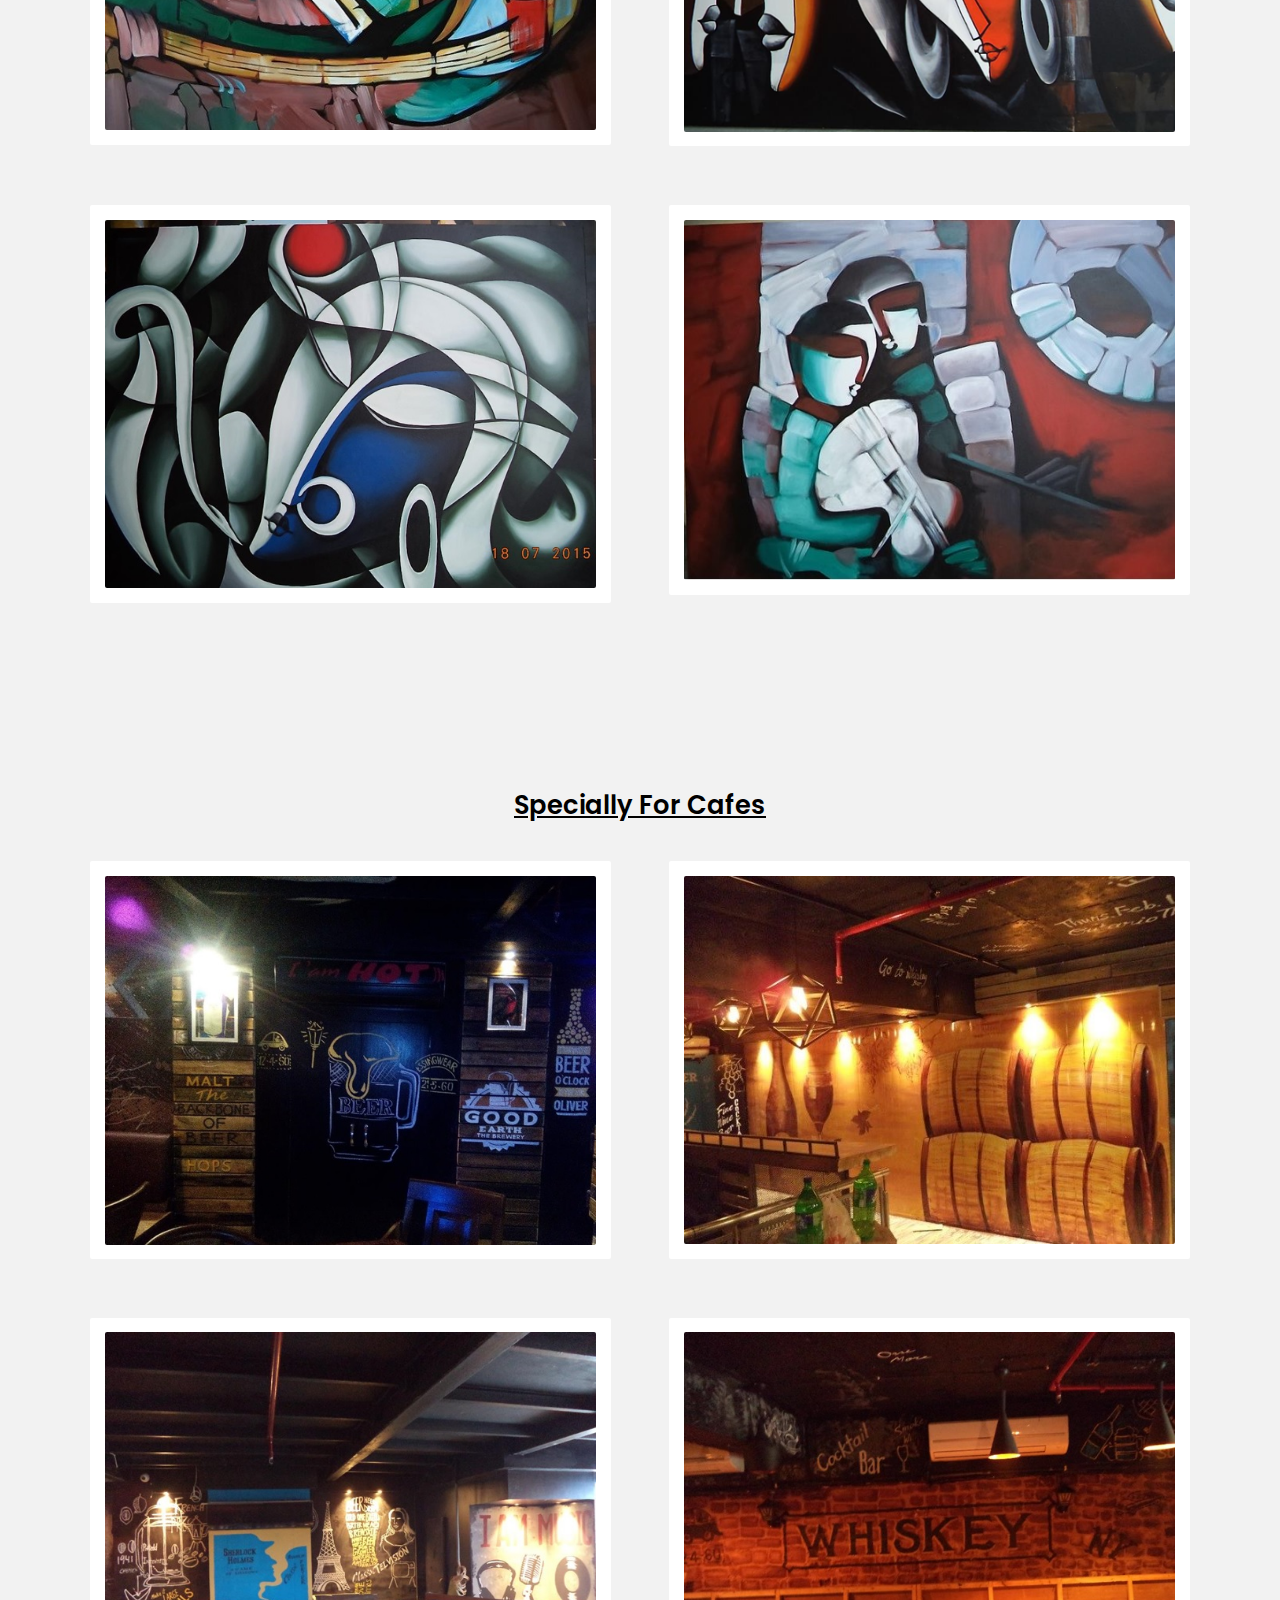
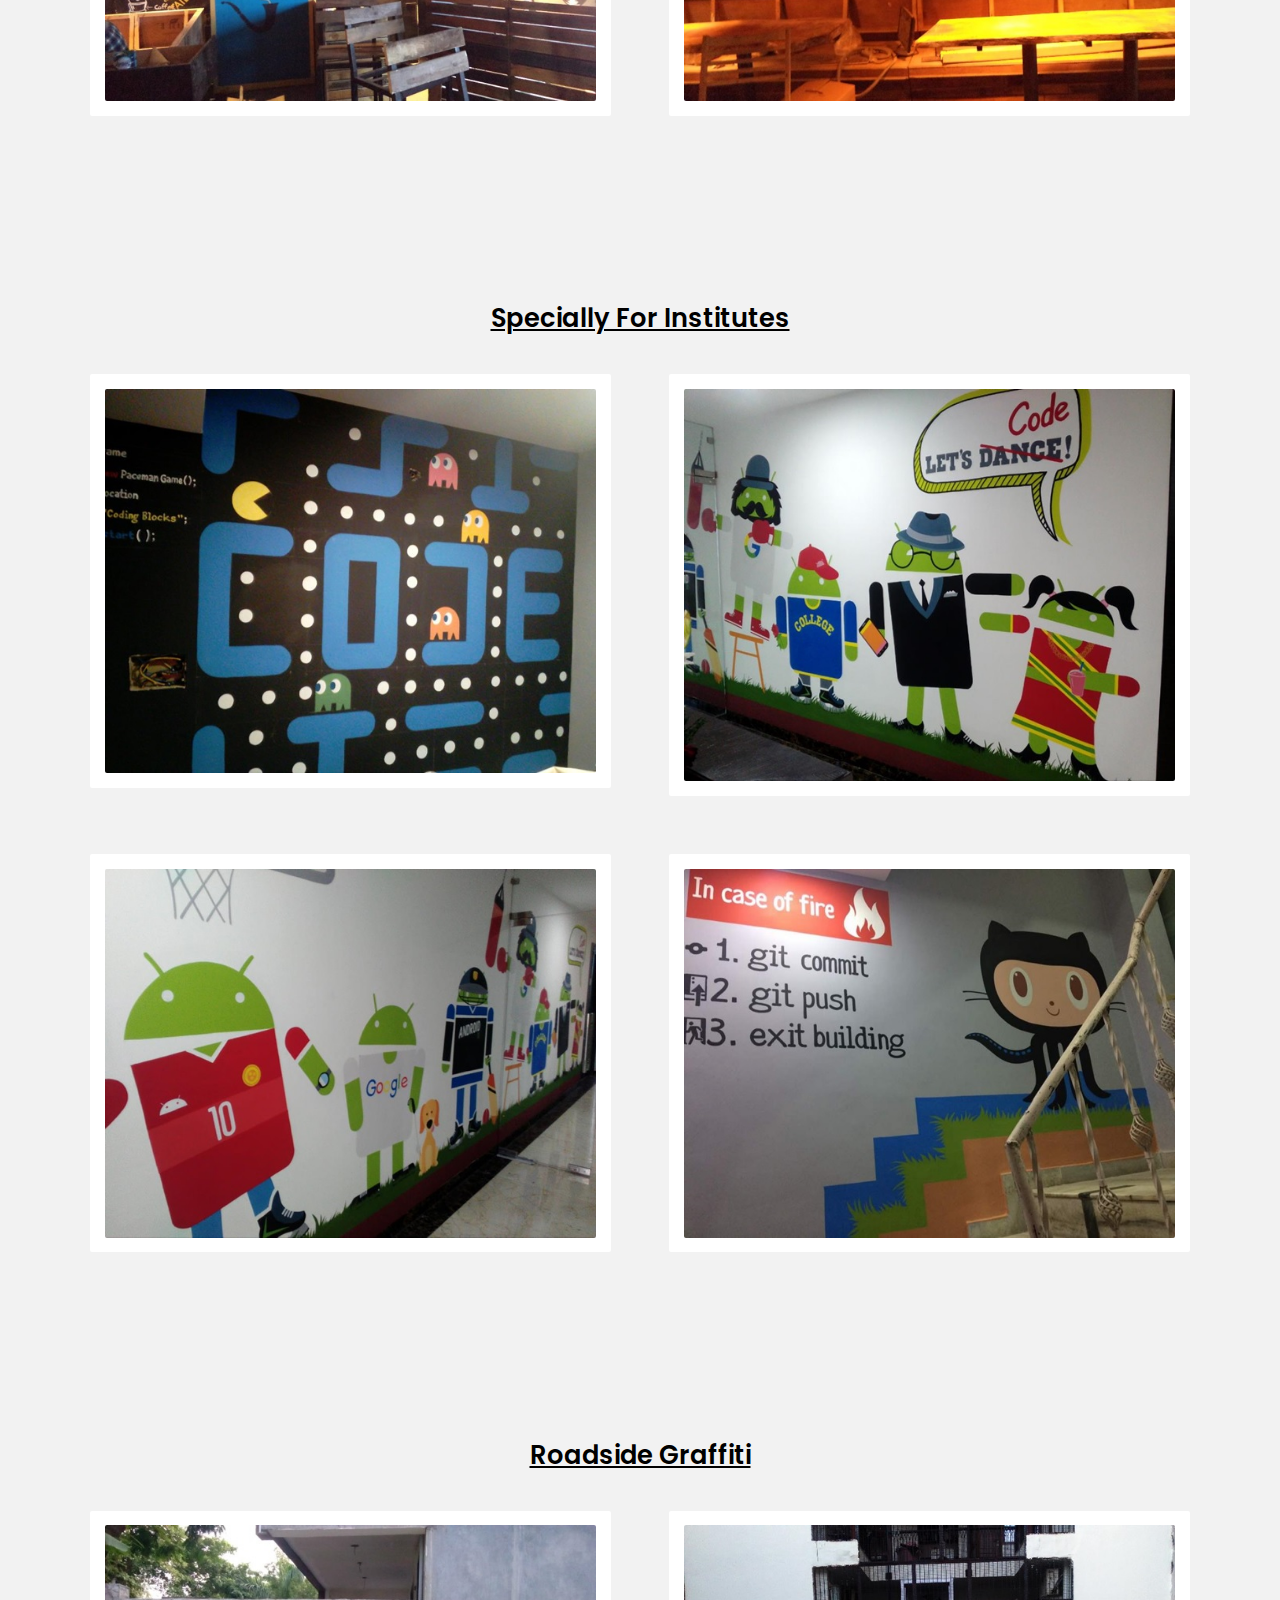
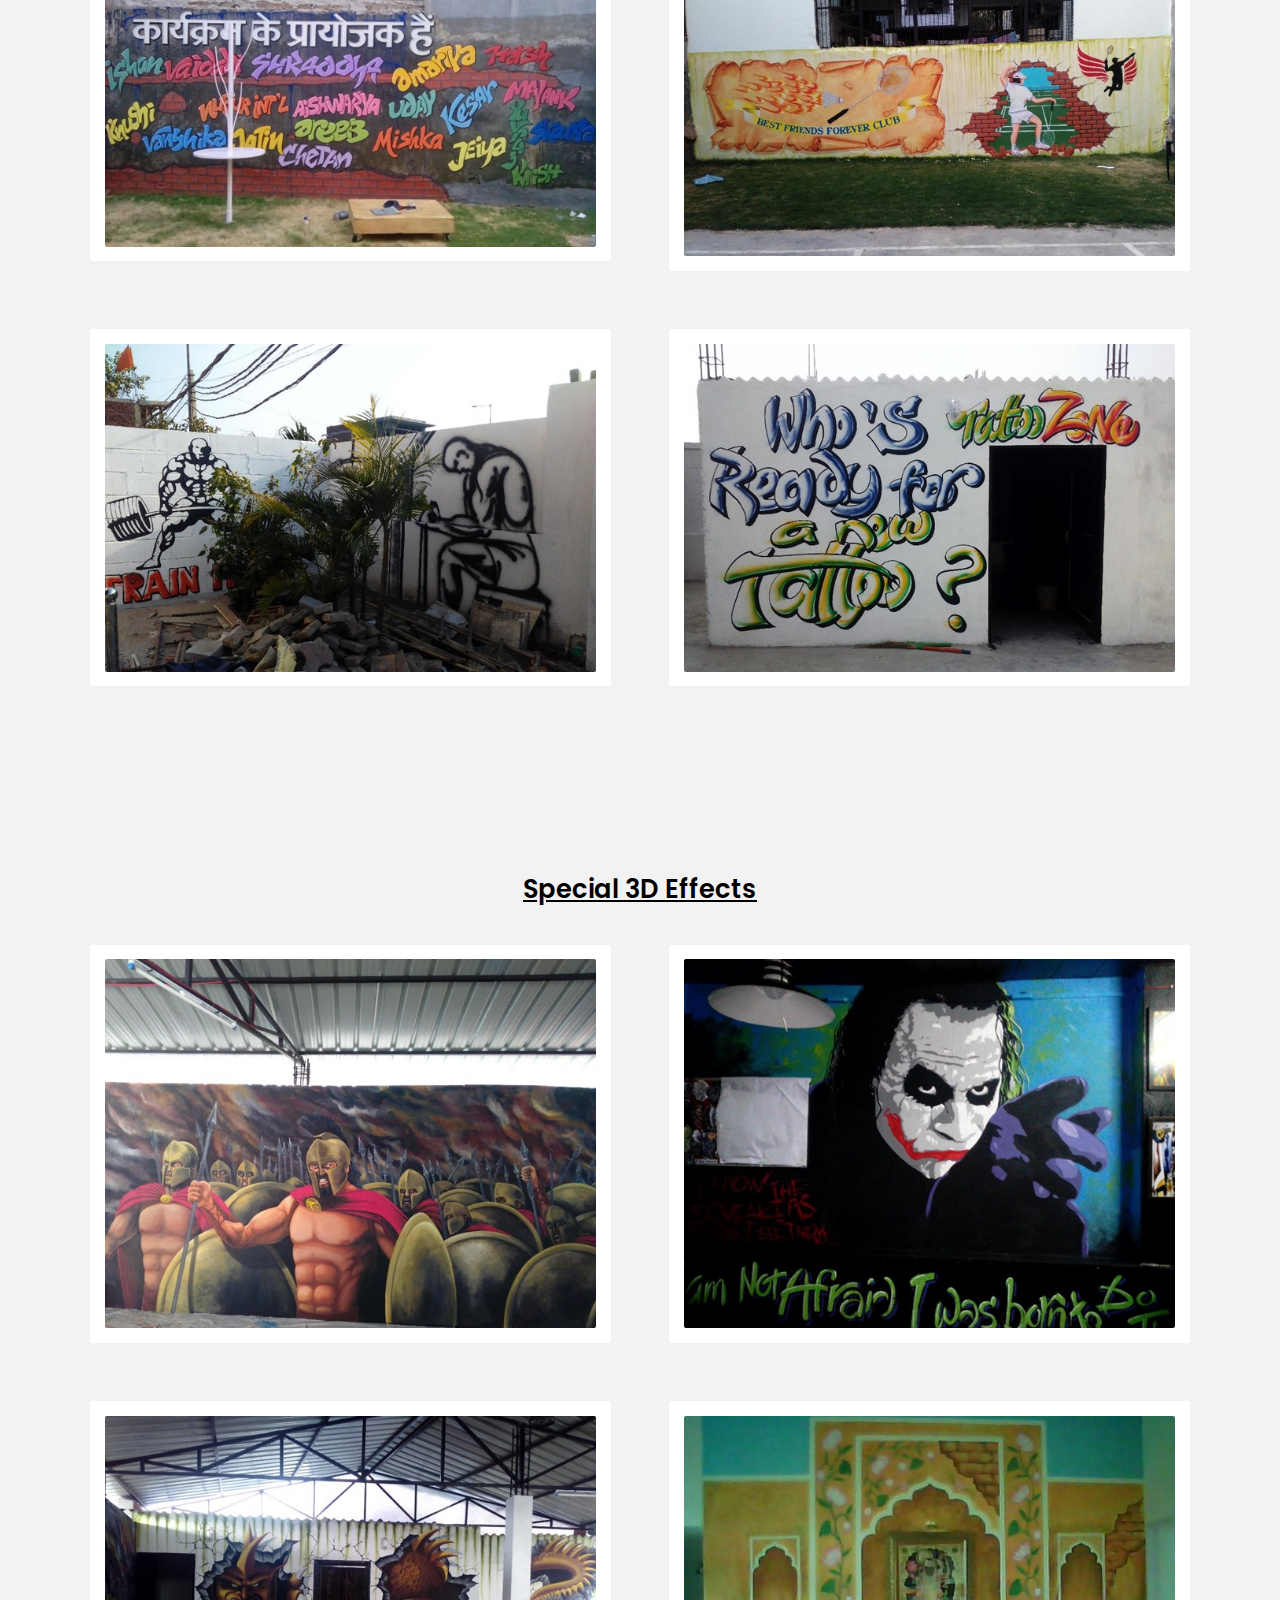
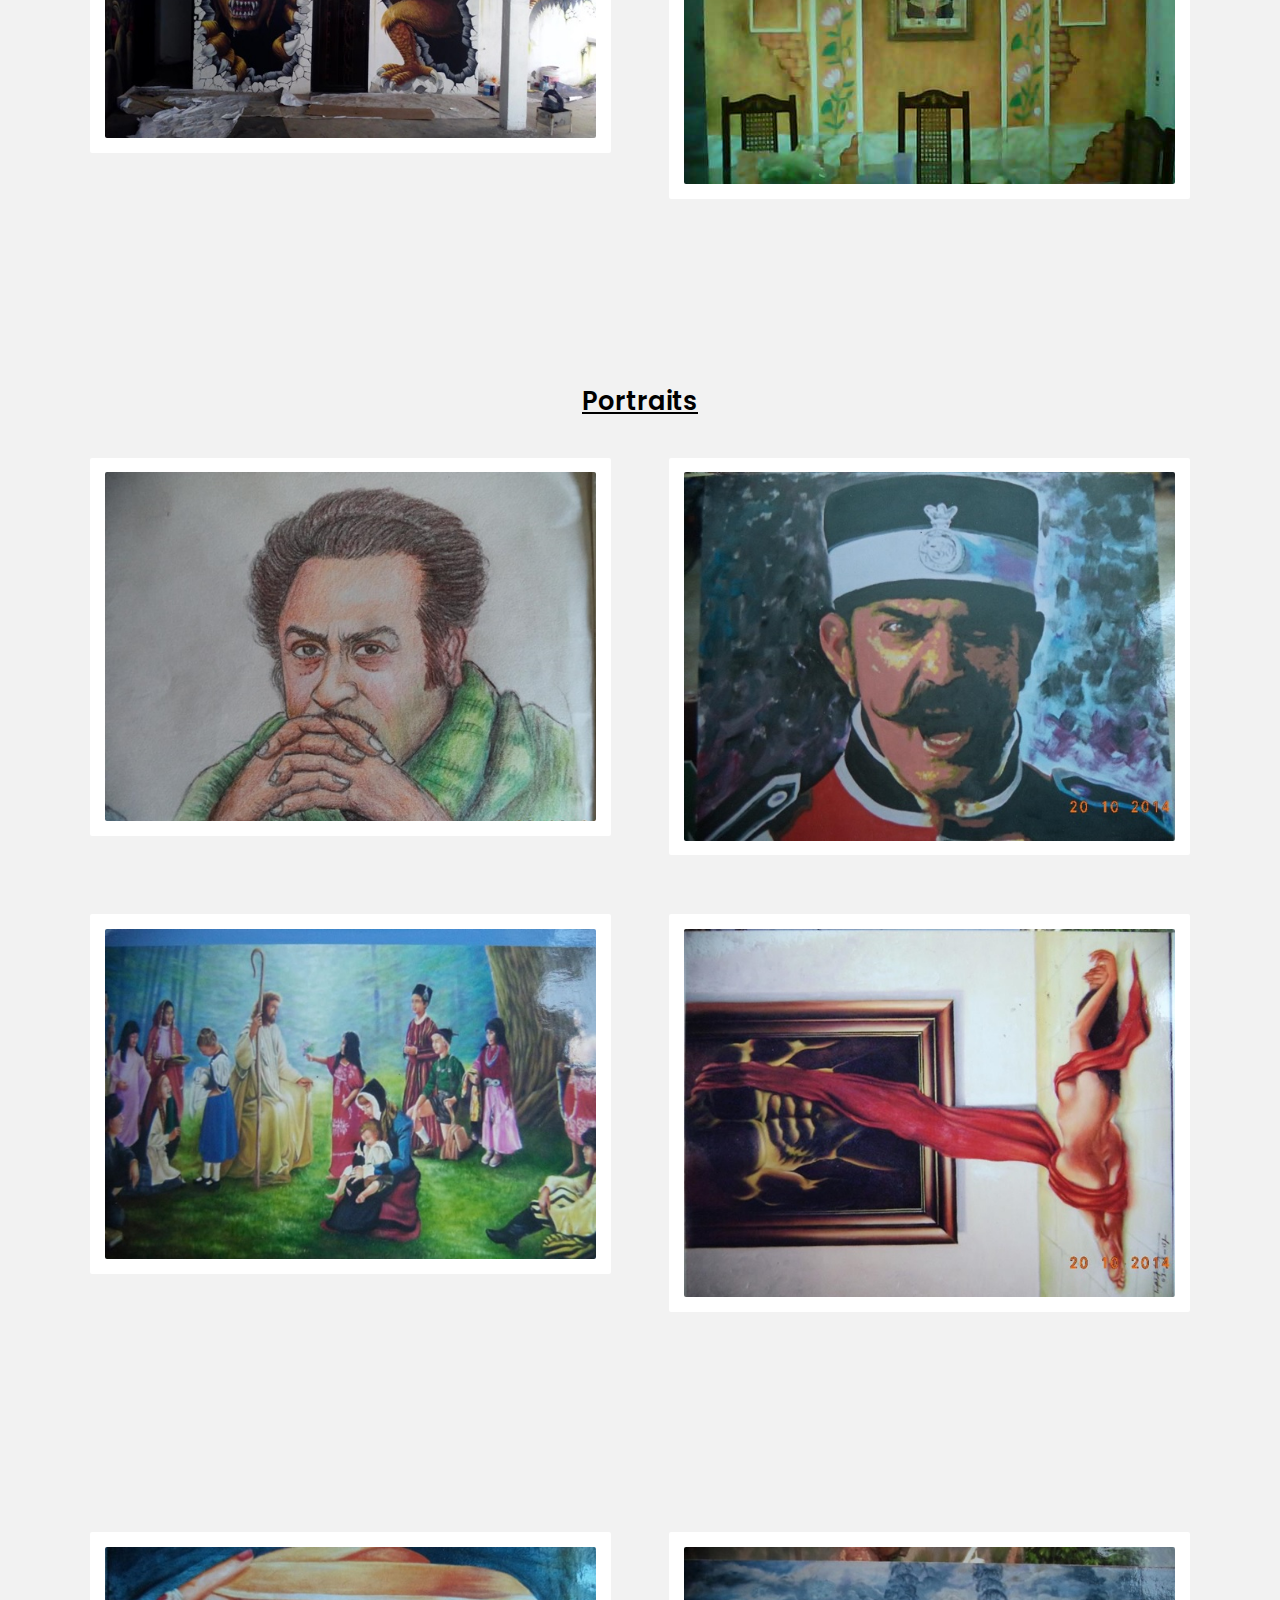
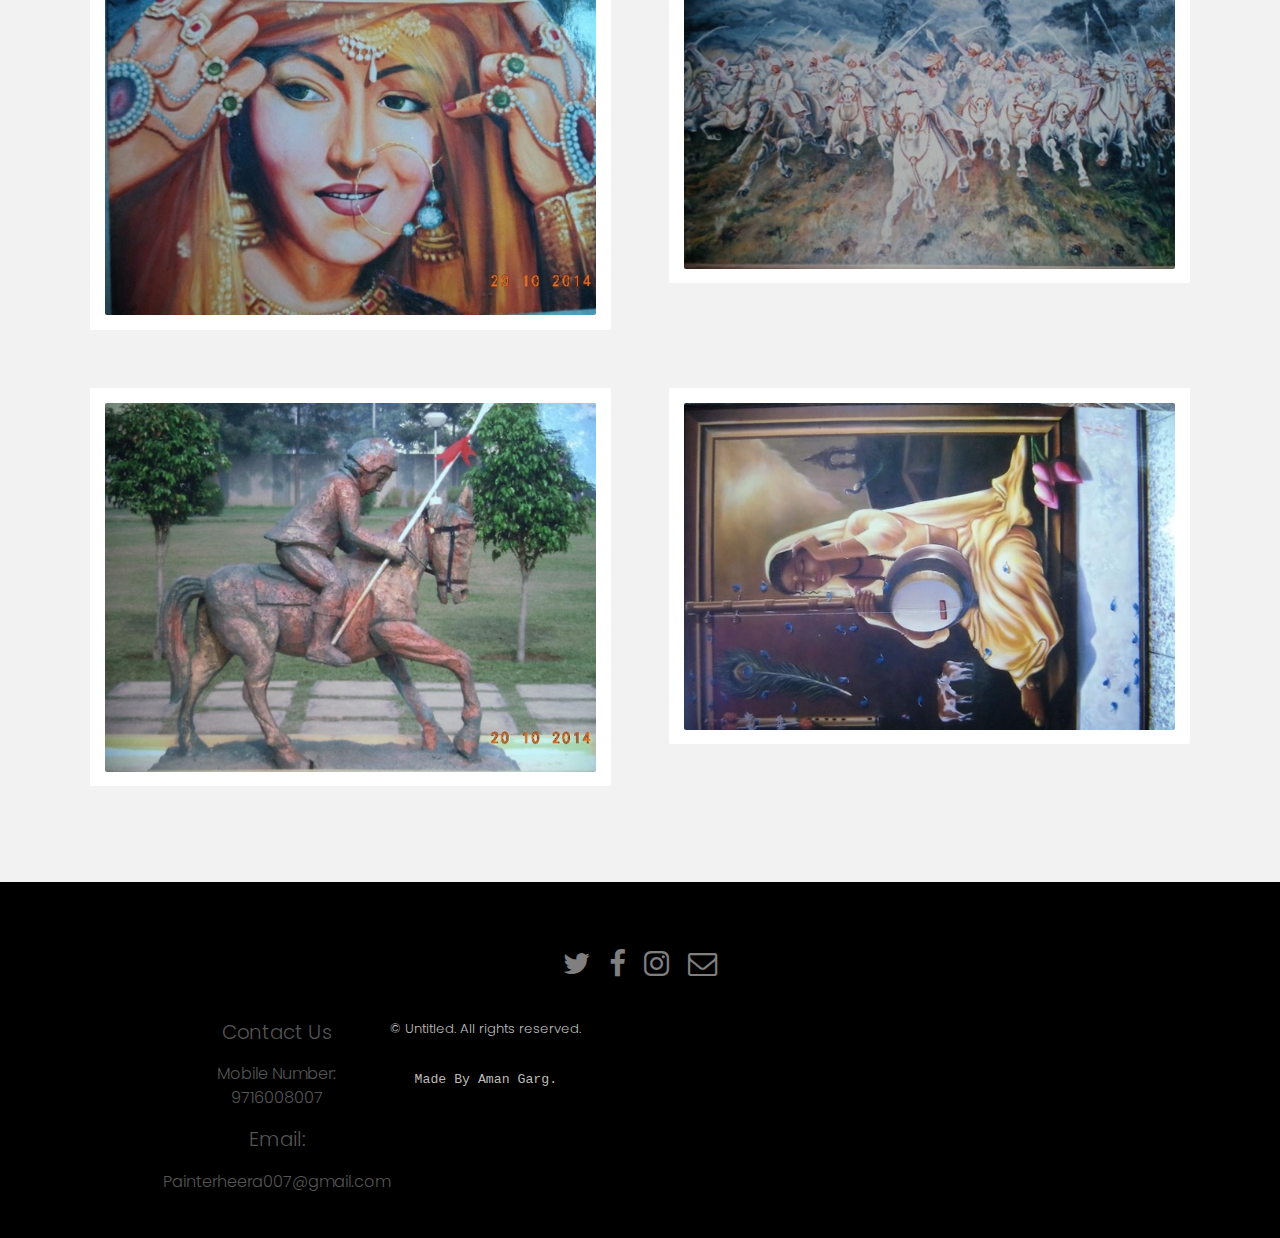
==== commit 59d210ae: "Update View.html" ====
--- a/View.html
+++ b/View.html
@@ -93,6 +93,37 @@
 						</div>
 					</div>
 				</div>
+
+<section id="three" class="wrapper style2">
+				<div class="inner">
+					<header class="align-center">
+<!--						<p class="special"><font color="black">Some Of The Best Works</font></p>-->
+    						<h2><u><b>Abstract Graffiti</b></u></h2>
+					</header>
+					<div class="gallery">
+						<div>
+							<div class="image fit">
+								<a href="#"><img src="images/wall2.JPG" alt="" /></a>
+							</div>
+						</div>
+						<div>
+							<div class="image fit">
+								<a href="#"><img src="images/wall3.JPG" alt="" /></a>
+							</div>
+						</div>
+						<div>
+							<div class="image fit">
+								<a href="#"><img src="images/wall4.JPG" alt="" /></a>
+							</div>
+						</div>
+						<div>
+							<div class="image fit">
+								<a href="#"><img src="images/wall5.JPG" alt="" /></a>
+							</div>
+						</div>
+					</div>
+				</div>
+			</section>
 				
 			</section>
 			
@@ -283,36 +314,7 @@
 				</div>
 			</section>
 			
-			<section id="three" class="wrapper style2">
-				<div class="inner">
-					<header class="align-center">
-<!--						<p class="special"><font color="black">Some Of The Best Works</font></p>-->
-    						<h2><u><b>Abstract Graffiti</b></u></h2>
-					</header>
-					<div class="gallery">
-						<div>
-							<div class="image fit">
-								<a href="#"><img src="images/wall2.JPG" alt="" /></a>
-							</div>
-						</div>
-						<div>
-							<div class="image fit">
-								<a href="#"><img src="images/wall3.JPG" alt="" /></a>
-							</div>
-						</div>
-						<div>
-							<div class="image fit">
-								<a href="#"><img src="images/wall4.JPG" alt="" /></a>
-							</div>
-						</div>
-						<div>
-							<div class="image fit">
-								<a href="#"><img src="images/wall5.JPG" alt="" /></a>
-							</div>
-						</div>
-					</div>
-				</div>
-			</section>
+			
 			
 			
 
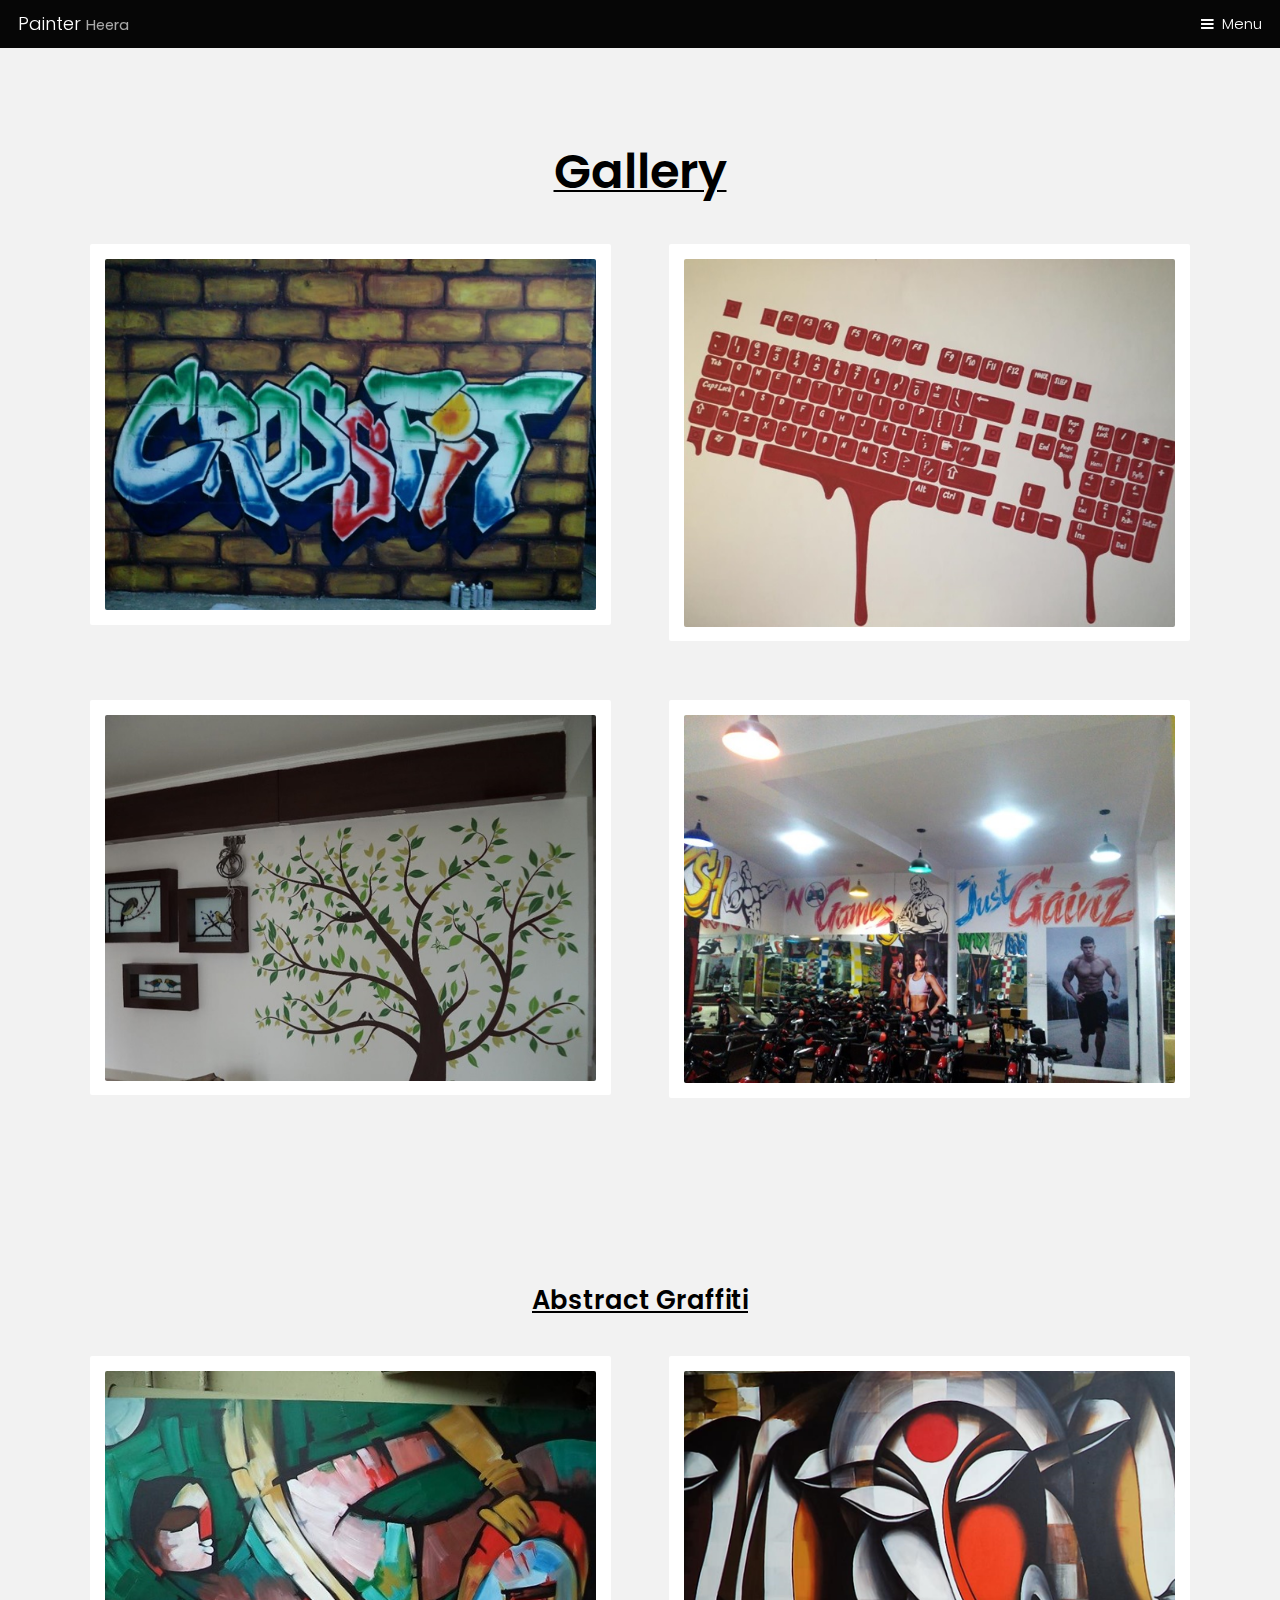
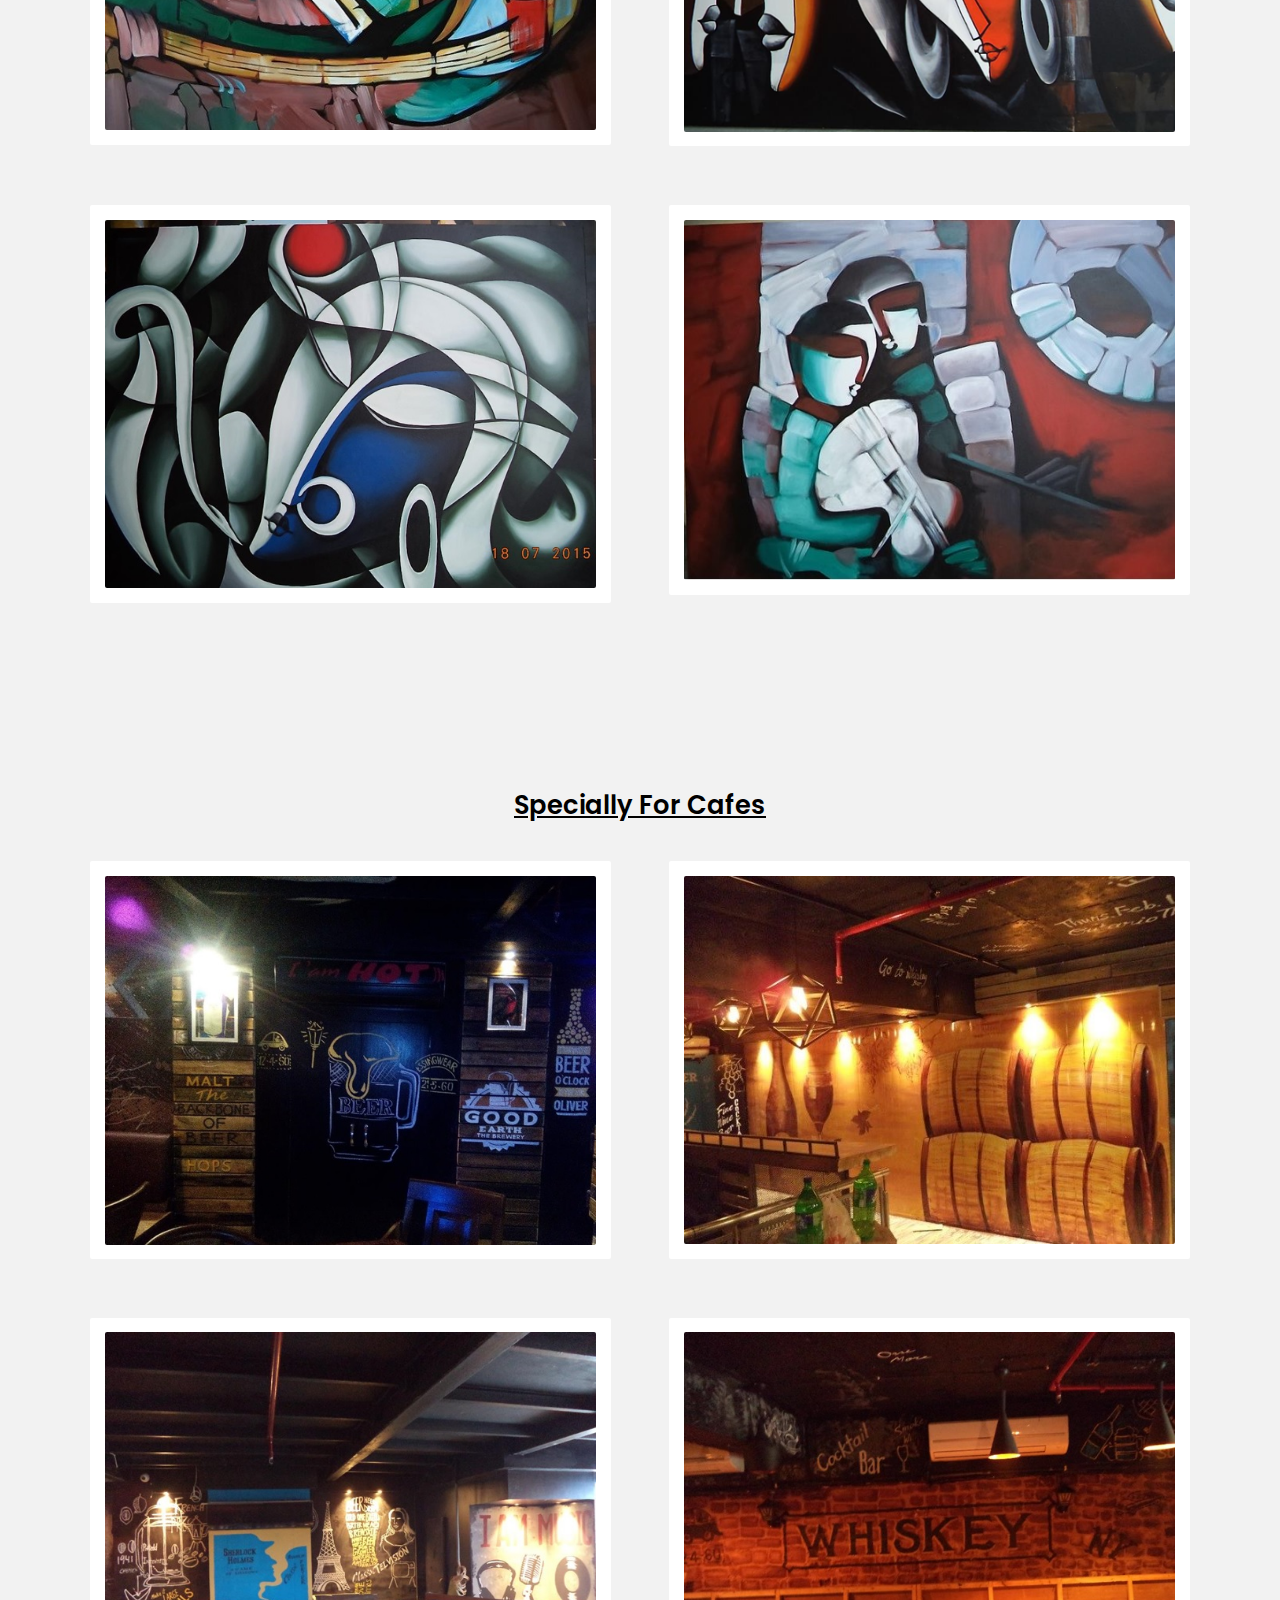
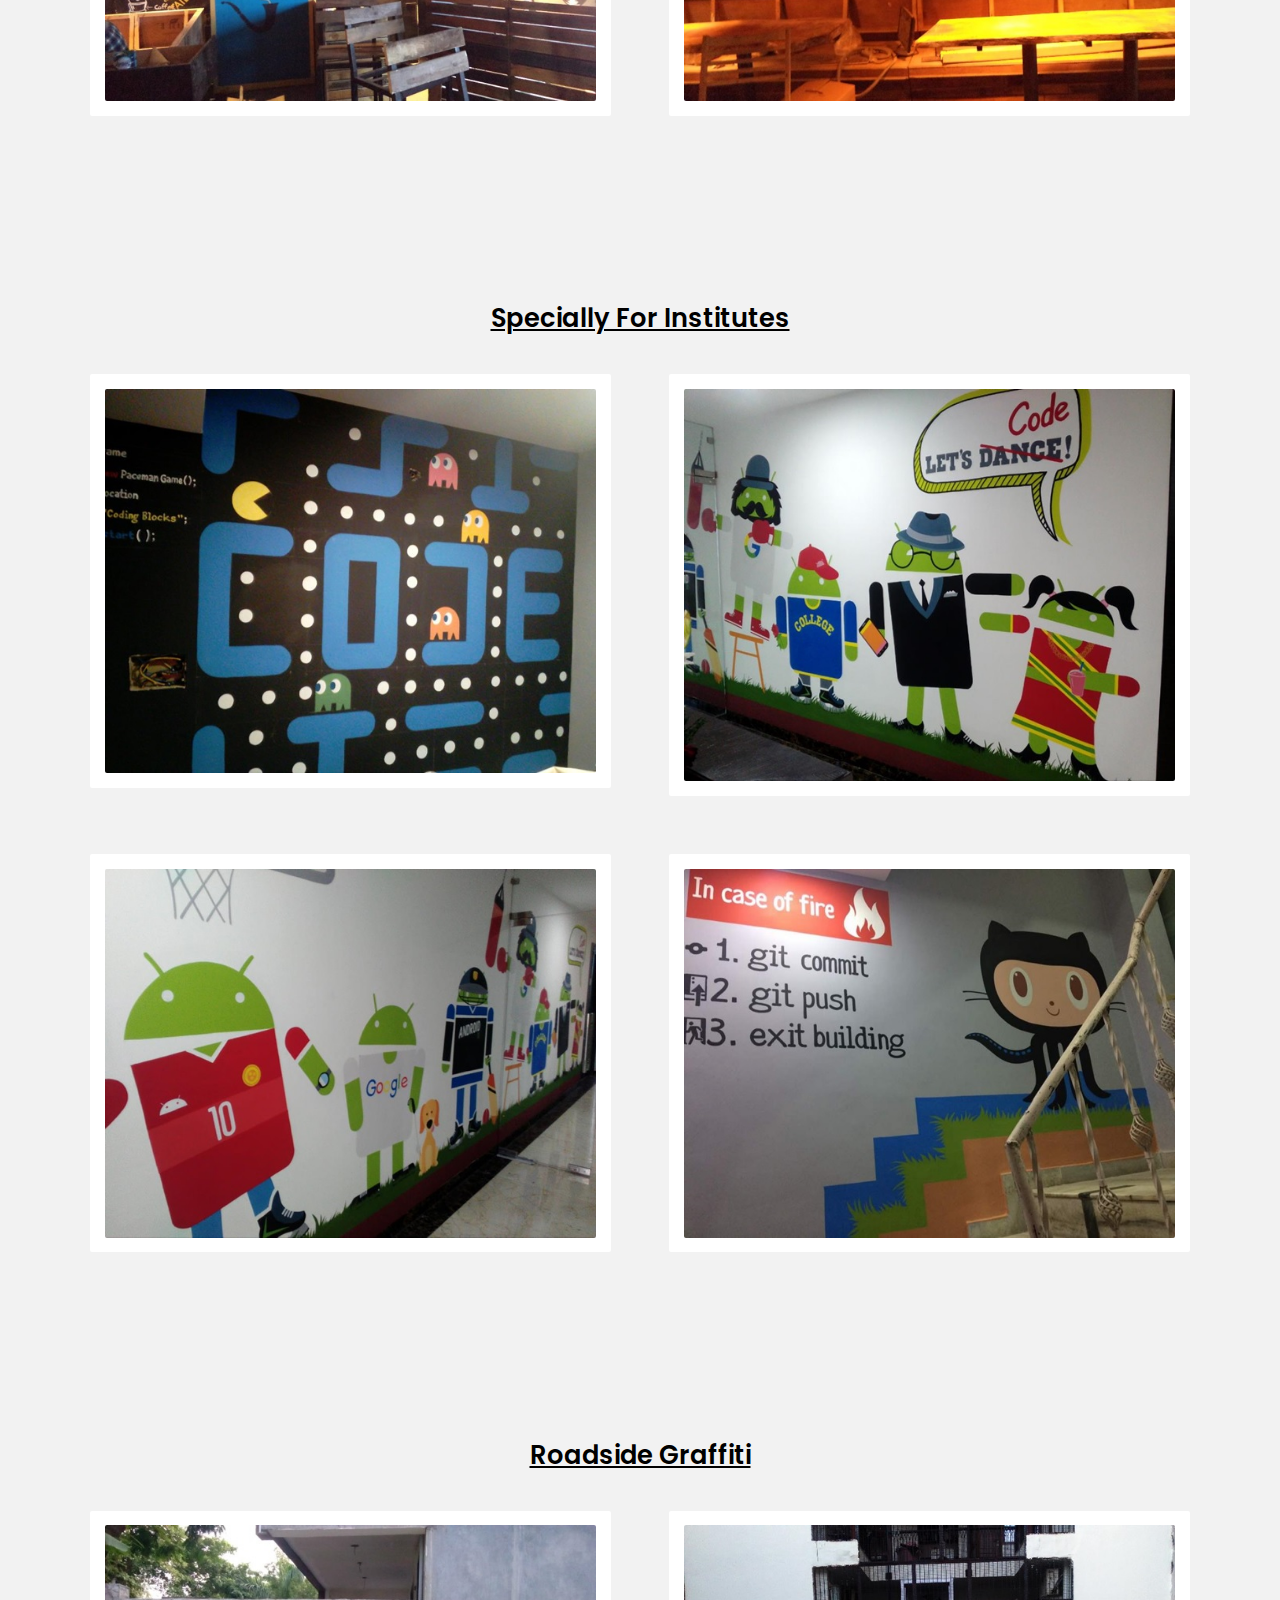
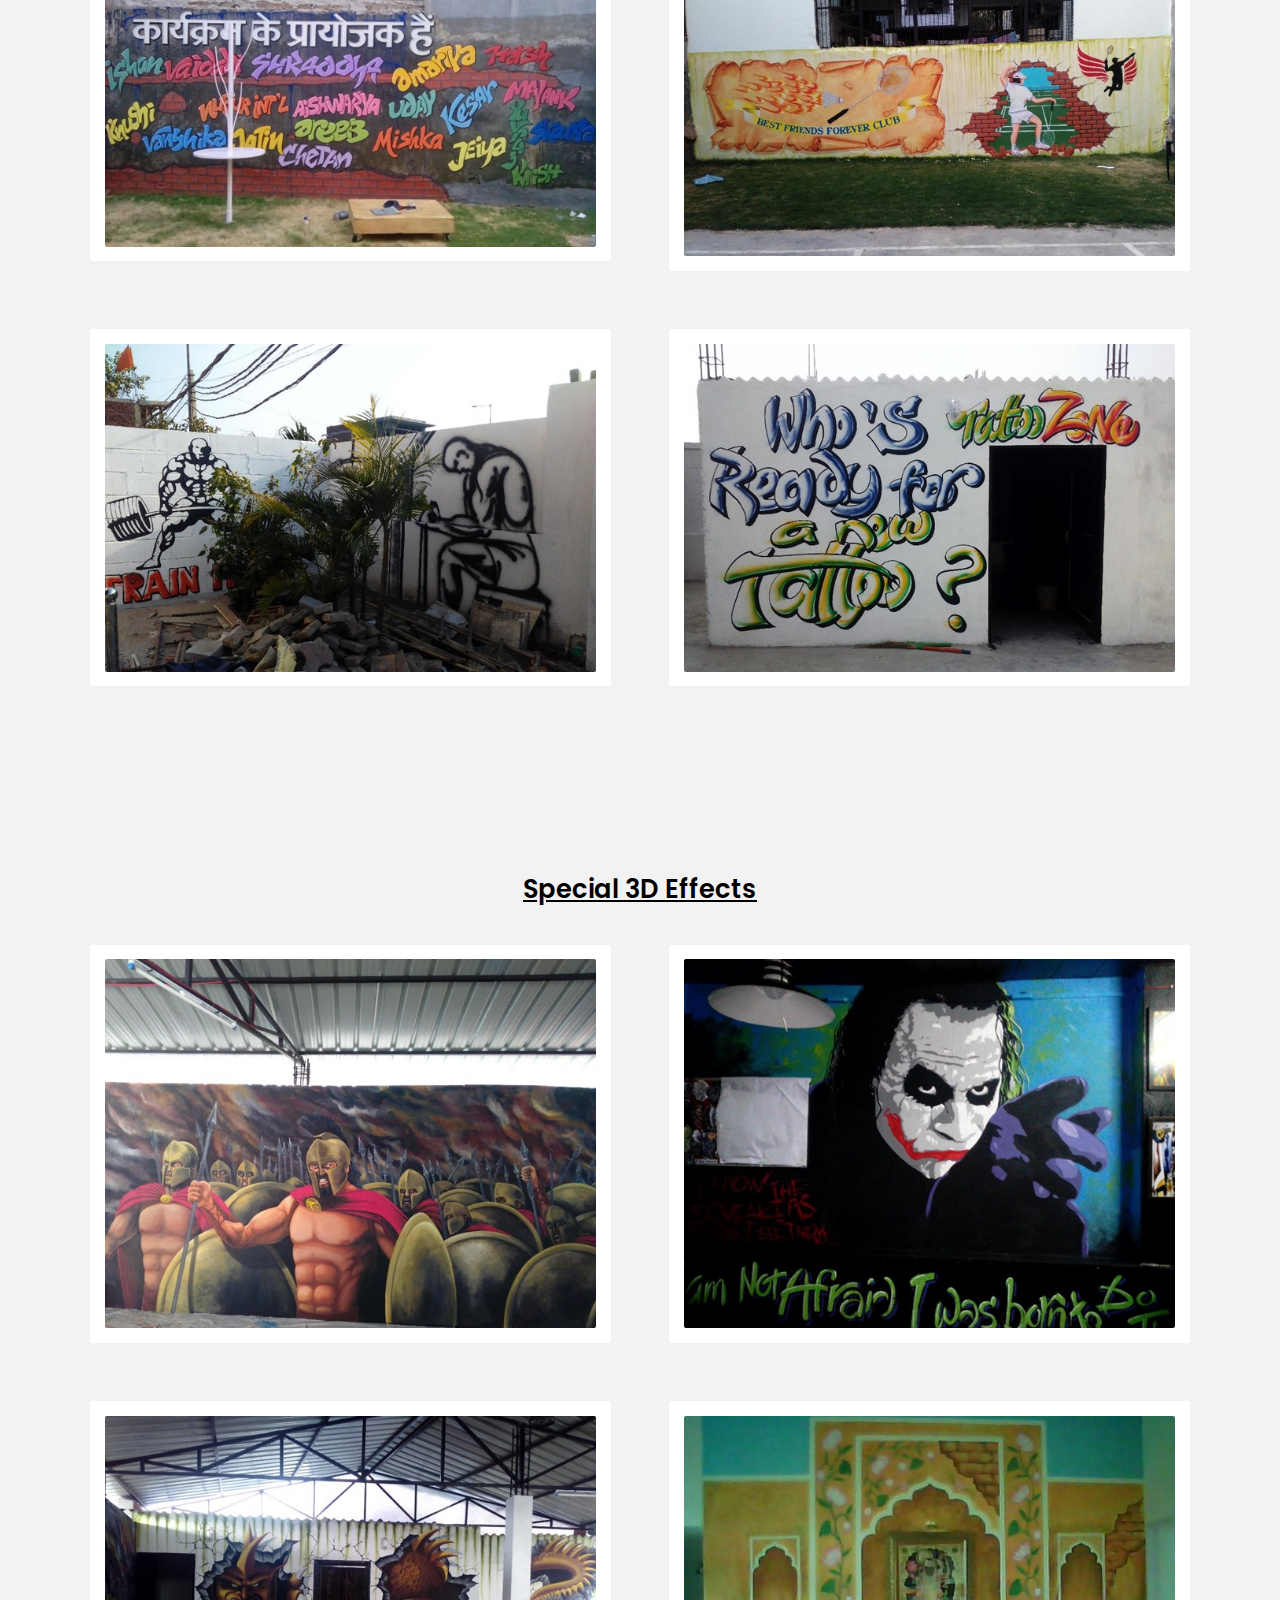
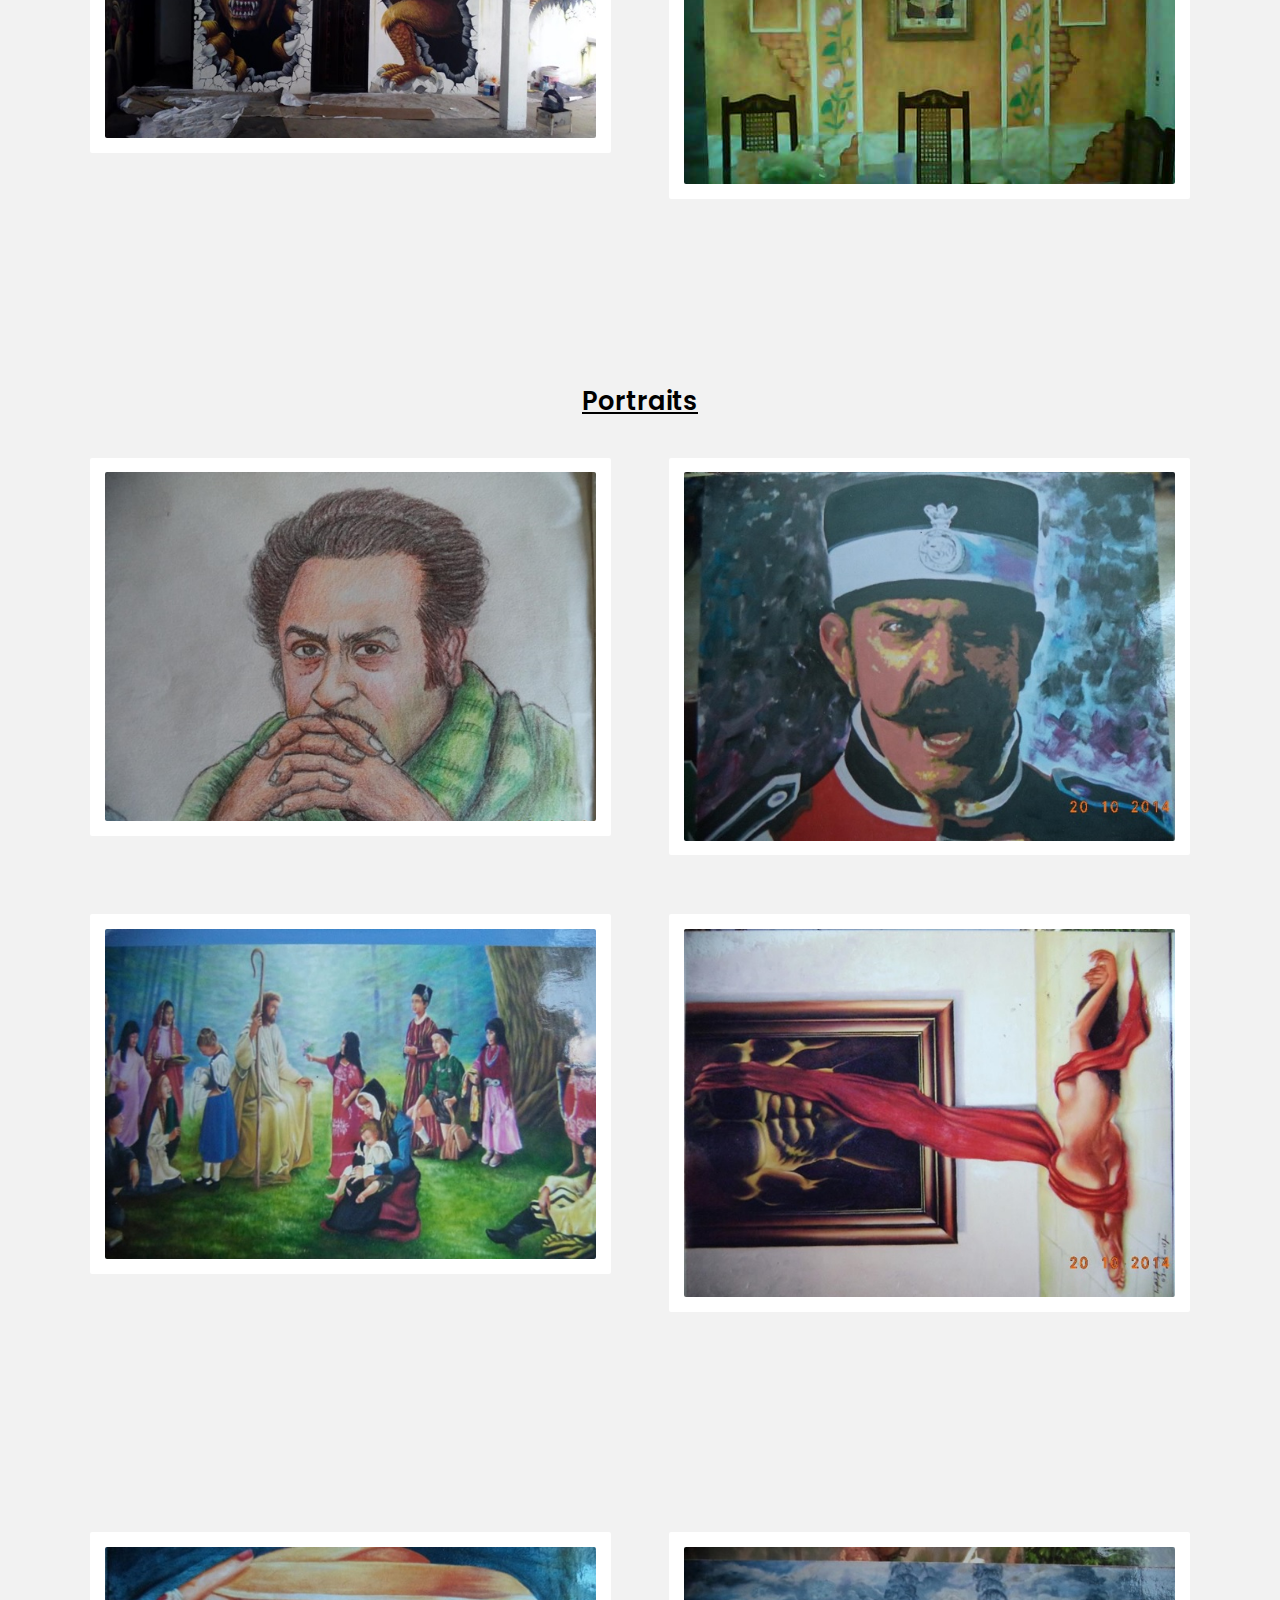
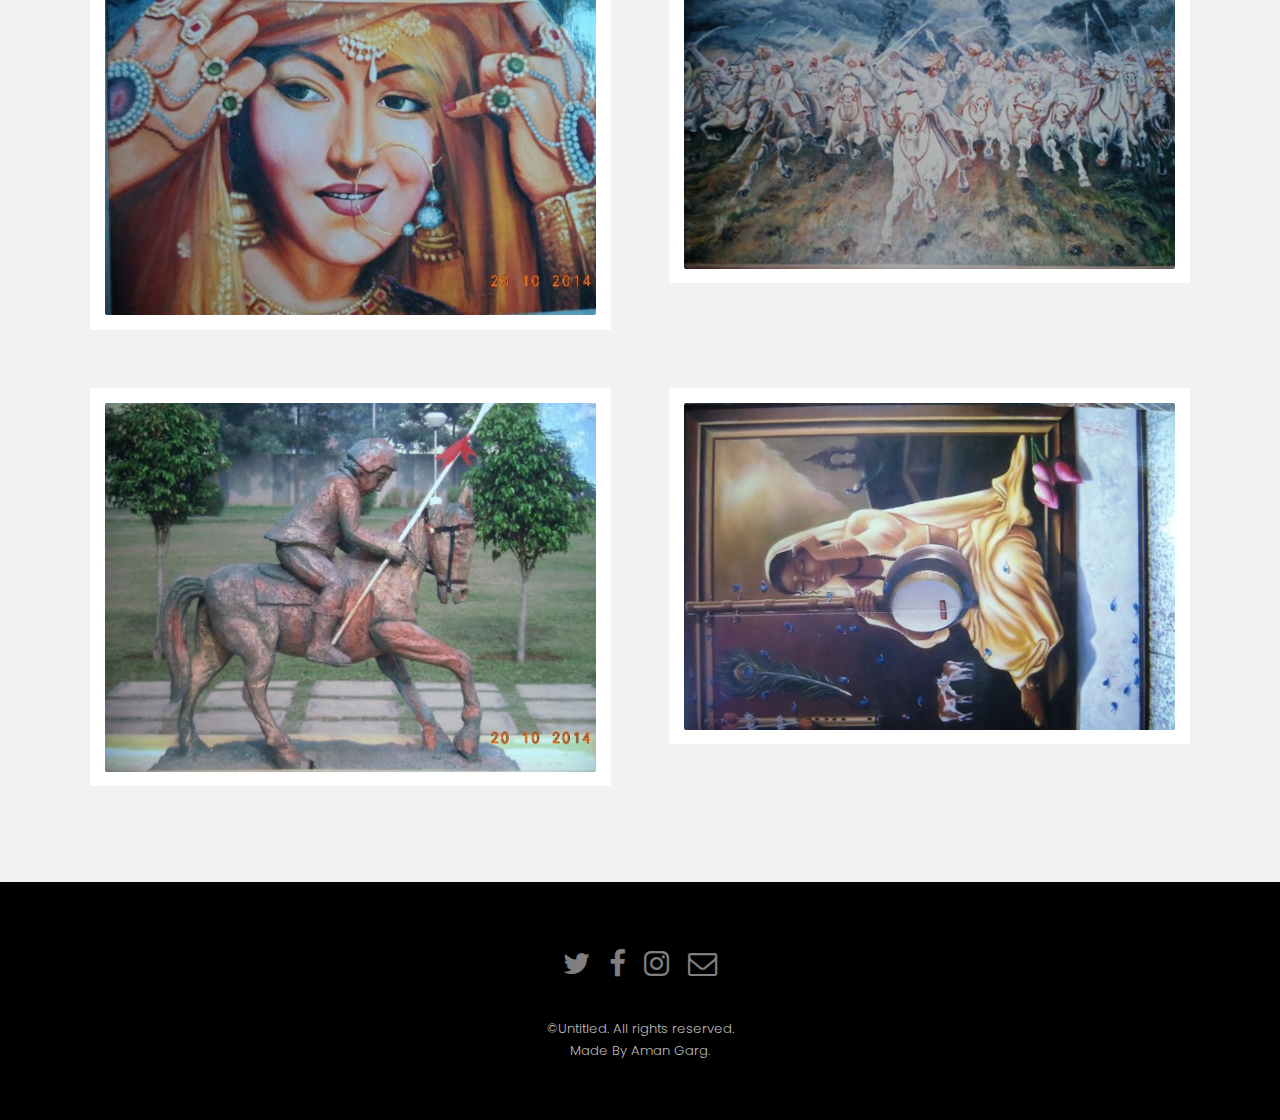
==== commit 082eb85b: "Add files via upload" ====
--- a/View.html
+++ b/View.html
@@ -1,359 +1,348 @@
-<!DOCTYPE HTML>
-<!--
-	Hielo by TEMPLATED
-	templated.co @templatedco
-	Released for free under the Creative Commons Attribution 3.0 license (templated.co/license)
--->
-<html>
-	<head>
-		<title>Painter Heera</title>
-		<meta charset="utf-8" />
-		<meta name="viewport" content="width=device-width, initial-scale=1" />
-		<link rel="stylesheet" href="assets/css/main.css" />
-	</head>
-	<body class="subpage">
-
-		<!-- Header -->
-			<header id="header">
-				<div class="logo"><a href="index.html">Painter <span>Heera</span></a></div>
-				<a href="#menu">Menu</a>
-			</header>
-
-		<!-- Nav -->
-			<nav id="menu">
-				<ul class="links">
-					<li><a href="index.html">Home</a></li>
-					<li><a href="View.html">View More Work</a></li>
-<!--					<li><a href="elements.html">Contact us</a></li>-->
-				</ul>
-			</nav>
-			
-			<section id="three" class="wrapper style2">
-				<div class="inner">
-					<header class="align-center">
-<!--						<p class="special"><font color="black">Some Of The Best Works</font></p>-->
-						<h2><u><b><font size ="50">Gallery</font></b></u></h2>
-						
-					</header>
-					<div class="gallery">
-						<div>
-							<div class="image fit">
-								<a href="#"><img src="images/wall.jpg" alt="" /></a>
-							</div>
-						</div>
-						<div>
-							<div class="image fit">
-								<a href="#"><img src="images/keyboard.JPG" alt="" /></a>
-							</div>
-						</div>
-						<div>
-							<div class="image fit">
-								<a href="#"><img src="images/wall1.jpg" alt="" /></a>
-							</div>
-						</div>
-						<div>
-							<div class="image fit">
-								<a href="#"><img src="images/gym.jpg" alt="" /></a>
-							</div>
-						</div>
-					</div>
-				</div>
-			</section>
-
-		<!-- One -->
-<!--
-			<section id="One" class="wrapper style3">
-				<div class="inner">
-					<header class="align-center">
-						<p>Eleifend vitae urna</p>
-						<h2>Generic Page Template</h2>
-					</header>
-				</div>
-			</section>
--->
-
-		<!-- Two -->
-<!--
-			<section id="two" class="wrapper style2">
-				<div class="inner">
-					<div class="box">
-						<div class="content">
-							<header class="align-center">
--->
-<!--
-								<p>maecenas sapien feugiat ex purus</p>
-								<h2>Lorem ipsum dolor</h2>
-							</header>
-							<p>Lorem ipsum dolor sit amet, consectetur adipiscing elit. Cras at dignissim augue, in iaculis neque. Etiam bibendum felis ac vulputate pellentesque. Cras non blandit quam. Nunc porta, est non posuere sagittis, neque nunc pellentesque diam, a iaculis lacus urna vitae purus. In non dui vel est tempor faucibus. Aliquam erat volutpat. Quisque vel est vitae nibh laoreet auctor. In nec libero dui. Nulla ullamcorper, dolor nec accumsan viverra, libero eros rutrum metus, vel lacinia magna odio non nunc. Praesent semper felis eu rhoncus aliquam. Donec at quam ac libero vestibulum pretium. Nunc faucibus vel arcu in malesuada. Aenean at velit odio. Vestibulum ante ipsum primis in faucibus orci luctus et ultrices posuere cubilia Curae; Maecenas commodo erat eget molestie sollicitudin. Donec imperdiet, ex sed blandit dictum, ipsum metus ultrices arcu, vitae euismod nisl sapien vitae tortor.</p>
-
-							<p>Vivamus nec odio ac ligula congue feugiat at vitae leo. Aenean sem justo, finibus sed dui eu, accumsan facilisis dolor. Fusce quis dui eget odio iaculis aliquam vel sed velit. Nulla pellentesque posuere semper. Nulla eu sagittis lorem, a auctor nulla. Sed ac condimentum orci, ac varius ante. Nunc blandit quam sit amet sollicitudin sodales.</p>
-
-							<p>Vivamus ultricies mollis mauris quis molestie. Quisque eu mi velit. In et cursus nibh. Donec facilisis, orci sed mollis hendrerit, nunc risus mattis odio, eget efficitur nisl orci a lectus. Aenean finibus neque convallis orci sollicitudin tincidunt. Vivamus lacinia facilisis diam, quis facilisis nisi luctus nec. Aliquam ac molestie enim, ut ultrices elit. Fusce laoreet vulputate risus in tincidunt. Sed commodo mollis maximus. Nullam varius laoreet nibh sit amet facilisis. Donec ac odio vehicula, consequat elit et, sodales justo. Vestibulum ante ipsum primis in faucibus orci luctus et ultrices posuere cubilia Curae; Nullam ac auctor mauris, in hendrerit libero. </p>
--->
-						</div>
-					</div>
-				</div>
-
-<section id="three" class="wrapper style2">
-				<div class="inner">
-					<header class="align-center">
-<!--						<p class="special"><font color="black">Some Of The Best Works</font></p>-->
-    						<h2><u><b>Abstract Graffiti</b></u></h2>
-					</header>
-					<div class="gallery">
-						<div>
-							<div class="image fit">
-								<a href="#"><img src="images/wall2.JPG" alt="" /></a>
-							</div>
-						</div>
-						<div>
-							<div class="image fit">
-								<a href="#"><img src="images/wall3.JPG" alt="" /></a>
-							</div>
-						</div>
-						<div>
-							<div class="image fit">
-								<a href="#"><img src="images/wall4.JPG" alt="" /></a>
-							</div>
-						</div>
-						<div>
-							<div class="image fit">
-								<a href="#"><img src="images/wall5.JPG" alt="" /></a>
-							</div>
-						</div>
-					</div>
-				</div>
-			</section>
-				
-			</section>
-			
-			
-			<section id="three" class="wrapper style2">
-				<div class="inner">
-					<header class="align-center">
-<!--						<p class="special"><font color="black">Some Of The Best Works</font></p>-->
-						<h2><u><b>Specially For Cafes</b></u></h2>
-					</header>
-					<div class="gallery">
-						<div>
-							<div class="image fit">
-								<a href="#"><img src="images/cafe4.jpg" alt="" /></a>
-							</div>
-						</div>
-						<div>
-							<div class="image fit">
-								<a href="#"><img src="images/cafe.JPG" alt="" /></a>
-							</div>
-						</div>
-						<div>
-							<div class="image fit">
-								<a href="#"><img src="images/cafe3.JPG" alt="" /></a>
-							</div>
-						</div>
-						<div>
-							<div class="image fit">
-								<a href="#"><img src="images/cafe2.JPG" alt="" /></a>
-							</div>
-						</div>
-					</div>
-				</div>
-			</section>
-			
-			<section id="three" class="wrapper style2">
-				<div class="inner">
-					<header class="align-center">
-<!--						<p class="special"><font color="black">Some Of The Best Works</font></p>-->
-						<h2><u><b>Specially For Institutes</b></u></h2>
-					</header>
-					<div class="gallery">
-						<div>
-							<div class="image fit">
-								<a href="#"><img src="images/walls1.jpg" alt="" /></a>
-							</div>
-						</div>
-						<div>
-							<div class="image fit">
-								<a href="#"><img src="images/walls2.jpg" alt="" /></a>
-							</div>
-						</div>
-						<div>
-							<div class="image fit">
-								<a href="#"><img src="images/walls3.jpg" alt="" /></a>
-							</div>
-						</div>
-						<div>
-							<div class="image fit">
-								<a href="#"><img src="images/walls4.jpg" alt="" /></a>
-							</div>
-						</div>
-					</div>
-				</div>
-			</section>
-			
-			<section id="three" class="wrapper style2">
-				<div class="inner">
-					<header class="align-center">
-<!--						<p class="special"><font color="black">Some Of The Best Works</font></p>-->
-						<h2><u><b>Roadside Graffiti</b></u></h2>
-					</header>
-					<div class="gallery">
-						<div>
-							<div class="image fit">
-								<a href="#"><img src="images/road1(1).jpg" alt="" /></a>
-							</div>
-						</div>
-						<div>
-							<div class="image fit">
-								<a href="#"><img src="images/road1(2).jpg" alt="" /></a>
-							</div>
-						</div>
-						<div>
-							<div class="image fit">
-								<a href="#"><img src="images/road1(3).jpg" alt="" /></a>
-							</div>
-						</div>
-						<div>
-							<div class="image fit">
-								<a href="#"><img src="images/road1(4).jpg" alt="" /></a>
-							</div>
-						</div>
-					</div>
-				</div>
-			</section>
-			
-			<section id="three" class="wrapper style2">
-				<div class="inner">
-					<header class="align-center">
-<!--						<p class="special"><font color="black">Some Of The Best Works</font></p>-->
-						<h2><u><b>Special 3D Effects</b></u></h2>
-					</header>
-					<div class="gallery">
-						<div>
-							<div class="image fit">
-								<a href="#"><img src="images/simple(1).jpg" alt="" /></a>
-							</div>
-						</div>
-						<div>
-							<div class="image fit">
-								<a href="#"><img src="images/simple(2).jpg" alt="" /></a>
-							</div>
-						</div>
-						<div>
-							<div class="image fit">
-								<a href="#"><img src="images/simple(3).jpg" alt="" /></a>
-							</div>
-						</div>
-						<div>
-							<div class="image fit">
-								<a href="#"><img src="images/old.jpg" alt="" /></a>
-							</div>
-						</div>
-					</div>
-				</div>
-			</section>
-			
-			<section id="three" class="wrapper style2">
-				<div class="inner">
-					<header class="align-center">
-<!--						<p class="special"><font color="black">Some Of The Best Works</font></p>-->
-						<h2><u><b>Portraits</b></u></h2>
-					</header>
-					<div class="gallery">
-						<div>
-							<div class="image fit">
-								<a href="#"><img src="images/portrait(1).JPG" alt="" /></a>
-							</div>
-						</div>
-						<div>
-							<div class="image fit">
-								<a href="#"><img src="images/portrait(2).JPG" alt="" /></a>
-							</div>
-						</div>
-						<div>
-							<div class="image fit">
-								<a href="#"><img src="images/portrait(3).JPG" alt="" /></a>
-							</div>
-						</div>
-						<div>
-							<div class="image fit">
-								<a href="#"><img src="images/portrait(4).JPG" alt="" /></a>
-							</div>
-						</div>
-					</div>
-				</div>
-			</section>
-			
-			<section id="three" class="wrapper style2">
-				<div class="inner">
-					<header class="align-center">
-<!--						<p class="special"><font color="black">Some Of The Best Works</font></p>-->
-<!--						<h2><u><b>Special 3D Effects</b></u></h2>-->
-					</header>
-					<div class="gallery">
-						<div>
-							<div class="image fit">
-								<a href="#"><img src="images/portrait(5).JPG" alt="" /></a>
-							</div>
-						</div>
-						<div>
-							<div class="image fit">
-								<a href="#"><img src="images/portrait(6).JPG" alt="" /></a>
-							</div>
-						</div>
-						<div>
-							<div class="image fit">
-								<a href="#"><img src="images/portrait(7).JPG" alt="" /></a>
-							</div>
-						</div>
-						<div>
-							<div class="image fit">
-								<a href="#"><img src="images/portrait(8).JPG" alt="" /></a>
-							</div>
-						</div>
-					</div>
-				</div>
-			</section>
-			
-			
-			
-			
-
-		<!-- Footer -->
-			<footer id="footer">
-				<div class="container">
-					<ul class="icons">
-						<li><a href="#" class="icon fa-twitter"><span class="label">Twitter</span></a></li>
-						<li><a href="#" class="icon fa-facebook"><span class="label">Facebook</span></a></li>
-						<li><a href="#" class="icon fa-instagram"><span class="label">Instagram</span></a></li>
-						<li><a href="#" class="icon fa-envelope-o"><span class="label">Email</span></a></li>
-					</ul>
-				</div>
-				
-				 <footer class="text-center">
-      <div class="footer-above">
-        <div class="container">
-          <div class="row">
-            <div class="footer-col col-md-4">
-              <h3>Contact Us</h3>
-              <h4>Mobile Number:
-                <br>9716008007</h4>
-                <h3>Email:</h3>
-                <h4>Painterheera007@gmail.com</h4>
-            </div>
-
-				
-				<div class="copyright">
-					&copy; Untitled. All rights reserved.
-					<p><center><pre>Made By Aman Garg.</pre></center></p>
-				</div>
-			</footer>
-
-		<!-- Scripts -->
-			<script src="assets/js/jquery.min.js"></script>
-			<script src="assets/js/jquery.scrollex.min.js"></script>
-			<script src="assets/js/skel.min.js"></script>
-			<script src="assets/js/util.js"></script>
-			<script src="assets/js/main.js"></script>
-
-	</body>
-</html>
+<!DOCTYPE HTML>
+<!--
+	Hielo by TEMPLATED
+	templated.co @templatedco
+	Released for free under the Creative Commons Attribution 3.0 license (templated.co/license)
+-->
+<html>
+	<head>
+		<title>Painter Heera</title>
+		<meta charset="utf-8" />
+		<meta name="viewport" content="width=device-width, initial-scale=1" />
+		<link rel="stylesheet" href="assets/css/main.css" />
+	</head>
+	<body class="subpage">
+
+		<!-- Header -->
+			<header id="header">
+				<div class="logo"><a href="index.html">Painter <span>Heera</span></a></div>
+				<a href="#menu">Menu</a>
+			</header>
+
+		<!-- Nav -->
+			<nav id="menu">
+				<ul class="links">
+					<li><a href="index.html">Home</a></li>
+					<li><a href="View.html">View More Work</a></li>
+<!--					<li><a href="elements.html">Contact us</a></li>-->
+				</ul>
+			</nav>
+			
+			<section id="three" class="wrapper style2">
+				<div class="inner">
+					<header class="align-center">
+<!--						<p class="special"><font color="black">Some Of The Best Works</font></p>-->
+						<h2><u><b><font size ="50">Gallery</font></b></u></h2>
+						
+					</header>
+					<div class="gallery">
+						<div>
+							<div class="image fit">
+								<a href="#"><img src="images/wall.jpg" alt="" /></a>
+							</div>
+						</div>
+						<div>
+							<div class="image fit">
+								<a href="#"><img src="images/keyboard.JPG" alt="" /></a>
+							</div>
+						</div>
+						<div>
+							<div class="image fit">
+								<a href="#"><img src="images/wall1.jpg" alt="" /></a>
+							</div>
+						</div>
+						<div>
+							<div class="image fit">
+								<a href="#"><img src="images/gym.jpg" alt="" /></a>
+							</div>
+						</div>
+					</div>
+				</div>
+			</section>
+
+		<!-- One -->
+<!--
+			<section id="One" class="wrapper style3">
+				<div class="inner">
+					<header class="align-center">
+						<p>Eleifend vitae urna</p>
+						<h2>Generic Page Template</h2>
+					</header>
+				</div>
+			</section>
+-->
+
+		<!-- Two -->
+<!--
+			<section id="two" class="wrapper style2">
+				<div class="inner">
+					<div class="box">
+						<div class="content">
+							<header class="align-center">
+-->
+<!--
+								<p>maecenas sapien feugiat ex purus</p>
+								<h2>Lorem ipsum dolor</h2>
+							</header>
+							<p>Lorem ipsum dolor sit amet, consectetur adipiscing elit. Cras at dignissim augue, in iaculis neque. Etiam bibendum felis ac vulputate pellentesque. Cras non blandit quam. Nunc porta, est non posuere sagittis, neque nunc pellentesque diam, a iaculis lacus urna vitae purus. In non dui vel est tempor faucibus. Aliquam erat volutpat. Quisque vel est vitae nibh laoreet auctor. In nec libero dui. Nulla ullamcorper, dolor nec accumsan viverra, libero eros rutrum metus, vel lacinia magna odio non nunc. Praesent semper felis eu rhoncus aliquam. Donec at quam ac libero vestibulum pretium. Nunc faucibus vel arcu in malesuada. Aenean at velit odio. Vestibulum ante ipsum primis in faucibus orci luctus et ultrices posuere cubilia Curae; Maecenas commodo erat eget molestie sollicitudin. Donec imperdiet, ex sed blandit dictum, ipsum metus ultrices arcu, vitae euismod nisl sapien vitae tortor.</p>
+
+							<p>Vivamus nec odio ac ligula congue feugiat at vitae leo. Aenean sem justo, finibus sed dui eu, accumsan facilisis dolor. Fusce quis dui eget odio iaculis aliquam vel sed velit. Nulla pellentesque posuere semper. Nulla eu sagittis lorem, a auctor nulla. Sed ac condimentum orci, ac varius ante. Nunc blandit quam sit amet sollicitudin sodales.</p>
+
+							<p>Vivamus ultricies mollis mauris quis molestie. Quisque eu mi velit. In et cursus nibh. Donec facilisis, orci sed mollis hendrerit, nunc risus mattis odio, eget efficitur nisl orci a lectus. Aenean finibus neque convallis orci sollicitudin tincidunt. Vivamus lacinia facilisis diam, quis facilisis nisi luctus nec. Aliquam ac molestie enim, ut ultrices elit. Fusce laoreet vulputate risus in tincidunt. Sed commodo mollis maximus. Nullam varius laoreet nibh sit amet facilisis. Donec ac odio vehicula, consequat elit et, sodales justo. Vestibulum ante ipsum primis in faucibus orci luctus et ultrices posuere cubilia Curae; Nullam ac auctor mauris, in hendrerit libero. </p>
+-->
+						</div>
+					</div>
+				</div>
+				
+			</section>
+			<section id="three" class="wrapper style2">
+				<div class="inner">
+					<header class="align-center">
+<!--						<p class="special"><font color="black">Some Of The Best Works</font></p>-->
+    						<h2><u><b>Abstract Graffiti</b></u></h2>
+					</header>
+					<div class="gallery">
+						<div>
+							<div class="image fit">
+								<a href="#"><img src="images/wall2.JPG" alt="" /></a>
+							</div>
+						</div>
+						<div>
+							<div class="image fit">
+								<a href="#"><img src="images/wall3.JPG" alt="" /></a>
+							</div>
+						</div>
+						<div>
+							<div class="image fit">
+								<a href="#"><img src="images/wall4.JPG" alt="" /></a>
+							</div>
+						</div>
+						<div>
+							<div class="image fit">
+								<a href="#"><img src="images/wall5.JPG" alt="" /></a>
+							</div>
+						</div>
+					</div>
+				</div>
+			</section>
+			
+			<section id="three" class="wrapper style2">
+				<div class="inner">
+					<header class="align-center">
+<!--						<p class="special"><font color="black">Some Of The Best Works</font></p>-->
+						<h2><u><b>Specially For Cafes</b></u></h2>
+					</header>
+					<div class="gallery">
+						<div>
+							<div class="image fit">
+								<a href="#"><img src="images/cafe4.jpg" alt="" /></a>
+							</div>
+						</div>
+						<div>
+							<div class="image fit">
+								<a href="#"><img src="images/cafe.JPG" alt="" /></a>
+							</div>
+						</div>
+						<div>
+							<div class="image fit">
+								<a href="#"><img src="images/cafe3.JPG" alt="" /></a>
+							</div>
+						</div>
+						<div>
+							<div class="image fit">
+								<a href="#"><img src="images/cafe2.JPG" alt="" /></a>
+							</div>
+						</div>
+					</div>
+				</div>
+			</section>
+			
+			<section id="three" class="wrapper style2">
+				<div class="inner">
+					<header class="align-center">
+<!--						<p class="special"><font color="black">Some Of The Best Works</font></p>-->
+						<h2><u><b>Specially For Institutes</b></u></h2>
+					</header>
+					<div class="gallery">
+						<div>
+							<div class="image fit">
+								<a href="#"><img src="images/walls1.jpg" alt="" /></a>
+							</div>
+						</div>
+						<div>
+							<div class="image fit">
+								<a href="#"><img src="images/walls2.jpg" alt="" /></a>
+							</div>
+						</div>
+						<div>
+							<div class="image fit">
+								<a href="#"><img src="images/walls3.jpg" alt="" /></a>
+							</div>
+						</div>
+						<div>
+							<div class="image fit">
+								<a href="#"><img src="images/walls4.jpg" alt="" /></a>
+							</div>
+						</div>
+					</div>
+				</div>
+			</section>
+			
+			<section id="three" class="wrapper style2">
+				<div class="inner">
+					<header class="align-center">
+<!--						<p class="special"><font color="black">Some Of The Best Works</font></p>-->
+						<h2><u><b>Roadside Graffiti</b></u></h2>
+					</header>
+					<div class="gallery">
+						<div>
+							<div class="image fit">
+								<a href="#"><img src="images/road1(1).jpg" alt="" /></a>
+							</div>
+						</div>
+						<div>
+							<div class="image fit">
+								<a href="#"><img src="images/road1(2).jpg" alt="" /></a>
+							</div>
+						</div>
+						<div>
+							<div class="image fit">
+								<a href="#"><img src="images/road1(3).jpg" alt="" /></a>
+							</div>
+						</div>
+						<div>
+							<div class="image fit">
+								<a href="#"><img src="images/road1(4).jpg" alt="" /></a>
+							</div>
+						</div>
+					</div>
+				</div>
+			</section>
+			
+			<section id="three" class="wrapper style2">
+				<div class="inner">
+					<header class="align-center">
+<!--						<p class="special"><font color="black">Some Of The Best Works</font></p>-->
+						<h2><u><b>Special 3D Effects</b></u></h2>
+					</header>
+					<div class="gallery">
+						<div>
+							<div class="image fit">
+								<a href="#"><img src="images/simple(1).jpg" alt="" /></a>
+							</div>
+						</div>
+						<div>
+							<div class="image fit">
+								<a href="#"><img src="images/simple(2).jpg" alt="" /></a>
+							</div>
+						</div>
+						<div>
+							<div class="image fit">
+								<a href="#"><img src="images/simple(3).jpg" alt="" /></a>
+							</div>
+						</div>
+						<div>
+							<div class="image fit">
+								<a href="#"><img src="images/old.jpg" alt="" /></a>
+							</div>
+						</div>
+					</div>
+				</div>
+			</section>
+			
+			<section id="three" class="wrapper style2">
+				<div class="inner">
+					<header class="align-center">
+<!--						<p class="special"><font color="black">Some Of The Best Works</font></p>-->
+						<h2><u><b>Portraits</b></u></h2>
+					</header>
+					<div class="gallery">
+						<div>
+							<div class="image fit">
+								<a href="#"><img src="images/portrait(1).JPG" alt="" /></a>
+							</div>
+						</div>
+						<div>
+							<div class="image fit">
+								<a href="#"><img src="images/portrait(2).JPG" alt="" /></a>
+							</div>
+						</div>
+						<div>
+							<div class="image fit">
+								<a href="#"><img src="images/portrait(3).JPG" alt="" /></a>
+							</div>
+						</div>
+						<div>
+							<div class="image fit">
+								<a href="#"><img src="images/portrait(4).JPG" alt="" /></a>
+							</div>
+						</div>
+					</div>
+				</div>
+			</section>
+			
+			<section id="three" class="wrapper style2">
+				<div class="inner">
+					<header class="align-center">
+<!--						<p class="special"><font color="black">Some Of The Best Works</font></p>-->
+<!--						<h2><u><b>Special 3D Effects</b></u></h2>-->
+					</header>
+					<div class="gallery">
+						<div>
+							<div class="image fit">
+								<a href="#"><img src="images/portrait(5).JPG" alt="" /></a>
+							</div>
+						</div>
+						<div>
+							<div class="image fit">
+								<a href="#"><img src="images/portrait(6).JPG" alt="" /></a>
+							</div>
+						</div>
+						<div>
+							<div class="image fit">
+								<a href="#"><img src="images/portrait(7).JPG" alt="" /></a>
+							</div>
+						</div>
+						<div>
+							<div class="image fit">
+								<a href="#"><img src="images/portrait(8).JPG" alt="" /></a>
+							</div>
+						</div>
+					</div>
+				</div>
+			</section>
+			
+			
+			
+			
+
+		<!-- Footer -->
+			<footer id="footer">
+				<div class="container">
+					<ul class="icons">
+						<li><a href="#" class="icon fa-twitter"><span class="label">Twitter</span></a></li>
+						<li><a href="#" class="icon fa-facebook"><span class="label">Facebook</span></a></li>
+						<li><a href="#" class="icon fa-instagram"><span class="label">Instagram</span></a></li>
+						<li><a href="#" class="icon fa-envelope-o"><span class="label">Email</span></a></li>
+					</ul>
+				</div>
+				
+				
+
+					
+				<div class="copyright">
+					           &copy;Untitled. All rights reserved.
+					<p>Made By Aman Garg.</p>
+				</div>
+			</footer>
+			
+
+		<!-- Scripts -->
+			<script src="assets/js/jquery.min.js"></script>
+			<script src="assets/js/jquery.scrollex.min.js"></script>
+			<script src="assets/js/skel.min.js"></script>
+			<script src="assets/js/util.js"></script>
+			<script src="assets/js/main.js"></script>
+
+	</body>
+</html>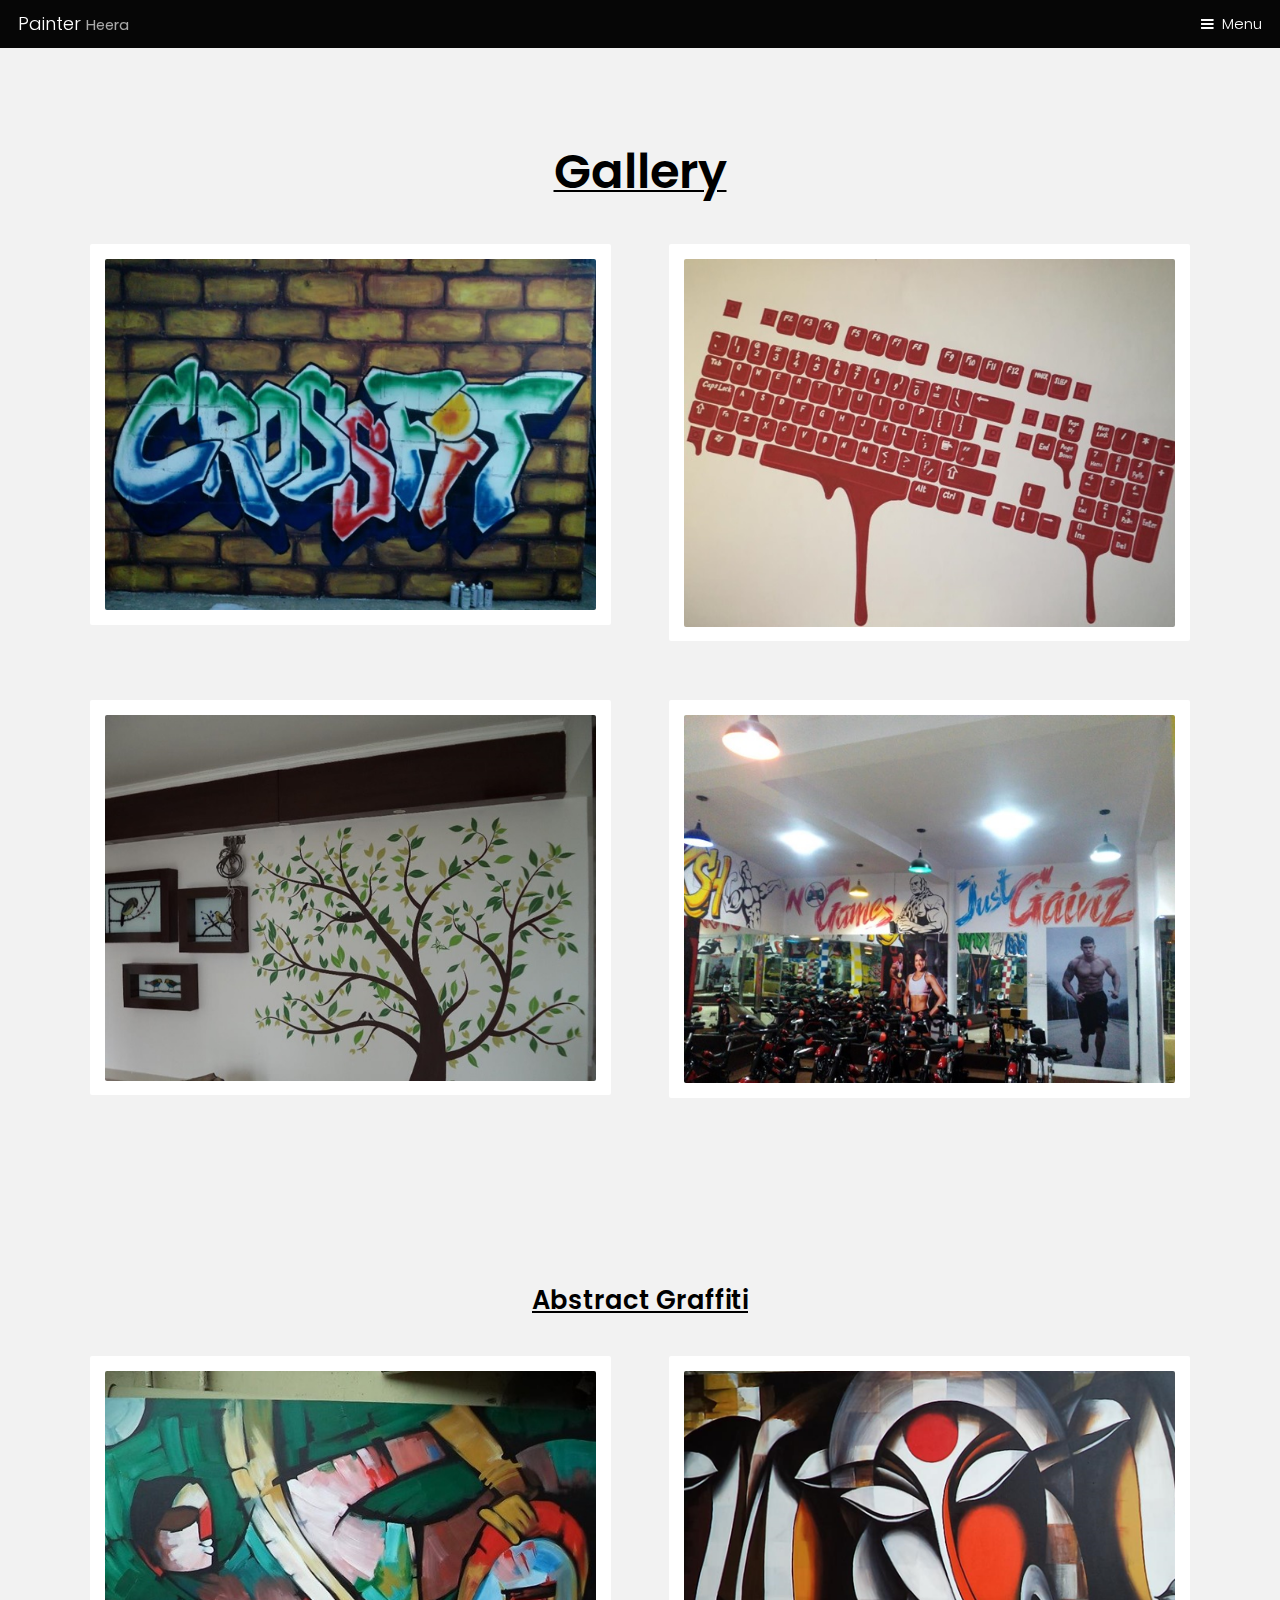
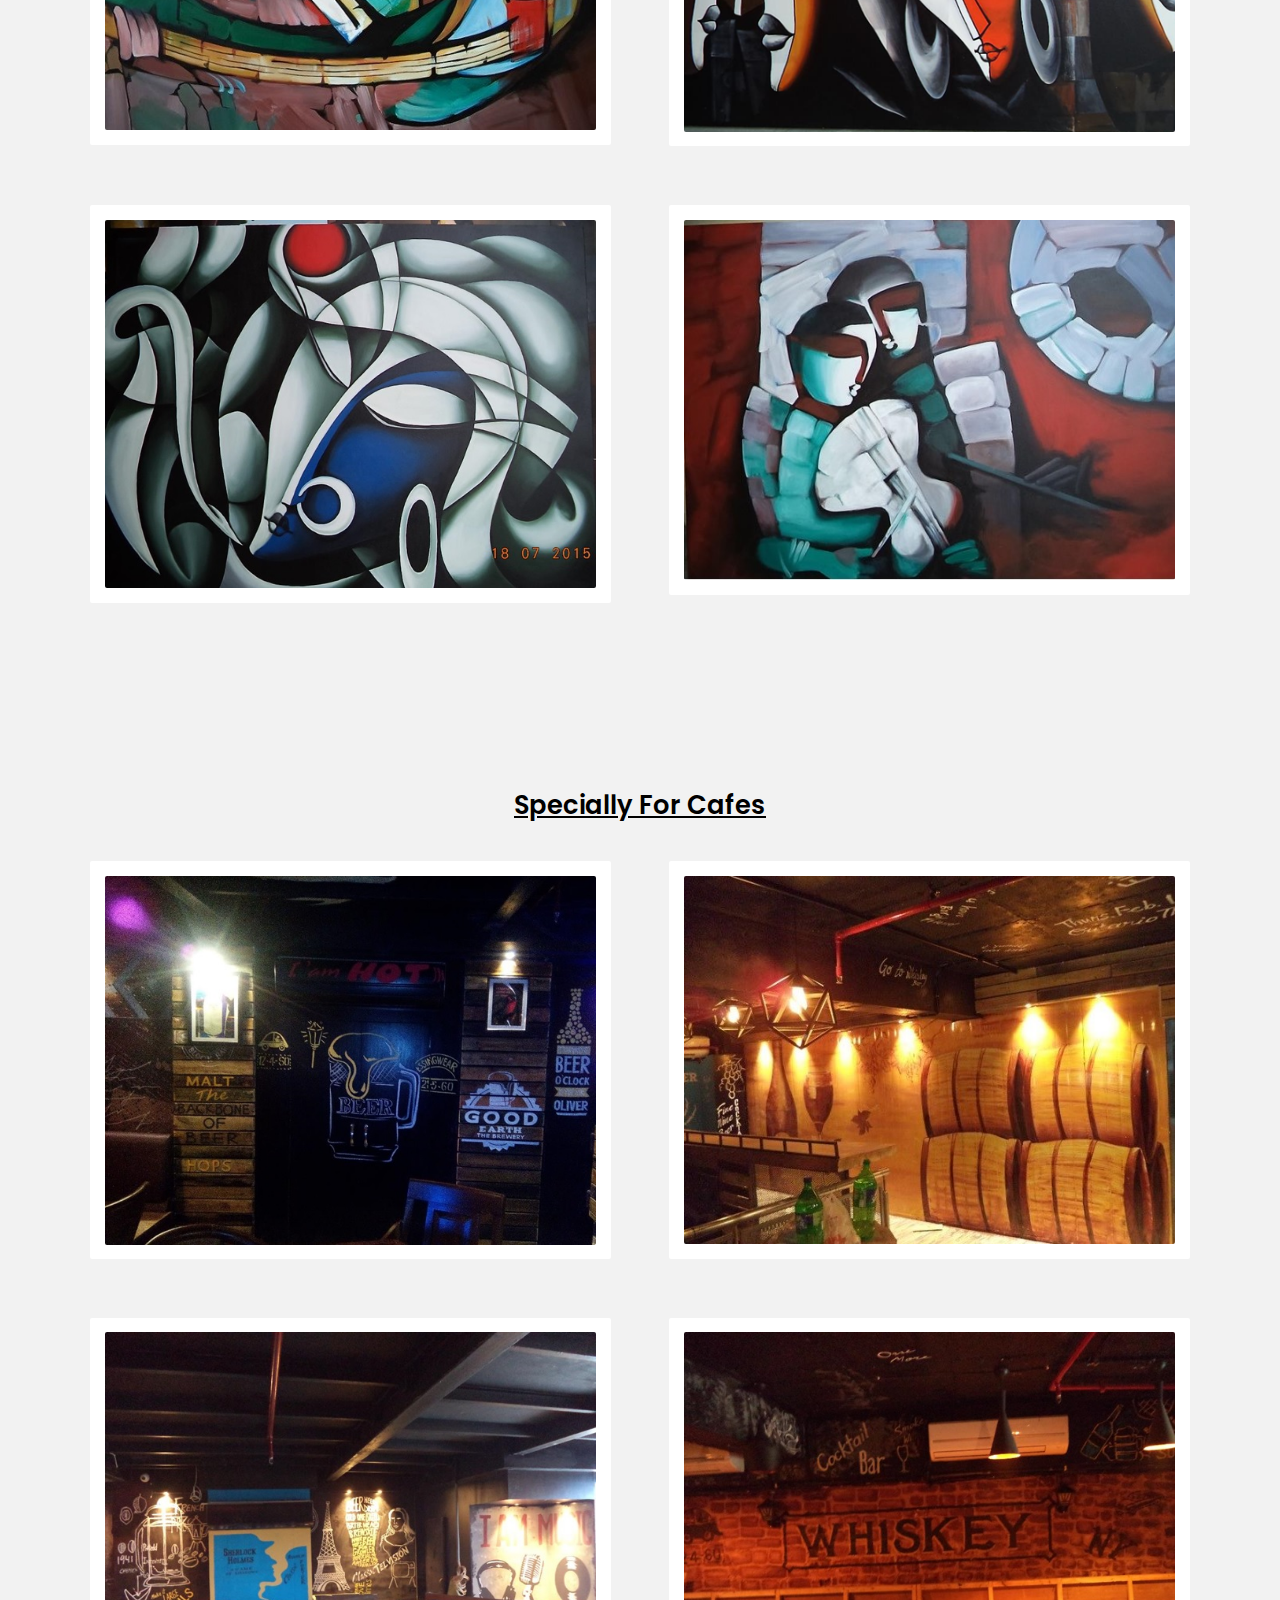
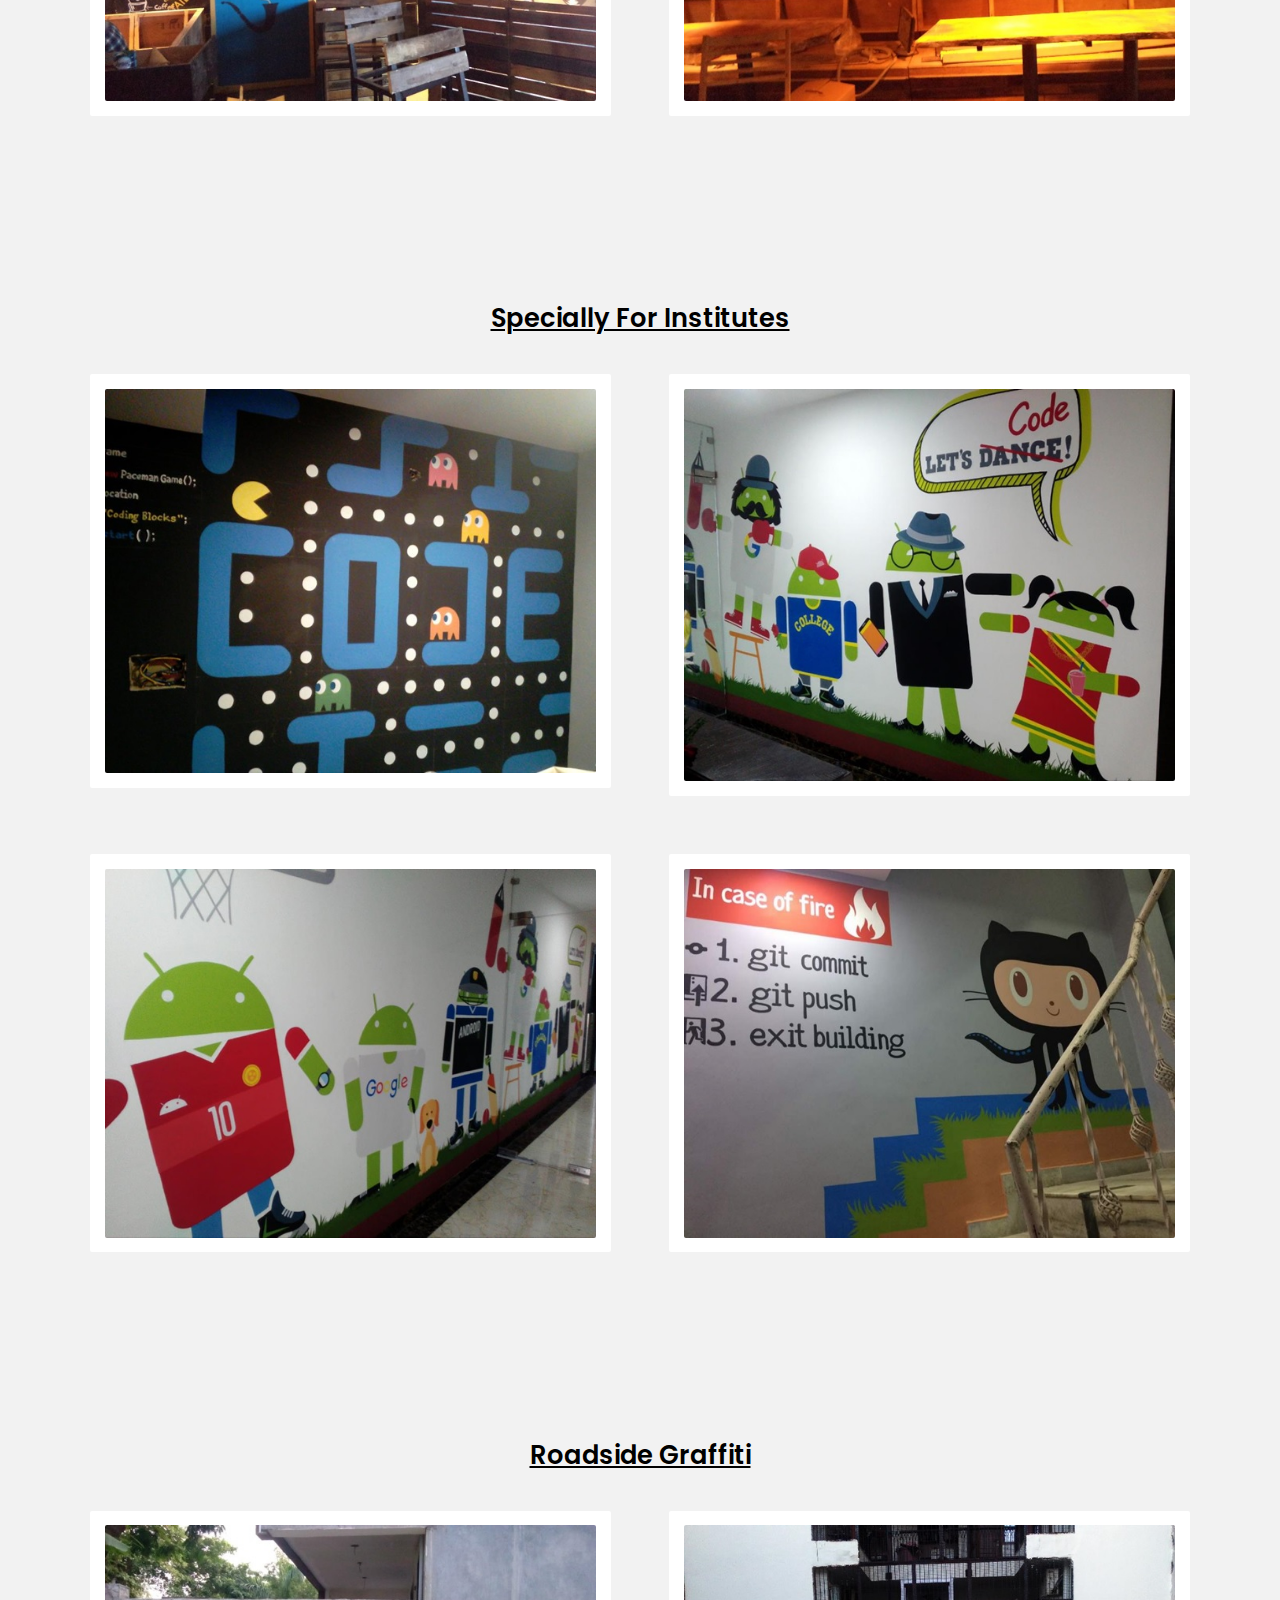
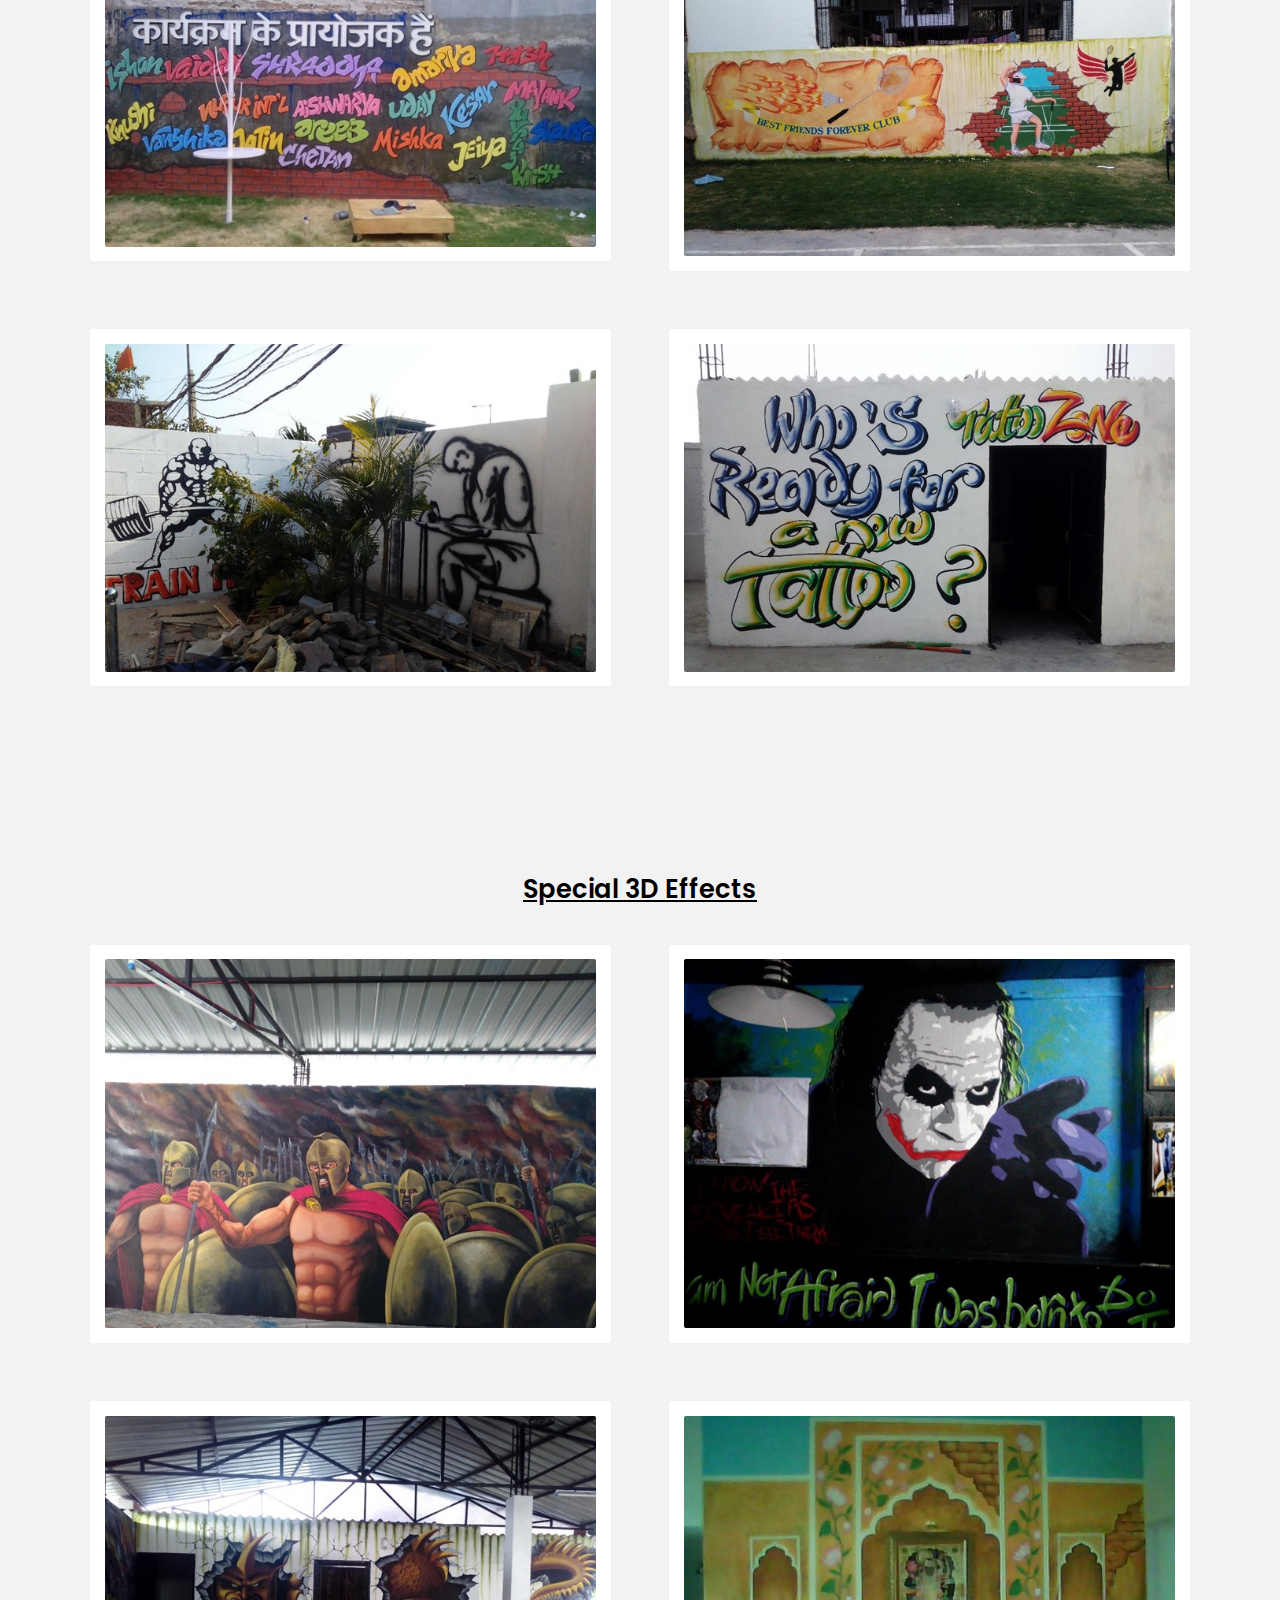
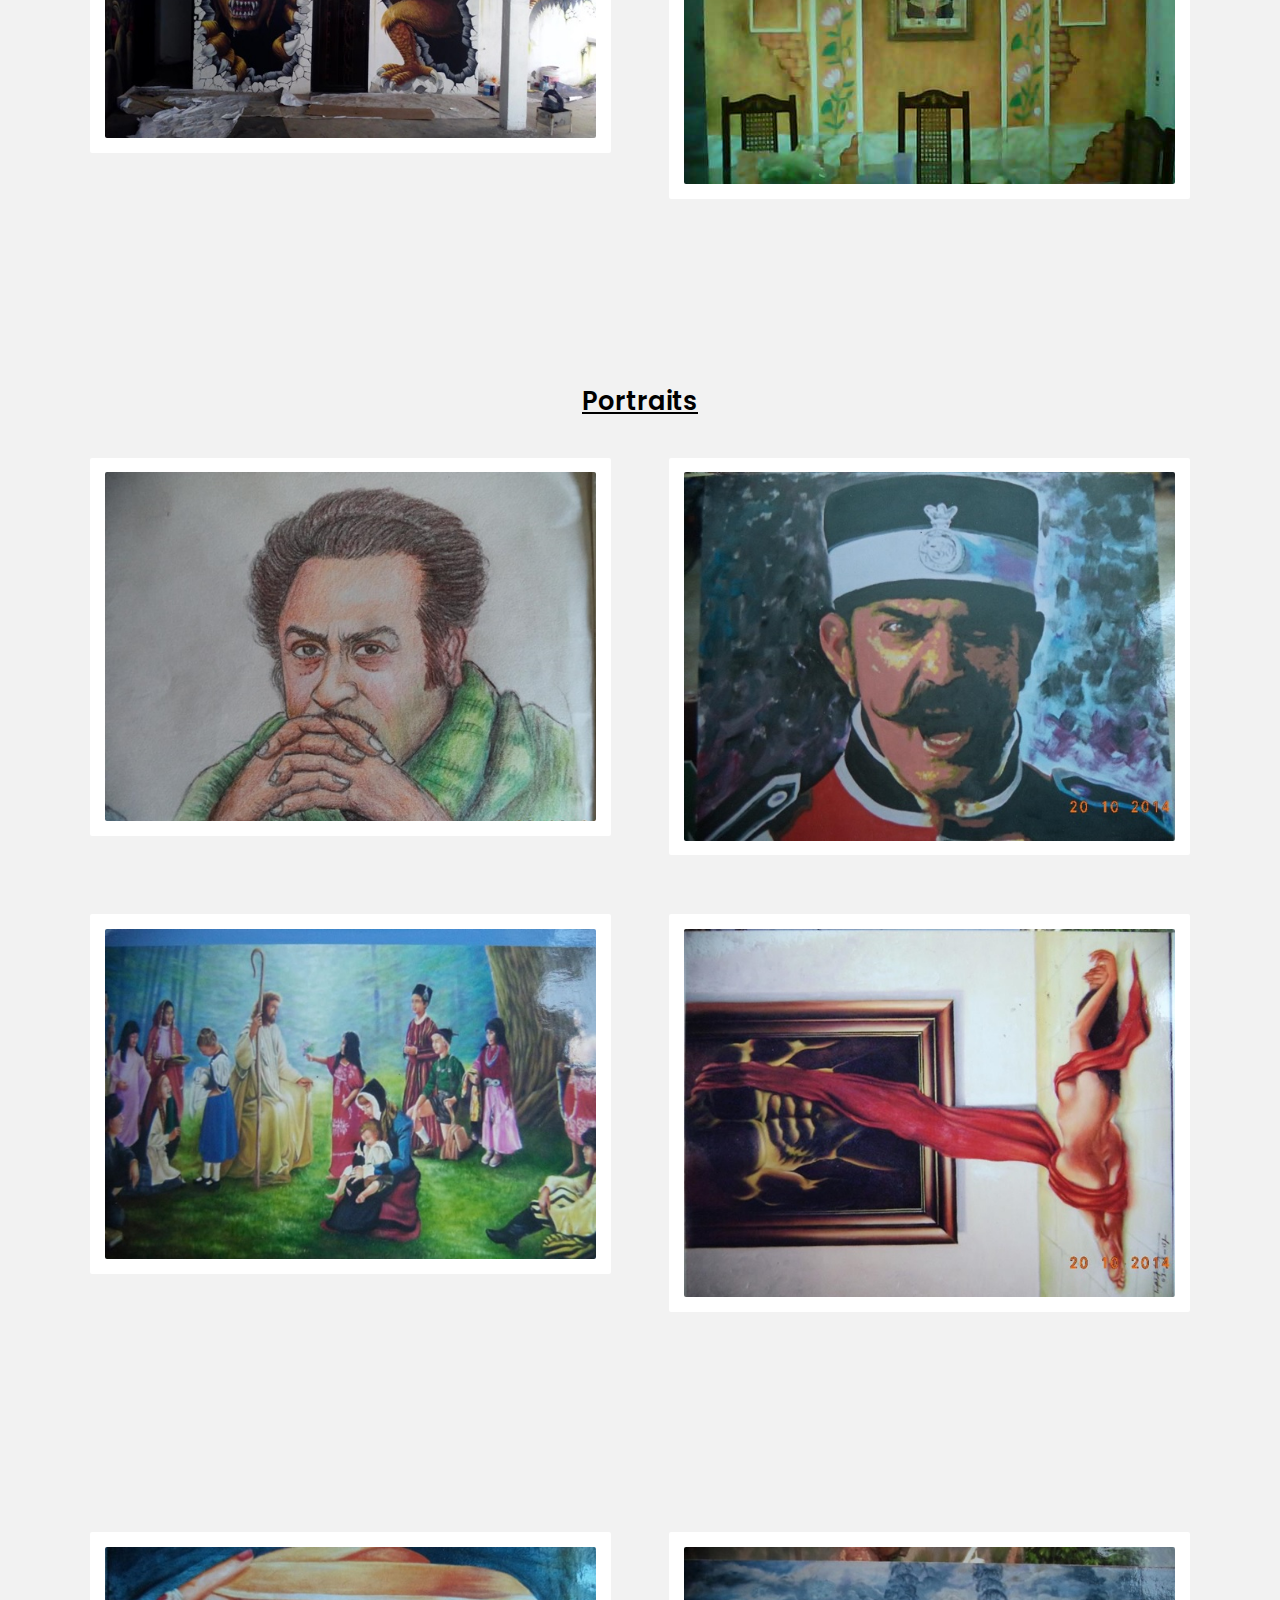
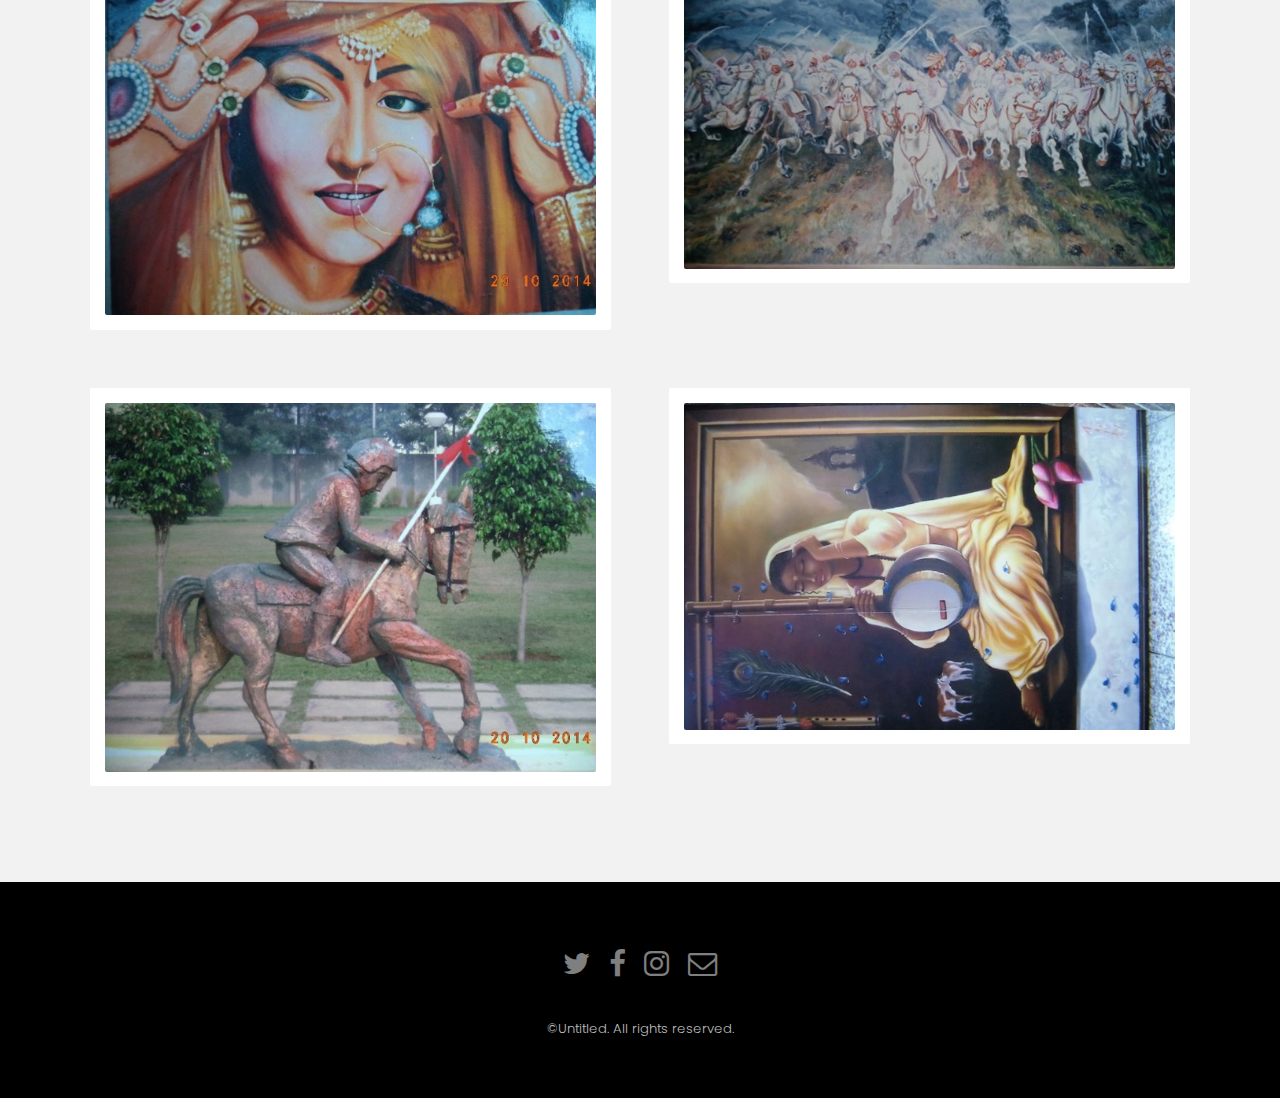
==== commit 5b88167b: "Update View.html" ====
--- a/View.html
+++ b/View.html
@@ -332,7 +332,7 @@
 					
 				<div class="copyright">
 					           &copy;Untitled. All rights reserved.
-					<p>Made By Aman Garg.</p>
+<!-- 					<p>Made By Aman Garg.</p> -->
 				</div>
 			</footer>
 			
@@ -345,4 +345,4 @@
 			<script src="assets/js/main.js"></script>
 
 	</body>
-</html>+</html>
--- a/assets/css/main.css
+++ b/assets/css/main.css
@@ -3731,6 +3731,8 @@
 			padding: 0;
 			position: absolute;
 			top: 0;
+            
+
 		}
 
 			#header > .logo a {
@@ -4003,6 +4005,7 @@
 		color: #e2d1df;
 		padding: 8em 0;
 		position: relative;
+        
 	}
 
 		.banner input, .banner select, .banner textarea {
@@ -4153,6 +4156,7 @@
 				display: inline-block;
 				vertical-align: middle;
 				z-index: 1;
+
 			}
 
 				.banner > article .inner > :last-child {
@@ -4250,6 +4254,8 @@
 
 			.banner > article .inner {
 				width: 90%;
+			//added for crousel in phone
+				font-size: 10px;
 			}
 
 			.banner > article p {
@@ -4258,6 +4264,7 @@
 
 			.banner > article h2 {
 				font-size: 4em;
+				
 			}
 
 		}
@@ -4310,4 +4317,4 @@
 				padding: 3rem 0 1rem 0 ;
 			}
 
-		}+		}
